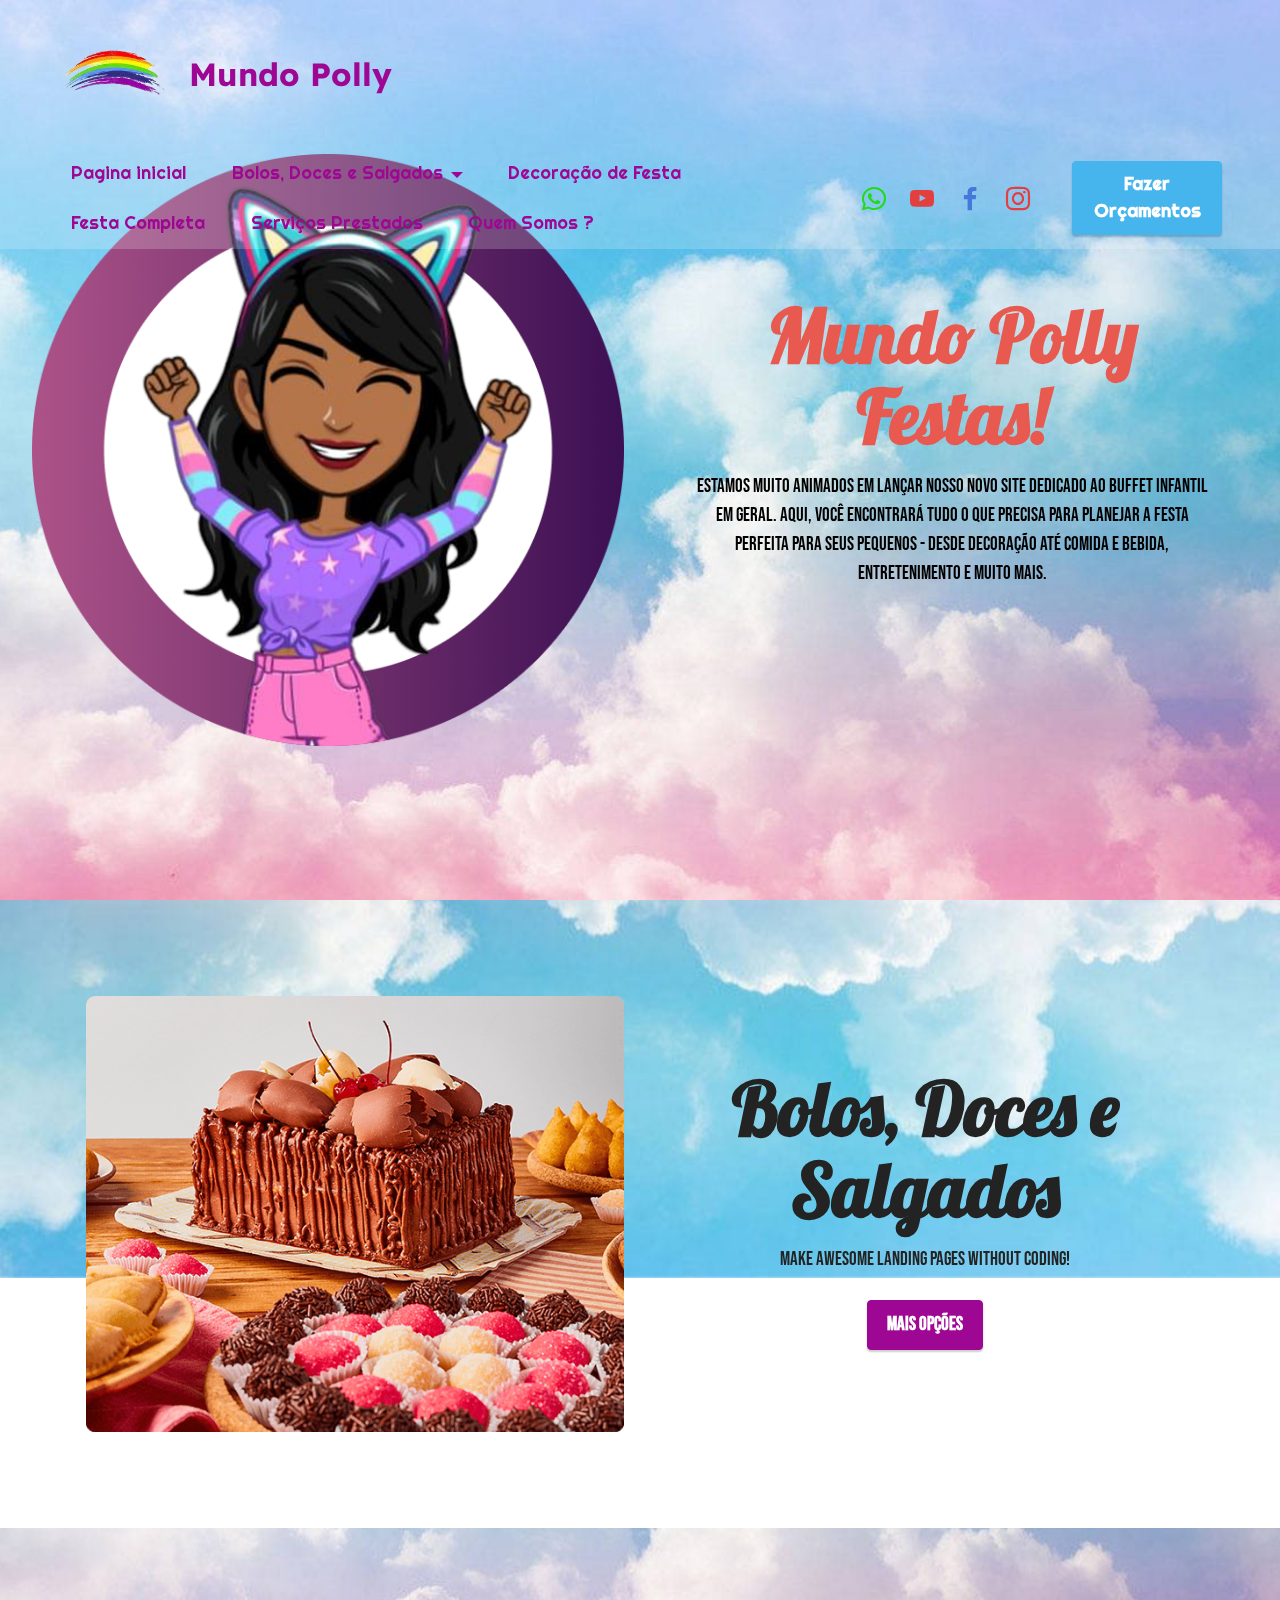
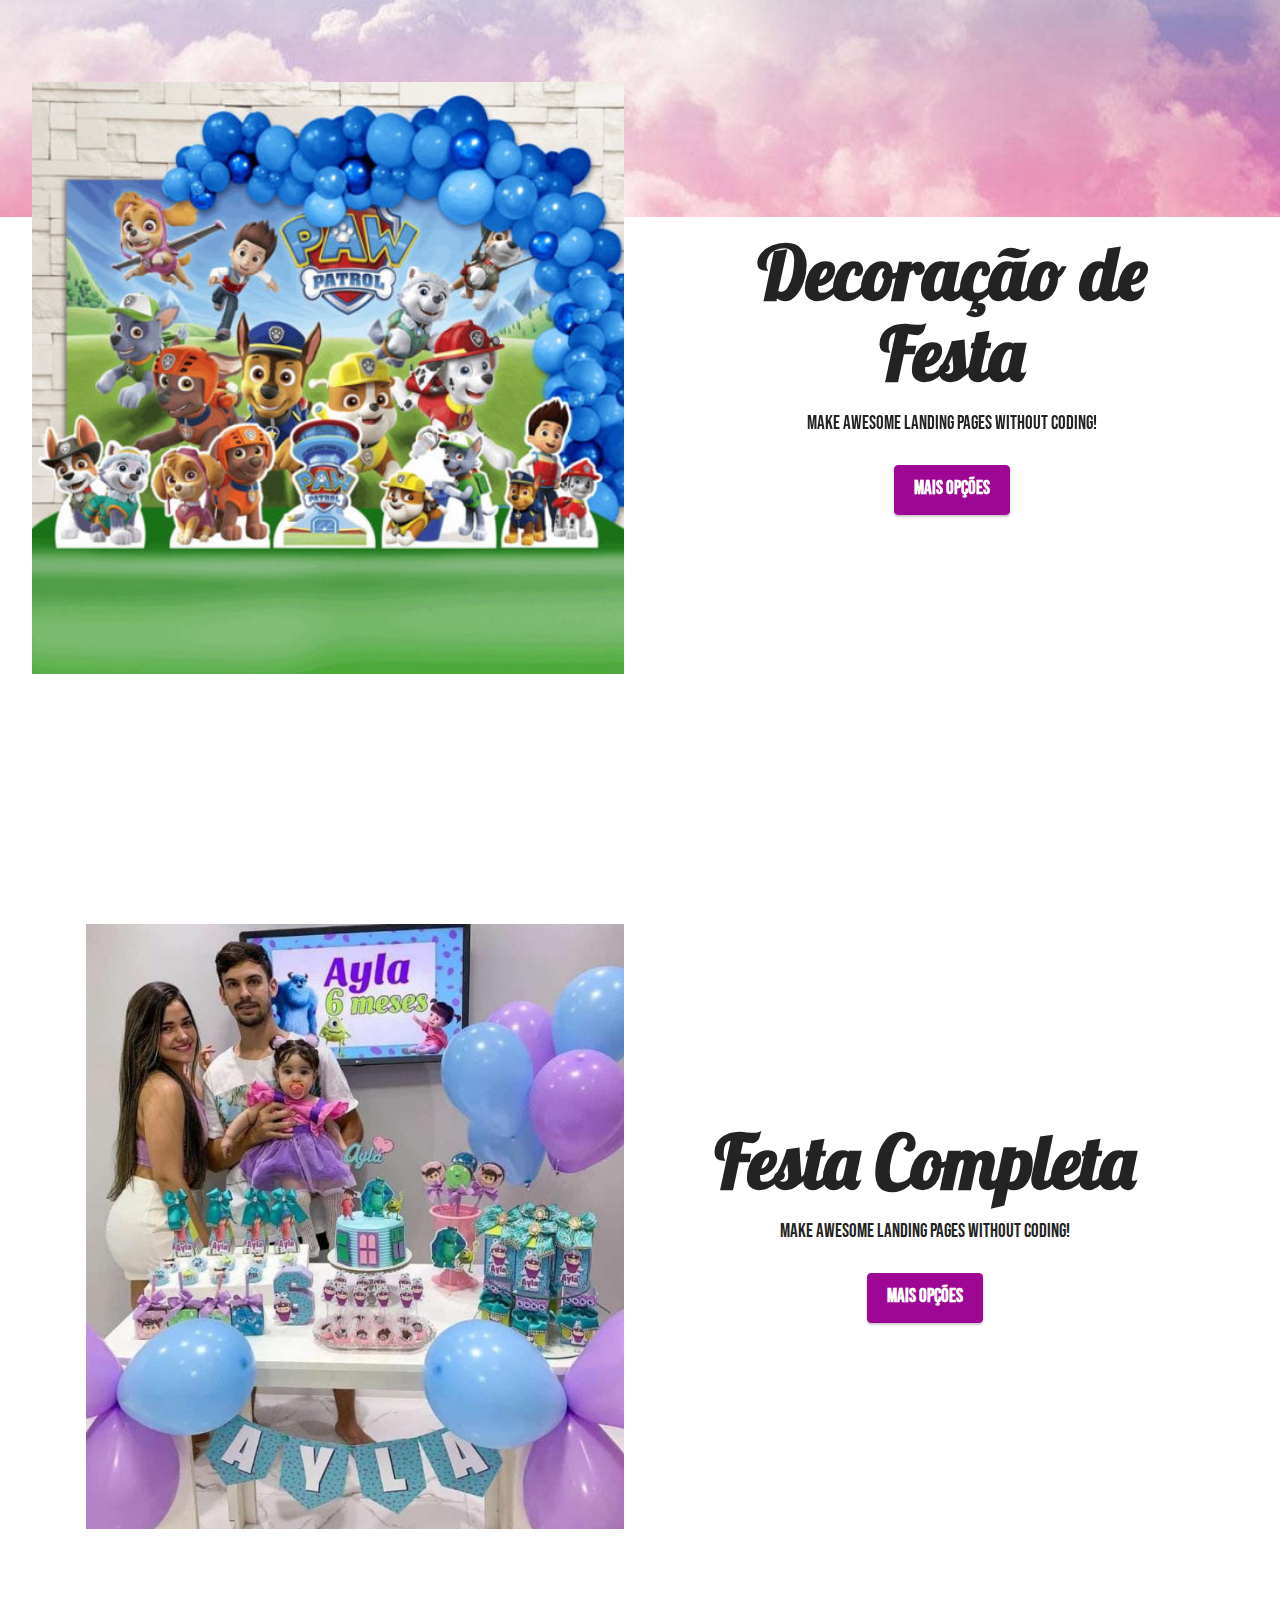
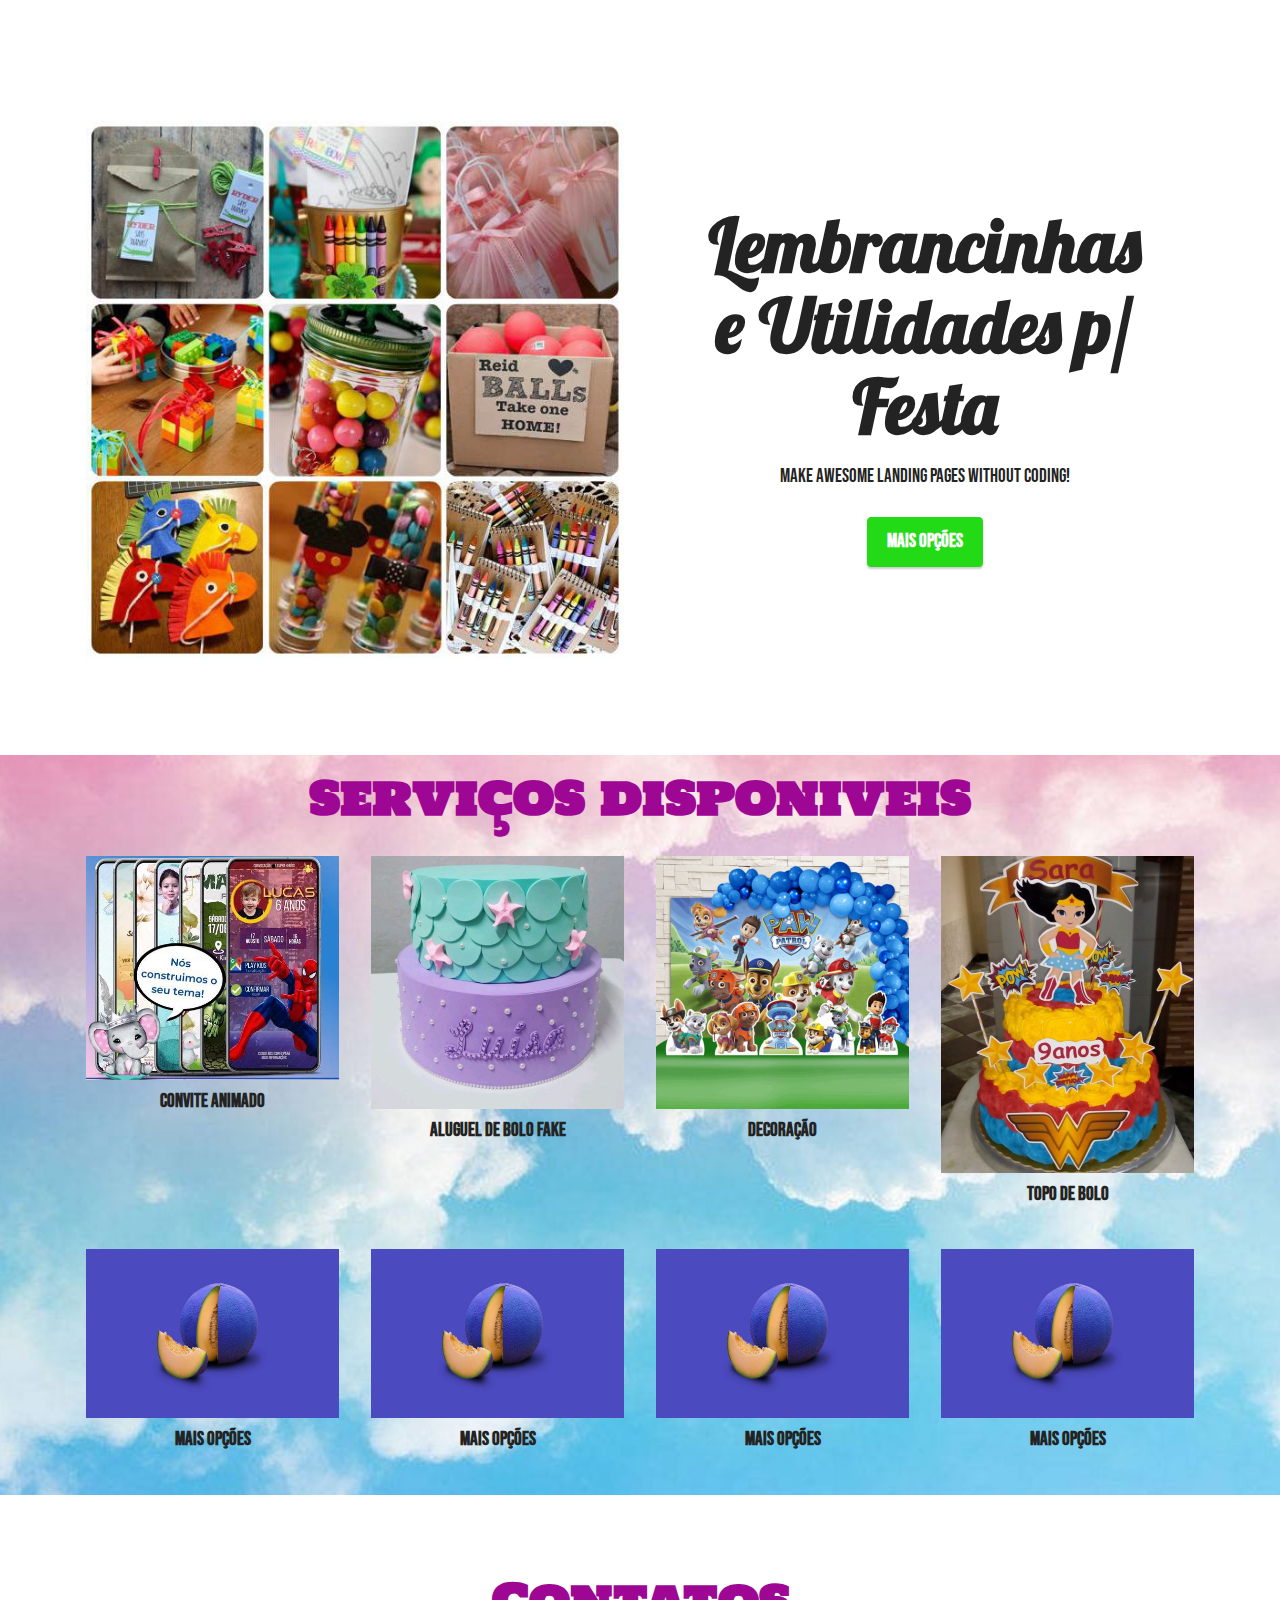
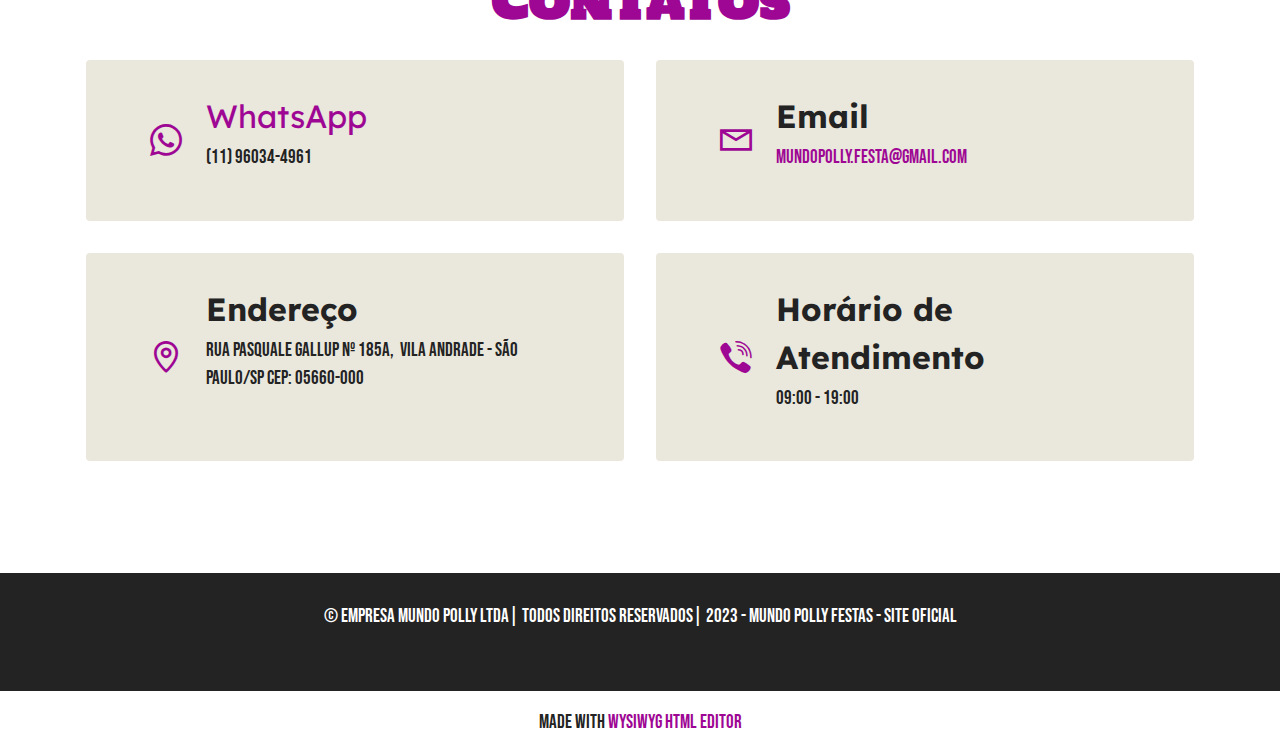
==== index.html @ c714fdc8 "Add files via upload" ====
<!DOCTYPE html>
<html  >
<head>
  <!-- Site made with Mobirise Website Builder v5.7.12, https://mobirise.com -->
  <meta charset="UTF-8">
  <meta http-equiv="X-UA-Compatible" content="IE=edge">
  <meta name="generator" content="Mobirise v5.7.12, mobirise.com">
  <meta name="viewport" content="width=device-width, initial-scale=1, minimum-scale=1">
  <link rel="shortcut icon" href="assets/images/images-1-removebg-preview.png" type="image/x-icon">
  <meta name="description" content="">
  
  
  <title>Pagina Inicial - Mundo Polly Festas</title>
  <link rel="stylesheet" href="assets/web/assets/mobirise-icons2/mobirise2.css">
  <link rel="stylesheet" href="assets/bootstrap/css/bootstrap.min.css">
  <link rel="stylesheet" href="assets/bootstrap/css/bootstrap-grid.min.css">
  <link rel="stylesheet" href="assets/bootstrap/css/bootstrap-reboot.min.css">
  <link rel="stylesheet" href="assets/parallax/jarallax.css">
  <link rel="stylesheet" href="assets/dropdown/css/style.css">
  <link rel="stylesheet" href="assets/socicon/css/styles.css">
  <link rel="stylesheet" href="assets/theme/css/style.css">
  <link rel="preload" href="https://fonts.googleapis.com/css?family=Lobster:400&display=swap" as="style" onload="this.onload=null;this.rel='stylesheet'">
  <noscript><link rel="stylesheet" href="https://fonts.googleapis.com/css?family=Lobster:400&display=swap"></noscript>
  <link rel="preload" href="https://fonts.googleapis.com/css?family=Holtwood+One+SC:400&display=swap" as="style" onload="this.onload=null;this.rel='stylesheet'">
  <noscript><link rel="stylesheet" href="https://fonts.googleapis.com/css?family=Holtwood+One+SC:400&display=swap"></noscript>
  <link rel="preload" href="https://fonts.googleapis.com/css?family=Lexend:100,200,300,400,500,600,700,800,900&display=swap" as="style" onload="this.onload=null;this.rel='stylesheet'">
  <noscript><link rel="stylesheet" href="https://fonts.googleapis.com/css?family=Lexend:100,200,300,400,500,600,700,800,900&display=swap"></noscript>
  <link rel="preload" href="https://fonts.googleapis.com/css?family=Bebas+Neue:400&display=swap" as="style" onload="this.onload=null;this.rel='stylesheet'">
  <noscript><link rel="stylesheet" href="https://fonts.googleapis.com/css?family=Bebas+Neue:400&display=swap"></noscript>
  <link rel="preload" href="https://fonts.googleapis.com/css?family=Righteous:400&display=swap" as="style" onload="this.onload=null;this.rel='stylesheet'">
  <noscript><link rel="stylesheet" href="https://fonts.googleapis.com/css?family=Righteous:400&display=swap"></noscript>
  <link rel="preload" as="style" href="assets/mobirise/css/mbr-additional.css"><link rel="stylesheet" href="assets/mobirise/css/mbr-additional.css" type="text/css">

  
  
  
</head>
<body>
  
  <section data-bs-version="5.1" class="menu menu2 cid-sFF0ciwnEL" once="menu" id="menu2-0">
    
    <nav class="navbar navbar-dropdown navbar-fixed-top navbar-expand-lg">
        <div class="container-fluid">
            <div class="navbar-brand">
                <span class="navbar-logo">
                    <a href="https://mobiri.se">
                        <img src="assets/images/images-1-removebg-preview.png" alt="Mobirise Website Builder" style="height: 8rem;">
                    </a>
                </span>
                <span class="navbar-caption-wrap"><a class="navbar-caption text-primary display-5" href="https://mobiri.se">Mundo Polly</a></span>
            </div>
            <button class="navbar-toggler" type="button" data-toggle="collapse" data-bs-toggle="collapse" data-target="#navbarSupportedContent" data-bs-target="#navbarSupportedContent" aria-controls="navbarNavAltMarkup" aria-expanded="false" aria-label="Toggle navigation">
                <div class="hamburger">
                    <span></span>
                    <span></span>
                    <span></span>
                    <span></span>
                </div>
            </button>
            <div class="collapse navbar-collapse" id="navbarSupportedContent">
                <ul class="navbar-nav nav-dropdown" data-app-modern-menu="true"><li class="nav-item"><a class="nav-link link text-primary display-4" href="#top">Pagina inicial</a></li>
                    <li class="nav-item dropdown"><a class="nav-link link text-primary dropdown-toggle display-4" href="index.html#gallery5-3" data-toggle="dropdown-submenu" data-bs-toggle="dropdown" data-bs-auto-close="outside" aria-expanded="false">Bolos, Doces e Salgados</a><div class="dropdown-menu" aria-labelledby="dropdown-542"><a class="text-primary dropdown-item display-4" href="page1.html">Bolos</a><a class="text-primary show dropdown-item display-4" href="page5.html">Doces</a><a class="text-primary show dropdown-item display-4" href="page3.html">Salgados</a></div></li><li class="nav-item"><a class="nav-link link text-primary display-4" href="page4.html">Decoração de Festa</a></li>
                    <li class="nav-item"><a class="nav-link link text-primary display-4" href="index.html#pricing2-c">Festa Completa</a>
                    </li><li class="nav-item"><a class="nav-link link text-primary show display-4" href="index.html#pricing2-c" aria-expanded="false">Serviços Prestados</a></li><li class="nav-item"><a class="nav-link link text-primary display-4" href="index.html#pricing2-c">Quem Somos ?</a></li></ul>
                <div class="icons-menu">
                    <a class="iconfont-wrapper" href="https://wa.me/55960344961">
                        <span class="p-2 mbr-iconfont socicon-whatsapp socicon" style="color: rgb(35, 218, 22); fill: rgb(35, 218, 22);"></span>
                    </a>
                    <a class="iconfont-wrapper" href="https://youtube.com/@mundopolly5183">
                        <span class="p-2 mbr-iconfont socicon-youtube socicon" style="color: rgb(228, 63, 63); fill: rgb(228, 63, 63);"></span>
                    </a>
                    <a class="iconfont-wrapper" href="https://www.facebook.com/profile.php?id=100089919217223&mibextid=ZbWKwL">
                        <span class="p-2 mbr-iconfont socicon-facebook socicon" style="color: rgb(68, 121, 217); fill: rgb(68, 121, 217);"></span>
                    </a>
                    <a class="iconfont-wrapper" href="https://instagram.com/mundopolly.festa?igshid=ZDdkNTZiNTM=">
                        <span class="p-2 mbr-iconfont socicon-instagram socicon" style="color: rgb(228, 63, 63); fill: rgb(228, 63, 63);"></span>
                    </a>
                </div>
                <div class="navbar-buttons mbr-section-btn"><a class="btn btn-info display-4" href="https://wa.me/55960344961">Fazer Orçamentos</a></div>
            </div>
        </div>
    </nav>
</section>

<section data-bs-version="5.1" class="header11 cid-sFF0SGinka mbr-fullscreen mbr-parallax-background" id="header11-1">

    

    

    <div class="container-fluid">
        <div class="row justify-content-center">
            <div class="col-12 col-md-6 image-wrapper">
                <img class="w-100" src="assets/images/profile-pic-4.png" alt="Mobirise Website Builder">
            </div>
            <div class="col-12 col-md">
                <div class="text-wrapper text-center">
                    <h1 class="mbr-section-title mbr-fonts-style mb-3 display-1">
                        <strong>
</strong><div><strong>Mundo Polly</strong></div><div><strong>Festas!</strong><br></div></h1>
                    <p class="mbr-text mbr-fonts-style display-7">Estamos muito animados em lançar nosso novo site dedicado ao buffet infantil em geral. Aqui, você encontrará tudo o que precisa para planejar a festa perfeita para seus pequenos - desde decoração até comida e bebida, entretenimento e muito mais.</p>
                    
                </div>
            </div>
        </div>
    </div>
</section>

<section data-bs-version="5.1" class="header11 cid-txSsSuQpPg mbr-parallax-background" id="header11-18">

    

    
    

    <div class="container">
        <div class="row justify-content-center">
            <div class="col-12 col-md-6 image-wrapper">
                <a href="page8.html"><img class="w-100" src="assets/images/kit-festa-sodie-divulgacao.webp" alt="Mobirise Website Builder"></a>
            </div>
            <div class="col-12 col-md">
                <div class="text-wrapper text-center">
                    <h1 class="mbr-section-title mbr-fonts-style mb-3 display-1"><strong>Bolos, Doces e Salgados</strong></h1>
                    <p class="mbr-text mbr-fonts-style display-7">
                        Make awesome landing pages without coding!</p>
                    <div class="mbr-section-btn mt-3"><a class="btn btn-primary display-7" href="page8.html">mais opções</a></div>
                </div>
            </div>
        </div>
    </div>
</section>

<section data-bs-version="5.1" class="header11 cid-txSsTbKMNt mbr-fullscreen mbr-parallax-background" id="header11-19">

    

    
    

    <div class="container-fluid">
        <div class="row justify-content-center">
            <div class="col-12 col-md-6 image-wrapper">
                <a href="page4.html"><img class="w-100" src="assets/images/kit-festa-ouro-painel-display-fita-balao-patrulha-canina-506x506.jpg" alt="Mobirise Website Builder"></a>
            </div>
            <div class="col-12 col-md">
                <div class="text-wrapper text-center">
                    <h1 class="mbr-section-title mbr-fonts-style mb-3 display-1"><strong>Decoração de Festa</strong></h1>
                    <p class="mbr-text mbr-fonts-style display-7">
                        Make awesome landing pages without coding!</p>
                    <div class="mbr-section-btn mt-3"><a class="btn btn-primary display-7" href="page4.html">mais opções</a></div>
                </div>
            </div>
        </div>
    </div>
</section>

<section data-bs-version="5.1" class="header11 cid-txSsU1cmza mbr-parallax-background" id="header11-1a">

    

    
    

    <div class="container">
        <div class="row justify-content-center">
            <div class="col-12 col-md-6 image-wrapper">
                <a href="page6.html"><img class="w-100" src="assets/images/whatsapp-image-2023-03-06-at-15.11.41-729x820.jpg" alt="Mobirise Website Builder"></a>
            </div>
            <div class="col-12 col-md">
                <div class="text-wrapper text-center">
                    <h1 class="mbr-section-title mbr-fonts-style mb-3 display-1"><strong>Festa Completa</strong></h1>
                    <p class="mbr-text mbr-fonts-style display-7">
                        Make awesome landing pages without coding!</p>
                    <div class="mbr-section-btn mt-3"><a class="btn btn-primary display-7" href="page6.html">mais opções</a></div>
                </div>
            </div>
        </div>
    </div>
</section>

<section data-bs-version="5.1" class="header11 cid-txSsUNvDUP mbr-parallax-background" id="header11-1b">

    

    
    

    <div class="container">
        <div class="row justify-content-center">
            <div class="col-12 col-md-6 image-wrapper">
                <img class="w-100" src="assets/images/lembrancinhas-de-aniversario-590x590.jpg" alt="Mobirise Website Builder">
            </div>
            <div class="col-12 col-md">
                <div class="text-wrapper text-center">
                    <h1 class="mbr-section-title mbr-fonts-style mb-3 display-1"><strong>Lembrancinhas e Utilidades p/ Festa</strong></h1>
                    <p class="mbr-text mbr-fonts-style display-7">
                        Make awesome landing pages without coding!</p>
                    <div class="mbr-section-btn mt-3"><a class="btn btn-secondary display-7" href="https://mobiri.se">mais opções</a></div>
                </div>
            </div>
        </div>
    </div>
</section>

<section data-bs-version="5.1" class="gallery5 mbr-gallery cid-sFF3kfZheU" id="gallery5-3">
    

    

    <div class="container">
        <div class="mbr-section-head">
            <h3 class="mbr-section-title mbr-fonts-style align-center m-0 display-2"><strong>serviços disponiveis</strong></h3>
            
        </div>
        <div class="row mbr-gallery mt-4">
            <div class="col-12 col-md-6 col-lg-3 item gallery-image">
                <div class="item-wrapper" data-toggle="modal" data-bs-toggle="modal" data-target="#txSCJ6Mid5-modal" data-bs-target="#txSCJ6Mid5-modal">
                    <img class="w-100" src="assets/images/d-nq-np-643334-mla51364596068-082022-o-499x441.jpg" alt="Mobirise Website Builder" data-slide-to="0" data-bs-slide-to="0" data-target="#lb-txSCJ6Mid5" data-bs-target="#lb-txSCJ6Mid5">
                    <div class="icon-wrapper">
                        <span class="mobi-mbri mobi-mbri-search mbr-iconfont mbr-iconfont-btn"></span>
                    </div>
                </div>
                <h6 class="mbr-item-subtitle mbr-fonts-style align-center mb-2 mt-2 display-7"><strong>convite animado</strong></h6>
            </div>
            <div class="col-12 col-md-6 col-lg-3 item gallery-image">
                <div class="item-wrapper" data-toggle="modal" data-bs-toggle="modal" data-target="#txSCJ6Mid5-modal" data-bs-target="#txSCJ6Mid5-modal">
                    <img class="w-100" src="assets/images/925beeaf4435e1d81c4c43969e1ee9c8-506x506.jpg" alt="Mobirise Website Builder" data-slide-to="1" data-bs-slide-to="1" data-target="#lb-txSCJ6Mid5" data-bs-target="#lb-txSCJ6Mid5">
                    <div class="icon-wrapper">
                        <span class="mobi-mbri mobi-mbri-search mbr-iconfont mbr-iconfont-btn"></span>
                    </div>
                </div>
                <h6 class="mbr-item-subtitle mbr-fonts-style align-center mb-2 mt-2 display-7"><strong>aluguel de bolo fake</strong></h6>
            </div>
            <div class="col-12 col-md-6 col-lg-3 item gallery-image">
                <div class="item-wrapper" data-toggle="modal" data-bs-toggle="modal" data-target="#txSCJ6Mid5-modal" data-bs-target="#txSCJ6Mid5-modal">
                    <img class="w-100" src="assets/images/kit-festa-ouro-painel-display-fita-balao-patrulha-canina-506x506.jpg" alt="Mobirise Website Builder" data-slide-to="2" data-bs-slide-to="2" data-target="#lb-txSCJ6Mid5" data-bs-target="#lb-txSCJ6Mid5">
                    <div class="icon-wrapper">
                        <span class="mobi-mbri mobi-mbri-search mbr-iconfont mbr-iconfont-btn"></span>
                    </div>
                </div>
                <h6 class="mbr-item-subtitle mbr-fonts-style align-center mb-2 mt-2 display-7"><strong>decoração</strong></h6>
            </div>
            <div class="col-12 col-md-6 col-lg-3 item gallery-image">
                <div class="item-wrapper" data-toggle="modal" data-bs-toggle="modal" data-target="#txSCJ6Mid5-modal" data-bs-target="#txSCJ6Mid5-modal">
                    <img class="w-100" src="assets/images/topo-bolo-personalizado-topobolotematico-topodebolopersonalizado-topodebolofestainfantil-topobolomul-506x633.jpg" alt="Mobirise Website Builder" data-slide-to="3" data-bs-slide-to="3" data-target="#lb-txSCJ6Mid5" data-bs-target="#lb-txSCJ6Mid5">
                    <div class="icon-wrapper">
                        <span class="mobi-mbri mobi-mbri-search mbr-iconfont mbr-iconfont-btn"></span>
                    </div>
                </div>
                <h6 class="mbr-item-subtitle mbr-fonts-style align-center mb-2 mt-2 display-7"><strong>topo de bolo</strong></h6>
            </div><div class="col-12 col-md-6 col-lg-3 item gallery-image">
                <div class="item-wrapper" data-toggle="modal" data-bs-toggle="modal" data-target="#txSCJ6Mid5-modal" data-bs-target="#txSCJ6Mid5-modal">
                    <img class="w-100" src="assets/images/features1.jpg" alt="Mobirise Website Builder" data-slide-to="4" data-bs-slide-to="4" data-target="#lb-txSCJ6Mid5" data-bs-target="#lb-txSCJ6Mid5">
                    <div class="icon-wrapper">
                        <span class="mobi-mbri mobi-mbri-search mbr-iconfont mbr-iconfont-btn"></span>
                    </div>
                </div>
                <h6 class="mbr-item-subtitle mbr-fonts-style align-center mb-2 mt-2 display-7"><strong>mais opções</strong></h6>
            </div><div class="col-12 col-md-6 col-lg-3 item gallery-image">
                <div class="item-wrapper" data-toggle="modal" data-bs-toggle="modal" data-target="#txSCJ6Mid5-modal" data-bs-target="#txSCJ6Mid5-modal">
                    <img class="w-100" src="assets/images/features1.jpg" alt="Mobirise Website Builder" data-slide-to="5" data-bs-slide-to="5" data-target="#lb-txSCJ6Mid5" data-bs-target="#lb-txSCJ6Mid5">
                    <div class="icon-wrapper">
                        <span class="mobi-mbri mobi-mbri-search mbr-iconfont mbr-iconfont-btn"></span>
                    </div>
                </div>
                <h6 class="mbr-item-subtitle mbr-fonts-style align-center mb-2 mt-2 display-7"><strong>mais opções</strong></h6>
            </div><div class="col-12 col-md-6 col-lg-3 item gallery-image">
                <div class="item-wrapper" data-toggle="modal" data-bs-toggle="modal" data-target="#txSCJ6Mid5-modal" data-bs-target="#txSCJ6Mid5-modal">
                    <img class="w-100" src="assets/images/features1.jpg" alt="Mobirise Website Builder" data-slide-to="6" data-bs-slide-to="6" data-target="#lb-txSCJ6Mid5" data-bs-target="#lb-txSCJ6Mid5">
                    <div class="icon-wrapper">
                        <span class="mobi-mbri mobi-mbri-search mbr-iconfont mbr-iconfont-btn"></span>
                    </div>
                </div>
                <h6 class="mbr-item-subtitle mbr-fonts-style align-center mb-2 mt-2 display-7"><strong>mais opções</strong></h6>
            </div><div class="col-12 col-md-6 col-lg-3 item gallery-image">
                <div class="item-wrapper" data-toggle="modal" data-bs-toggle="modal" data-target="#txSCJ6Mid5-modal" data-bs-target="#txSCJ6Mid5-modal">
                    <img class="w-100" src="assets/images/features1.jpg" alt="Mobirise Website Builder" data-slide-to="7" data-bs-slide-to="7" data-target="#lb-txSCJ6Mid5" data-bs-target="#lb-txSCJ6Mid5">
                    <div class="icon-wrapper">
                        <span class="mobi-mbri mobi-mbri-search mbr-iconfont mbr-iconfont-btn"></span>
                    </div>
                </div>
                <h6 class="mbr-item-subtitle mbr-fonts-style align-center mb-2 mt-2 display-7"><strong>mais opções</strong></h6>
            </div>
        </div>

        <div class="modal mbr-slider" tabindex="-1" role="dialog" aria-hidden="true" id="txSCJ6Mid5-modal">
            <div class="modal-dialog" role="document">
                <div class="modal-content">
                    <div class="modal-body">
                        <div class="carousel slide" id="lb-txSCJ6Mid5" data-interval="5000" data-bs-interval="5000">
                            <div class="carousel-inner">
                                <div class="carousel-item active">
                                    <img class="d-block w-100" src="assets/images/d-nq-np-643334-mla51364596068-082022-o-499x441.jpg" alt="Mobirise Website Builder">
                                </div>
                                <div class="carousel-item">
                                    <img class="d-block w-100" src="assets/images/925beeaf4435e1d81c4c43969e1ee9c8-506x506.jpg" alt="Mobirise Website Builder">
                                </div>
                                <div class="carousel-item">
                                    <img class="d-block w-100" src="assets/images/kit-festa-ouro-painel-display-fita-balao-patrulha-canina-506x506.jpg" alt="Mobirise Website Builder">
                                </div>
                                <div class="carousel-item">
                                    <img class="d-block w-100" src="assets/images/topo-bolo-personalizado-topobolotematico-topodebolopersonalizado-topodebolofestainfantil-topobolomul-506x633.jpg" alt="Mobirise Website Builder">
                                </div><div class="carousel-item">
                                    <img class="d-block w-100" src="assets/images/features1.jpg" alt="Mobirise Website Builder">
                                </div><div class="carousel-item">
                                    <img class="d-block w-100" src="assets/images/features1.jpg" alt="Mobirise Website Builder">
                                </div><div class="carousel-item">
                                    <img class="d-block w-100" src="assets/images/features1.jpg" alt="Mobirise Website Builder">
                                </div><div class="carousel-item">
                                    <img class="d-block w-100" src="assets/images/features1.jpg" alt="Mobirise Website Builder">
                                </div>
                            </div>
                            <ol class="carousel-indicators">
                                <li data-slide-to="0" data-bs-slide-to="0" class="active" data-target="#lb-txSCJ6Mid5" data-bs-target="#lb-txSCJ6Mid5"></li>
                                <li data-slide-to="1" data-bs-slide-to="1" data-target="#lb-txSCJ6Mid5" data-bs-target="#lb-txSCJ6Mid5"></li>
                                <li data-slide-to="2" data-bs-slide-to="2" data-target="#lb-txSCJ6Mid5" data-bs-target="#lb-txSCJ6Mid5"></li>
                                <li data-slide-to="3" data-bs-slide-to="3" data-target="#lb-txSCJ6Mid5" data-bs-target="#lb-txSCJ6Mid5"></li><li data-slide-to="4" data-bs-slide-to="4" data-target="#lb-txSCJ6Mid5" data-bs-target="#lb-txSCJ6Mid5"></li><li data-slide-to="5" data-bs-slide-to="5" data-target="#lb-txSCJ6Mid5" data-bs-target="#lb-txSCJ6Mid5"></li><li data-slide-to="6" data-bs-slide-to="6" data-target="#lb-txSCJ6Mid5" data-bs-target="#lb-txSCJ6Mid5"></li><li data-slide-to="7" data-bs-slide-to="7" data-target="#lb-txSCJ6Mid5" data-bs-target="#lb-txSCJ6Mid5"></li>
                            </ol>
                            <a role="button" href="" class="close" data-dismiss="modal" data-bs-dismiss="modal" aria-label="Close">
                            </a>
                            <a class="carousel-control-prev carousel-control" role="button" data-slide="prev" data-bs-slide="prev" href="#lb-txSCJ6Mid5">
                                <span class="mobi-mbri mobi-mbri-arrow-prev" aria-hidden="true"></span>
                                <span class="sr-only visually-hidden">Previous</span>
                            </a>
                            <a class="carousel-control-next carousel-control" role="button" data-slide="next" data-bs-slide="next" href="#lb-txSCJ6Mid5">
                                <span class="mobi-mbri mobi-mbri-arrow-next" aria-hidden="true"></span>
                                <span class="sr-only visually-hidden">Next</span>
                            </a>
                        </div>
                    </div>
                </div>
            </div>
        </div>
    </div>
</section>

<section data-bs-version="5.1" class="contacts2 cid-sFF3B84VW8 mbr-parallax-background" id="contacts2-8">
    <!---->
    
    <div class="mbr-overlay" style="opacity: 0; background-color: rgb(206, 191, 175);">
    </div>
    <div class="container">
        <div class="mbr-section-head">
            <h3 class="mbr-section-title mbr-fonts-style align-center mb-0 display-2">
                <strong>Contatos</strong></h3>
            
        </div>
        <div class="row justify-content-center mt-4">
            <div class="card col-12 col-md-6">
                <div class="card-wrapper">
                    <div class="image-wrapper">
                        <span class="mbr-iconfont socicon-whatsapp socicon"></span>
                    </div>
                    <div class="text-wrapper">
                        <h6 class="card-title mbr-fonts-style mb-1 display-5">
                            <strong><a href="https://wa.me/55960344961" class="text-primary">WhatsApp</a></strong></h6>
                        <p class="mbr-text mbr-fonts-style display-7">(11) 96034-4961</p>
                    </div>
                </div>
            </div>
            <div class="card col-12 col-md-6">
                <div class="card-wrapper">
                    <div class="image-wrapper">
                        <span class="mbr-iconfont mobi-mbri-letter mobi-mbri"></span>
                    </div>
                    <div class="text-wrapper">
                        <h6 class="card-title mbr-fonts-style mb-1 display-5">
                            <strong>Email</strong>
                        </h6>
                        <p class="mbr-text mbr-fonts-style display-7"><a href="mailto:info@site.com" class="text-primary">mundopolly.festa@gmail.com</a></p>
                    </div>
                </div>
            </div>
            <div class="card col-12 col-md-6">
                <div class="card-wrapper">
                    <div class="image-wrapper">
                        <span class="mbr-iconfont mobi-mbri-map-pin mobi-mbri"></span>
                    </div>
                    <div class="text-wrapper">
                        <h6 class="card-title mbr-fonts-style mb-1 display-5">
                            <strong>Endereço</strong></h6>
                        <p class="mbr-text mbr-fonts-style display-7">
                            Rua Pasquale Gallup Nº 185A,&nbsp; Vila Andrade - São Paulo/sp cep: 05660-000&nbsp;<br></p>
                    </div>
                </div>
            </div>
            <div class="card col-12 col-md-6">
                <div class="card-wrapper">
                    <div class="image-wrapper">
                        <span class="mbr-iconfont socicon-viber socicon"></span>
                    </div>
                    <div class="text-wrapper">
                        <h6 class="card-title mbr-fonts-style mb-1 display-5"><strong>Horário de Atendimento</strong></h6>
                        <p class="mbr-text mbr-fonts-style display-7">09:00 - 19:00
                        </p>
                    </div>
                </div>
            </div>
        </div>
    </div>
</section>

<section data-bs-version="5.1" class="footer7 cid-sFF3CYc3p7" once="footers" id="footer7-9">

    

    

    <div class="container">
        <div class="media-container-row align-center mbr-white">
            <div class="col-12">
                <p class="mbr-text mb-0 mbr-fonts-style display-7">© empresa mundo polly ltda| todos direitos reservados| 2023 - Mundo Polly festas - Site Oficial
<br>
<br></p>
            </div>
        </div>
    </div>
</section><section class="display-7" style="padding: 0;align-items: center;justify-content: center;flex-wrap: wrap;    align-content: center;display: flex;position: relative;height: 4rem;"><a href="https://mobiri.se/2946983" style="flex: 1 1;height: 4rem;position: absolute;width: 100%;z-index: 1;"><img alt="" style="height: 4rem;" src="[data-uri]"></a><p style="margin: 0;text-align: center;" class="display-7">Made with &#8204;</p><a style="z-index:1" href="https://mobirise.com/html-editor.html">WYSIWYG HTML Editor</a></section><script src="assets/bootstrap/js/bootstrap.bundle.min.js"></script>  <script src="assets/parallax/jarallax.js"></script>  <script src="assets/smoothscroll/smooth-scroll.js"></script>  <script src="assets/ytplayer/index.js"></script>  <script src="assets/dropdown/js/navbar-dropdown.js"></script>  <script src="assets/theme/js/script.js"></script>  
  
  
</body>
</html>
---- assets/web/assets/mobirise-icons2/mobirise2.css ----
@font-face {
  font-family: 'Moririse2';
  font-display: swap;
  src:  url('mobirise2.eot?f2bix4');
  src:  url('mobirise2.eot?f2bix4#iefix') format('embedded-opentype'),
    url('mobirise2.ttf?f2bix4') format('truetype'),
    url('mobirise2.woff?f2bix4') format('woff'),
    url('mobirise2.svg?f2bix4#mobirise2') format('svg');
  font-weight: normal;
  font-style: normal;
}

[class^="mobi-"], [class*=" mobi-"] {
  /* use !important to prevent issues with browser extensions that change fonts */
  font-family: 'Moririse2' !important;
  speak: none;
  font-style: normal;
  font-weight: normal;
  font-variant: normal;
  text-transform: none;
  line-height: 1;

  /* Better Font Rendering =========== */
  -webkit-font-smoothing: antialiased;
  -moz-osx-font-smoothing: grayscale;
}

.mobi-mbri-add-submenu:before {
  content: "\e900";
}
.mobi-mbri-alert:before {
  content: "\e901";
}
.mobi-mbri-align-center:before {
  content: "\e902";
}
.mobi-mbri-align-justify:before {
  content: "\e903";
}
.mobi-mbri-align-left:before {
  content: "\e904";
}
.mobi-mbri-align-right:before {
  content: "\e905";
}
.mobi-mbri-android:before {
  content: "\e906";
}
.mobi-mbri-apple:before {
  content: "\e907";
}
.mobi-mbri-arrow-down:before {
  content: "\e908";
}
.mobi-mbri-arrow-next:before {
  content: "\e909";
}
.mobi-mbri-arrow-prev:before {
  content: "\e90a";
}
.mobi-mbri-arrow-up:before {
  content: "\e90b";
}
.mobi-mbri-bold:before {
  content: "\e90c";
}
.mobi-mbri-bookmark:before {
  content: "\e90d";
}
.mobi-mbri-bootstrap:before {
  content: "\e90e";
}
.mobi-mbri-briefcase:before {
  content: "\e90f";
}
.mobi-mbri-browse:before {
  content: "\e910";
}
.mobi-mbri-bulleted-list:before {
  content: "\e911";
}
.mobi-mbri-calendar:before {
  content: "\e912";
}
.mobi-mbri-camera:before {
  content: "\e913";
}
.mobi-mbri-cart-add:before {
  content: "\e914";
}
.mobi-mbri-cart-full:before {
  content: "\e915";
}
.mobi-mbri-cash:before {
  content: "\e916";
}
.mobi-mbri-change-style:before {
  content: "\e917";
}
.mobi-mbri-chat:before {
  content: "\e918";
}
.mobi-mbri-clock:before {
  content: "\e919";
}
.mobi-mbri-close:before {
  content: "\e91a";
}
.mobi-mbri-cloud:before {
  content: "\e91b";
}
.mobi-mbri-code:before {
  content: "\e91c";
}
.mobi-mbri-contact-form:before {
  content: "\e91d";
}
.mobi-mbri-credit-card:before {
  content: "\e91e";
}
.mobi-mbri-cursor-click:before {
  content: "\e91f";
}
.mobi-mbri-cust-feedback:before {
  content: "\e920";
}
.mobi-mbri-database:before {
  content: "\e921";
}
.mobi-mbri-delivery:before {
  content: "\e922";
}
.mobi-mbri-desktop:before {
  content: "\e923";
}
.mobi-mbri-devices:before {
  content: "\e924";
}
.mobi-mbri-down:before {
  content: "\e925";
}
.mobi-mbri-download-2:before {
  content: "\e926";
}
.mobi-mbri-download:before {
  content: "\e927";
}
.mobi-mbri-drag-n-drop-2:before {
  content: "\e928";
}
.mobi-mbri-drag-n-drop:before {
  content: "\e929";
}
.mobi-mbri-edit-2:before {
  content: "\e92a";
}
.mobi-mbri-edit:before {
  content: "\e92b";
}
.mobi-mbri-error:before {
  content: "\e92c";
}
.mobi-mbri-extension:before {
  content: "\e92d";
}
.mobi-mbri-features:before {
  content: "\e92e";
}
.mobi-mbri-file:before {
  content: "\e92f";
}
.mobi-mbri-flag:before {
  content: "\e930";
}
.mobi-mbri-folder:before {
  content: "\e931";
}
.mobi-mbri-gift:before {
  content: "\e932";
}
.mobi-mbri-github:before {
  content: "\e933";
}
.mobi-mbri-globe-2:before {
  content: "\e934";
}
.mobi-mbri-globe:before {
  content: "\e935";
}
.mobi-mbri-growing-chart:before {
  content: "\e936";
}
.mobi-mbri-hearth:before {
  content: "\e937";
}
.mobi-mbri-help:before {
  content: "\e938";
}
.mobi-mbri-home:before {
  content: "\e939";
}
.mobi-mbri-hot-cup:before {
  content: "\e93a";
}
.mobi-mbri-idea:before {
  content: "\e93b";
}
.mobi-mbri-image-gallery:before {
  content: "\e93c";
}
.mobi-mbri-image-slider:before {
  content: "\e93d";
}
.mobi-mbri-info:before {
  content: "\e93e";
}
.mobi-mbri-italic:before {
  content: "\e93f";
}
.mobi-mbri-key:before {
  content: "\e940";
}
.mobi-mbri-laptop:before {
  content: "\e941";
}
.mobi-mbri-layers:before {
  content: "\e942";
}
.mobi-mbri-left-right:before {
  content: "\e943";
}
.mobi-mbri-left:before {
  content: "\e944";
}
.mobi-mbri-letter:before {
  content: "\e945";
}
.mobi-mbri-like:before {
  content: "\e946";
}
.mobi-mbri-link:before {
  content: "\e947";
}
.mobi-mbri-lock:before {
  content: "\e948";
}
.mobi-mbri-login:before {
  content: "\e949";
}
.mobi-mbri-logout:before {
  content: "\e94a";
}
.mobi-mbri-magic-stick:before {
  content: "\e94b";
}
.mobi-mbri-map-pin:before {
  content: "\e94c";
}
.mobi-mbri-menu:before {
  content: "\e94d";
}
.mobi-mbri-mobile-2:before {
  content: "\e94e";
}
.mobi-mbri-mobile-horizontal:before {
  content: "\e94f";
}
.mobi-mbri-mobile:before {
  content: "\e950";
}
.mobi-mbri-mobirise:before {
  content: "\e951";
}
.mobi-mbri-more-horizontal:before {
  content: "\e952";
}
.mobi-mbri-more-vertical:before {
  content: "\e953";
}
.mobi-mbri-music:before {
  content: "\e954";
}
.mobi-mbri-new-file:before {
  content: "\e955";
}
.mobi-mbri-numbered-list:before {
  content: "\e956";
}
.mobi-mbri-opened-folder:before {
  content: "\e957";
}
.mobi-mbri-pages:before {
  content: "\e958";
}
.mobi-mbri-paper-plane:before {
  content: "\e959";
}
.mobi-mbri-paperclip:before {
  content: "\e95a";
}
.mobi-mbri-phone:before {
  content: "\e95b";
}
.mobi-mbri-photo:before {
  content: "\e95c";
}
.mobi-mbri-photos:before {
  content: "\e95d";
}
.mobi-mbri-pin:before {
  content: "\e95e";
}
.mobi-mbri-play:before {
  content: "\e95f";
}
.mobi-mbri-plus:before {
  content: "\e960";
}
.mobi-mbri-preview:before {
  content: "\e961";
}
.mobi-mbri-print:before {
  content: "\e962";
}
.mobi-mbri-protect:before {
  content: "\e963";
}
.mobi-mbri-question:before {
  content: "\e964";
}
.mobi-mbri-quote-left:before {
  content: "\e965";
}
.mobi-mbri-quote-right:before {
  content: "\e966";
}
.mobi-mbri-redo:before {
  content: "\e967";
}
.mobi-mbri-refresh:before {
  content: "\e968";
}
.mobi-mbri-responsive-2:before {
  content: "\e969";
}
.mobi-mbri-responsive:before {
  content: "\e96a";
}
.mobi-mbri-right:before {
  content: "\e96b";
}
.mobi-mbri-rocket:before {
  content: "\e96c";
}
.mobi-mbri-sad-face:before {
  content: "\e96d";
}
.mobi-mbri-sale:before {
  content: "\e96e";
}
.mobi-mbri-save:before {
  content: "\e96f";
}
.mobi-mbri-search:before {
  content: "\e970";
}
.mobi-mbri-setting-2:before {
  content: "\e971";
}
.mobi-mbri-setting-3:before {
  content: "\e972";
}
.mobi-mbri-setting:before {
  content: "\e973";
}
.mobi-mbri-share:before {
  content: "\e974";
}
.mobi-mbri-shopping-bag:before {
  content: "\e975";
}
.mobi-mbri-shopping-basket:before {
  content: "\e976";
}
.mobi-mbri-shopping-cart:before {
  content: "\e977";
}
.mobi-mbri-sites:before {
  content: "\e978";
}
.mobi-mbri-smile-face:before {
  content: "\e979";
}
.mobi-mbri-speed:before {
  content: "\e97a";
}
.mobi-mbri-star:before {
  content: "\e97b";
}
.mobi-mbri-success:before {
  content: "\e97c";
}
.mobi-mbri-sun:before {
  content: "\e97d";
}
.mobi-mbri-sun2:before {
  content: "\e97e";
}
.mobi-mbri-tablet-vertical:before {
  content: "\e97f";
}
.mobi-mbri-tablet:before {
  content: "\e980";
}
.mobi-mbri-target:before {
  content: "\e981";
}
.mobi-mbri-timer:before {
  content: "\e982";
}
.mobi-mbri-to-ftp:before {
  content: "\e983";
}
.mobi-mbri-to-local-drive:before {
  content: "\e984";
}
.mobi-mbri-touch-swipe:before {
  content: "\e985";
}
.mobi-mbri-touch:before {
  content: "\e986";
}
.mobi-mbri-trash:before {
  content: "\e987";
}
.mobi-mbri-underline:before {
  content: "\e988";
}
.mobi-mbri-undo:before {
  content: "\e989";
}
.mobi-mbri-unlink:before {
  content: "\e98a";
}
.mobi-mbri-unlock:before {
  content: "\e98b";
}
.mobi-mbri-up-down:before {
  content: "\e98c";
}
.mobi-mbri-up:before {
  content: "\e98d";
}
.mobi-mbri-update:before {
  content: "\e98e";
}
.mobi-mbri-upload-2:before {
  content: "\e98f";
}
.mobi-mbri-upload:before {
  content: "\e990";
}
.mobi-mbri-user-2:before {
  content: "\e991";
}
.mobi-mbri-user:before {
  content: "\e992";
}
.mobi-mbri-users:before {
  content: "\e993";
}
.mobi-mbri-video-play:before {
  content: "\e994";
}
.mobi-mbri-video:before {
  content: "\e995";
}
.mobi-mbri-watch:before {
  content: "\e996";
}
.mobi-mbri-website-theme-2:before {
  content: "\e997";
}
.mobi-mbri-website-theme:before {
  content: "\e998";
}
.mobi-mbri-wifi:before {
  content: "\e999";
}
.mobi-mbri-windows:before {
  content: "\e99a";
}
.mobi-mbri-zoom-in:before {
  content: "\e99b";
}
.mobi-mbri-zoom-out:before {
  content: "\e99c";
}
---- assets/parallax/jarallax.css ----
.jarallax {
    position: relative;
    z-index: 0;
}
.jarallax > .jarallax-img {
    position: absolute;
    object-fit: cover;
    /* support for plugin https://github.com/bfred-it/object-fit-images */
    font-family: 'object-fit: cover;';
    top: 0;
    left: 0;
    width: 100%;
    height: 100%;
    z-index: -1;
}
---- assets/dropdown/css/style.css ----
.navbar-dropdown {
  left: 0;
  padding: 0;
  position: absolute;
  right: 0;
  top: 0;
  transition: all 0.45s ease;
  z-index: 1030;
  background: #282828; }
  .navbar-dropdown .navbar-logo {
    margin-right: 0.8rem;
    transition: margin 0.3s ease-in-out;
    vertical-align: middle; }
    .navbar-dropdown .navbar-logo img {
      height: 3.125rem;
      transition: all 0.3s ease-in-out; }
    .navbar-dropdown .navbar-logo.mbr-iconfont {
      font-size: 3.125rem;
      line-height: 3.125rem; }
  .navbar-dropdown .navbar-caption {
    font-weight: 700;
    white-space: normal;
    vertical-align: -4px;
    line-height: 3.125rem !important; }
    .navbar-dropdown .navbar-caption, .navbar-dropdown .navbar-caption:hover {
      color: inherit;
      text-decoration: none; }
  .navbar-dropdown .mbr-iconfont + .navbar-caption {
    vertical-align: -1px; }
  .navbar-dropdown.navbar-fixed-top {
    position: fixed; }
  .navbar-dropdown .navbar-brand span {
    vertical-align: -4px; }
  .navbar-dropdown.bg-color.transparent {
    background: none; }
  .navbar-dropdown.navbar-short .navbar-brand {
    padding: 0.625rem 0; }
    .navbar-dropdown.navbar-short .navbar-brand span {
      vertical-align: -1px; }
  .navbar-dropdown.navbar-short .navbar-caption {
    line-height: 2.375rem !important;
    vertical-align: -2px; }
  .navbar-dropdown.navbar-short .navbar-logo {
    margin-right: 0.5rem; }
    .navbar-dropdown.navbar-short .navbar-logo img {
      height: 2.375rem; }
    .navbar-dropdown.navbar-short .navbar-logo.mbr-iconfont {
      font-size: 2.375rem;
      line-height: 2.375rem; }
  .navbar-dropdown.navbar-short .mbr-table-cell {
    height: 3.625rem; }
  .navbar-dropdown .navbar-close {
    left: 0.6875rem;
    position: fixed;
    top: 0.75rem;
    z-index: 1000; }
  .navbar-dropdown .hamburger-icon {
    content: "";
    display: inline-block;
    vertical-align: middle;
    width: 16px;
    -webkit-box-shadow: 0 -6px 0 1px #282828,0 0 0 1px #282828,0 6px 0 1px #282828;
    -moz-box-shadow: 0 -6px 0 1px #282828,0 0 0 1px #282828,0 6px 0 1px #282828;
    box-shadow: 0 -6px 0 1px #282828,0 0 0 1px #282828,0 6px 0 1px #282828; }

.dropdown-menu .dropdown-toggle[data-toggle="dropdown-submenu"]::after {
  border-bottom: 0.35em solid transparent;
  border-left: 0.35em solid;
  border-right: 0;
  border-top: 0.35em solid transparent;
  margin-left: 0.3rem; }

.dropdown-menu .dropdown-item:focus {
  outline: 0; }

.nav-dropdown {
  font-size: 0.75rem;
  font-weight: 500;
  height: auto !important; }
  .nav-dropdown .nav-btn {
    padding-left: 1rem; }
  .nav-dropdown .link {
    margin: .667em 1.667em;
    font-weight: 500;
    padding: 0;
    transition: color .2s ease-in-out; }
    .nav-dropdown .link.dropdown-toggle {
      margin-right: 2.583em; }
      .nav-dropdown .link.dropdown-toggle::after {
        margin-left: .25rem;
        border-top: 0.35em solid;
        border-right: 0.35em solid transparent;
        border-left: 0.35em solid transparent;
        border-bottom: 0; }
      .nav-dropdown .link.dropdown-toggle[aria-expanded="true"] {
        margin: 0;
        padding: 0.667em 3.263em  0.667em 1.667em; }
  .nav-dropdown .link::after,
  .nav-dropdown .dropdown-item::after {
    color: inherit; }
  .nav-dropdown .btn {
    font-size: 0.75rem;
    font-weight: 700;
    letter-spacing: 0;
    margin-bottom: 0;
    padding-left: 1.25rem;
    padding-right: 1.25rem; }
  .nav-dropdown .dropdown-menu {
    border-radius: 0;
    border: 0;
    left: 0;
    margin: 0;
    padding-bottom: 1.25rem;
    padding-top: 1.25rem;
    position: relative; }
  .nav-dropdown .dropdown-submenu {
    margin-left: 0.125rem;
    top: 0; }
  .nav-dropdown .dropdown-item {
    font-weight: 500;
    line-height: 2;
    padding: 0.3846em 4.615em 0.3846em 1.5385em;
    position: relative;
    transition: color .2s ease-in-out, background-color .2s ease-in-out; }
    .nav-dropdown .dropdown-item::after {
      margin-top: -0.3077em;
      position: absolute;
      right: 1.1538em;
      top: 50%; }
    .nav-dropdown .dropdown-item:focus, .nav-dropdown .dropdown-item:hover {
      background: none; }

@media (max-width: 767px) {
  .nav-dropdown.navbar-toggleable-sm {
    bottom: 0;
    display: none;
    left: 0;
    overflow-x: hidden;
    position: fixed;
    top: 0;
    transform: translateX(-100%);
    -ms-transform: translateX(-100%);
    -webkit-transform: translateX(-100%);
    width: 18.75rem;
    z-index: 999; } }
.nav-dropdown.navbar-toggleable-xl {
  bottom: 0;
  display: none;
  left: 0;
  overflow-x: hidden;
  position: fixed;
  top: 0;
  transform: translateX(-100%);
  -ms-transform: translateX(-100%);
  -webkit-transform: translateX(-100%);
  width: 18.75rem;
  z-index: 999; }

.nav-dropdown-sm {
  display: block !important;
  overflow-x: hidden;
  overflow: auto;
  padding-top: 3.875rem; }
  .nav-dropdown-sm::after {
    content: "";
    display: block;
    height: 3rem;
    width: 100%; }
  .nav-dropdown-sm.collapse.in ~ .navbar-close {
    display: block !important; }
  .nav-dropdown-sm.collapsing, .nav-dropdown-sm.collapse.in {
    transform: translateX(0);
    -ms-transform: translateX(0);
    -webkit-transform: translateX(0);
    transition: all 0.25s ease-out;
    -webkit-transition: all 0.25s ease-out;
    background: #282828; }
  .nav-dropdown-sm.collapsing[aria-expanded="false"] {
    transform: translateX(-100%);
    -ms-transform: translateX(-100%);
    -webkit-transform: translateX(-100%); }
  .nav-dropdown-sm .nav-item {
    display: block;
    margin-left: 0 !important;
    padding-left: 0; }
  .nav-dropdown-sm .link,
  .nav-dropdown-sm .dropdown-item {
    border-top: 1px dotted rgba(255, 255, 255, 0.1);
    font-size: 0.8125rem;
    line-height: 1.6;
    margin: 0 !important;
    padding: 0.875rem 2.4rem 0.875rem 1.5625rem !important;
    position: relative;
    white-space: normal; }
    .nav-dropdown-sm .link:focus, .nav-dropdown-sm .link:hover,
    .nav-dropdown-sm .dropdown-item:focus,
    .nav-dropdown-sm .dropdown-item:hover {
      background: rgba(0, 0, 0, 0.2) !important;
      color: #c0a375; }
  .nav-dropdown-sm .nav-btn {
    position: relative;
    padding: 1.5625rem 1.5625rem 0 1.5625rem; }
    .nav-dropdown-sm .nav-btn::before {
      border-top: 1px dotted rgba(255, 255, 255, 0.1);
      content: "";
      left: 0;
      position: absolute;
      top: 0;
      width: 100%; }
    .nav-dropdown-sm .nav-btn + .nav-btn {
      padding-top: 0.625rem; }
      .nav-dropdown-sm .nav-btn + .nav-btn::before {
        display: none; }
  .nav-dropdown-sm .btn {
    padding: 0.625rem 0; }
  .nav-dropdown-sm .dropdown-toggle[data-toggle="dropdown-submenu"]::after {
    margin-left: .25rem;
    border-top: 0.35em solid;
    border-right: 0.35em solid transparent;
    border-left: 0.35em solid transparent;
    border-bottom: 0; }
  .nav-dropdown-sm .dropdown-toggle[data-toggle="dropdown-submenu"][aria-expanded="true"]::after {
    border-top: 0;
    border-right: 0.35em solid transparent;
    border-left: 0.35em solid transparent;
    border-bottom: 0.35em solid; }
  .nav-dropdown-sm .dropdown-menu {
    margin: 0;
    padding: 0;
    position: relative;
    top: 0;
    left: 0;
    width: 100%;
    border: 0;
    float: none;
    border-radius: 0;
    background: none; }
  .nav-dropdown-sm .dropdown-submenu {
    left: 100%;
    margin-left: 0.125rem;
    margin-top: -1.25rem;
    top: 0; }

.navbar-toggleable-sm .nav-dropdown .dropdown-menu {
  position: absolute; }

.navbar-toggleable-sm .nav-dropdown .dropdown-submenu {
  left: 100%;
  margin-left: 0.125rem;
  margin-top: -1.25rem;
  top: 0; }

.navbar-toggleable-sm.opened .nav-dropdown .dropdown-menu {
  position: relative; }

.navbar-toggleable-sm.opened .nav-dropdown .dropdown-submenu {
  left: 0;
  margin-left: 00rem;
  margin-top: 0rem;
  top: 0; }

.is-builder .nav-dropdown.collapsing {
  transition: none !important; }
---- assets/socicon/css/styles.css ----
@charset "UTF-8";

@font-face {
  font-family: 'Socicon';
  src:  url('../fonts/socicon.eot');
  src:  url('../fonts/socicon.eot?#iefix') format('embedded-opentype'),
    url('../fonts/socicon.woff2') format('woff2'),
    url('../fonts/socicon.ttf') format('truetype'),
    url('../fonts/socicon.woff') format('woff'),
    url('../fonts/socicon.svg#socicon') format('svg');
  font-weight: normal;
  font-style: normal;
  font-display: swap;
}

[data-icon]:before {
  font-family: "socicon" !important;
  content: attr(data-icon);
  font-style: normal !important;
  font-weight: normal !important;
  font-variant: normal !important;
  text-transform: none !important;
  speak: none;
  line-height: 1;
  -webkit-font-smoothing: antialiased;
  -moz-osx-font-smoothing: grayscale;
}

[class^="socicon-"], [class*=" socicon-"] {
  /* use !important to prevent issues with browser extensions that change fonts */
  font-family: 'Socicon' !important;
  speak: none;
  font-style: normal;
  font-weight: normal;
  font-variant: normal;
  text-transform: none;
  line-height: 1;

  /* Better Font Rendering =========== */
  -webkit-font-smoothing: antialiased;
  -moz-osx-font-smoothing: grayscale;
}

.socicon-eitaa:before {
  content: "\e97c";
}
.socicon-soroush:before {
  content: "\e97d";
}
.socicon-bale:before {
  content: "\e97e";
}
.socicon-zazzle:before {
  content: "\e97b";
}
.socicon-society6:before {
  content: "\e97a";
}
.socicon-redbubble:before {
  content: "\e979";
}
.socicon-avvo:before {
  content: "\e978";
}
.socicon-stitcher:before {
  content: "\e977";
}
.socicon-googlehangouts:before {
  content: "\e974";
}
.socicon-dlive:before {
  content: "\e975";
}
.socicon-vsco:before {
  content: "\e976";
}
.socicon-flipboard:before {
  content: "\e973";
}
.socicon-ubuntu:before {
  content: "\e958";
}
.socicon-artstation:before {
  content: "\e959";
}
.socicon-invision:before {
  content: "\e95a";
}
.socicon-torial:before {
  content: "\e95b";
}
.socicon-collectorz:before {
  content: "\e95c";
}
.socicon-seenthis:before {
  content: "\e95d";
}
.socicon-googleplaymusic:before {
  content: "\e95e";
}
.socicon-debian:before {
  content: "\e95f";
}
.socicon-filmfreeway:before {
  content: "\e960";
}
.socicon-gnome:before {
  content: "\e961";
}
.socicon-itchio:before {
  content: "\e962";
}
.socicon-jamendo:before {
  content: "\e963";
}
.socicon-mix:before {
  content: "\e964";
}
.socicon-sharepoint:before {
  content: "\e965";
}
.socicon-tinder:before {
  content: "\e966";
}
.socicon-windguru:before {
  content: "\e967";
}
.socicon-cdbaby:before {
  content: "\e968";
}
.socicon-elementaryos:before {
  content: "\e969";
}
.socicon-stage32:before {
  content: "\e96a";
}
.socicon-tiktok:before {
  content: "\e96b";
}
.socicon-gitter:before {
  content: "\e96c";
}
.socicon-letterboxd:before {
  content: "\e96d";
}
.socicon-threema:before {
  content: "\e96e";
}
.socicon-splice:before {
  content: "\e96f";
}
.socicon-metapop:before {
  content: "\e970";
}
.socicon-naver:before {
  content: "\e971";
}
.socicon-remote:before {
  content: "\e972";
}
.socicon-internet:before {
  content: "\e957";
}
.socicon-moddb:before {
  content: "\e94b";
}
.socicon-indiedb:before {
  content: "\e94c";
}
.socicon-traxsource:before {
  content: "\e94d";
}
.socicon-gamefor:before {
  content: "\e94e";
}
.socicon-pixiv:before {
  content: "\e94f";
}
.socicon-myanimelist:before {
  content: "\e950";
}
.socicon-blackberry:before {
  content: "\e951";
}
.socicon-wickr:before {
  content: "\e952";
}
.socicon-spip:before {
  content: "\e953";
}
.socicon-napster:before {
  content: "\e954";
}
.socicon-beatport:before {
  content: "\e955";
}
.socicon-hackerone:before {
  content: "\e956";
}
.socicon-hackernews:before {
  content: "\e946";
}
.socicon-smashwords:before {
  content: "\e947";
}
.socicon-kobo:before {
  content: "\e948";
}
.socicon-bookbub:before {
  content: "\e949";
}
.socicon-mailru:before {
  content: "\e94a";
}
.socicon-gitlab:before {
  content: "\e945";
}
.socicon-instructables:before {
  content: "\e944";
}
.socicon-portfolio:before {
  content: "\e943";
}
.socicon-codered:before {
  content: "\e940";
}
.socicon-origin:before {
  content: "\e941";
}
.socicon-nextdoor:before {
  content: "\e942";
}
.socicon-udemy:before {
  content: "\e93f";
}
.socicon-livemaster:before {
  content: "\e93e";
}
.socicon-crunchbase:before {
  content: "\e93b";
}
.socicon-homefy:before {
  content: "\e93c";
}
.socicon-calendly:before {
  content: "\e93d";
}
.socicon-realtor:before {
  content: "\e90f";
}
.socicon-tidal:before {
  content: "\e910";
}
.socicon-qobuz:before {
  content: "\e911";
}
.socicon-natgeo:before {
  content: "\e912";
}
.socicon-mastodon:before {
  content: "\e913";
}
.socicon-unsplash:before {
  content: "\e914";
}
.socicon-homeadvisor:before {
  content: "\e915";
}
.socicon-angieslist:before {
  content: "\e916";
}
.socicon-codepen:before {
  content: "\e917";
}
.socicon-slack:before {
  content: "\e918";
}
.socicon-openaigym:before {
  content: "\e919";
}
.socicon-logmein:before {
  content: "\e91a";
}
.socicon-fiverr:before {
  content: "\e91b";
}
.socicon-gotomeeting:before {
  content: "\e91c";
}
.socicon-aliexpress:before {
  content: "\e91d";
}
.socicon-guru:before {
  content: "\e91e";
}
.socicon-appstore:before {
  content: "\e91f";
}
.socicon-homes:before {
  content: "\e920";
}
.socicon-zoom:before {
  content: "\e921";
}
.socicon-alibaba:before {
  content: "\e922";
}
.socicon-craigslist:before {
  content: "\e923";
}
.socicon-wix:before {
  content: "\e924";
}
.socicon-redfin:before {
  content: "\e925";
}
.socicon-googlecalendar:before {
  content: "\e926";
}
.socicon-shopify:before {
  content: "\e927";
}
.socicon-freelancer:before {
  content: "\e928";
}
.socicon-seedrs:before {
  content: "\e929";
}
.socicon-bing:before {
  content: "\e92a";
}
.socicon-doodle:before {
  content: "\e92b";
}
.socicon-bonanza:before {
  content: "\e92c";
}
.socicon-squarespace:before {
  content: "\e92d";
}
.socicon-toptal:before {
  content: "\e92e";
}
.socicon-gust:before {
  content: "\e92f";
}
.socicon-ask:before {
  content: "\e930";
}
.socicon-trulia:before {
  content: "\e931";
}
.socicon-loomly:before {
  content: "\e932";
}
.socicon-ghost:before {
  content: "\e933";
}
.socicon-upwork:before {
  content: "\e934";
}
.socicon-fundable:before {
  content: "\e935";
}
.socicon-booking:before {
  content: "\e936";
}
.socicon-googlemaps:before {
  content: "\e937";
}
.socicon-zillow:before {
  content: "\e938";
}
.socicon-niconico:before {
  content: "\e939";
}
.socicon-toneden:before {
  content: "\e93a";
}
.socicon-augment:before {
  content: "\e908";
}
.socicon-bitbucket:before {
  content: "\e909";
}
.socicon-fyuse:before {
  content: "\e90a";
}
.socicon-yt-gaming:before {
  content: "\e90b";
}
.socicon-sketchfab:before {
  content: "\e90c";
}
.socicon-mobcrush:before {
  content: "\e90d";
}
.socicon-microsoft:before {
  content: "\e90e";
}
.socicon-pandora:before {
  content: "\e907";
}
.socicon-messenger:before {
  content: "\e906";
}
.socicon-gamewisp:before {
  content: "\e905";
}
.socicon-bloglovin:before {
  content: "\e904";
}
.socicon-tunein:before {
  content: "\e903";
}
.socicon-gamejolt:before {
  content: "\e901";
}
.socicon-trello:before {
  content: "\e902";
}
.socicon-spreadshirt:before {
  content: "\e900";
}
.socicon-500px:before {
  content: "\e000";
}
.socicon-8tracks:before {
  content: "\e001";
}
.socicon-airbnb:before {
  content: "\e002";
}
.socicon-alliance:before {
  content: "\e003";
}
.socicon-amazon:before {
  content: "\e004";
}
.socicon-amplement:before {
  content: "\e005";
}
.socicon-android:before {
  content: "\e006";
}
.socicon-angellist:before {
  content: "\e007";
}
.socicon-apple:before {
  content: "\e008";
}
.socicon-appnet:before {
  content: "\e009";
}
.socicon-baidu:before {
  content: "\e00a";
}
.socicon-bandcamp:before {
  content: "\e00b";
}
.socicon-battlenet:before {
  content: "\e00c";
}
.socicon-mixer:before {
  content: "\e00d";
}
.socicon-bebee:before {
  content: "\e00e";
}
.socicon-bebo:before {
  content: "\e00f";
}
.socicon-behance:before {
  content: "\e010";
}
.socicon-blizzard:before {
  content: "\e011";
}
.socicon-blogger:before {
  content: "\e012";
}
.socicon-buffer:before {
  content: "\e013";
}
.socicon-chrome:before {
  content: "\e014";
}
.socicon-coderwall:before {
  content: "\e015";
}
.socicon-curse:before {
  content: "\e016";
}
.socicon-dailymotion:before {
  content: "\e017";
}
.socicon-deezer:before {
  content: "\e018";
}
.socicon-delicious:before {
  content: "\e019";
}
.socicon-deviantart:before {
  content: "\e01a";
}
.socicon-diablo:before {
  content: "\e01b";
}
.socicon-digg:before {
  content: "\e01c";
}
.socicon-discord:before {
  content: "\e01d";
}
.socicon-disqus:before {
  content: "\e01e";
}
.socicon-douban:before {
  content: "\e01f";
}
.socicon-draugiem:before {
  content: "\e020";
}
.socicon-dribbble:before {
  content: "\e021";
}
.socicon-drupal:before {
  content: "\e022";
}
.socicon-ebay:before {
  content: "\e023";
}
.socicon-ello:before {
  content: "\e024";
}
.socicon-endomodo:before {
  content: "\e025";
}
.socicon-envato:before {
  content: "\e026";
}
.socicon-etsy:before {
  content: "\e027";
}
.socicon-facebook:before {
  content: "\e028";
}
.socicon-feedburner:before {
  content: "\e029";
}
.socicon-filmweb:before {
  content: "\e02a";
}
.socicon-firefox:before {
  content: "\e02b";
}
.socicon-flattr:before {
  content: "\e02c";
}
.socicon-flickr:before {
  content: "\e02d";
}
.socicon-formulr:before {
  content: "\e02e";
}
.socicon-forrst:before {
  content: "\e02f";
}
.socicon-foursquare:before {
  content: "\e030";
}
.socicon-friendfeed:before {
  content: "\e031";
}
.socicon-github:before {
  content: "\e032";
}
.socicon-goodreads:before {
  content: "\e033";
}
.socicon-google:before {
  content: "\e034";
}
.socicon-googlescholar:before {
  content: "\e035";
}
.socicon-googlegroups:before {
  content: "\e036";
}
.socicon-googlephotos:before {
  content: "\e037";
}
.socicon-googleplus:before {
  content: "\e038";
}
.socicon-grooveshark:before {
  content: "\e039";
}
.socicon-hackerrank:before {
  content: "\e03a";
}
.socicon-hearthstone:before {
  content: "\e03b";
}
.socicon-hellocoton:before {
  content: "\e03c";
}
.socicon-heroes:before {
  content: "\e03d";
}
.socicon-smashcast:before {
  content: "\e03e";
}
.socicon-horde:before {
  content: "\e03f";
}
.socicon-houzz:before {
  content: "\e040";
}
.socicon-icq:before {
  content: "\e041";
}
.socicon-identica:before {
  content: "\e042";
}
.socicon-imdb:before {
  content: "\e043";
}
.socicon-instagram:before {
  content: "\e044";
}
.socicon-issuu:before {
  content: "\e045";
}
.socicon-istock:before {
  content: "\e046";
}
.socicon-itunes:before {
  content: "\e047";
}
.socicon-keybase:before {
  content: "\e048";
}
.socicon-lanyrd:before {
  content: "\e049";
}
.socicon-lastfm:before {
  content: "\e04a";
}
.socicon-line:before {
  content: "\e04b";
}
.socicon-linkedin:before {
  content: "\e04c";
}
.socicon-livejournal:before {
  content: "\e04d";
}
.socicon-lyft:before {
  content: "\e04e";
}
.socicon-macos:before {
  content: "\e04f";
}
.socicon-mail:before {
  content: "\e050";
}
.socicon-medium:before {
  content: "\e051";
}
.socicon-meetup:before {
  content: "\e052";
}
.socicon-mixcloud:before {
  content: "\e053";
}
.socicon-modelmayhem:before {
  content: "\e054";
}
.socicon-mumble:before {
  content: "\e055";
}
.socicon-myspace:before {
  content: "\e056";
}
.socicon-newsvine:before {
  content: "\e057";
}
.socicon-nintendo:before {
  content: "\e058";
}
.socicon-npm:before {
  content: "\e059";
}
.socicon-odnoklassniki:before {
  content: "\e05a";
}
.socicon-openid:before {
  content: "\e05b";
}
.socicon-opera:before {
  content: "\e05c";
}
.socicon-outlook:before {
  content: "\e05d";
}
.socicon-overwatch:before {
  content: "\e05e";
}
.socicon-patreon:before {
  content: "\e05f";
}
.socicon-paypal:before {
  content: "\e060";
}
.socicon-periscope:before {
  content: "\e061";
}
.socicon-persona:before {
  content: "\e062";
}
.socicon-pinterest:before {
  content: "\e063";
}
.socicon-play:before {
  content: "\e064";
}
.socicon-player:before {
  content: "\e065";
}
.socicon-playstation:before {
  content: "\e066";
}
.socicon-pocket:before {
  content: "\e067";
}
.socicon-qq:before {
  content: "\e068";
}
.socicon-quora:before {
  content: "\e069";
}
.socicon-raidcall:before {
  content: "\e06a";
}
.socicon-ravelry:before {
  content: "\e06b";
}
.socicon-reddit:before {
  content: "\e06c";
}
.socicon-renren:before {
  content: "\e06d";
}
.socicon-researchgate:before {
  content: "\e06e";
}
.socicon-residentadvisor:before {
  content: "\e06f";
}
.socicon-reverbnation:before {
  content: "\e070";
}
.socicon-rss:before {
  content: "\e071";
}
.socicon-sharethis:before {
  content: "\e072";
}
.socicon-skype:before {
  content: "\e073";
}
.socicon-slideshare:before {
  content: "\e074";
}
.socicon-smugmug:before {
  content: "\e075";
}
.socicon-snapchat:before {
  content: "\e076";
}
.socicon-songkick:before {
  content: "\e077";
}
.socicon-soundcloud:before {
  content: "\e078";
}
.socicon-spotify:before {
  content: "\e079";
}
.socicon-stackexchange:before {
  content: "\e07a";
}
.socicon-stackoverflow:before {
  content: "\e07b";
}
.socicon-starcraft:before {
  content: "\e07c";
}
.socicon-stayfriends:before {
  content: "\e07d";
}
.socicon-steam:before {
  content: "\e07e";
}
.socicon-storehouse:before {
  content: "\e07f";
}
.socicon-strava:before {
  content: "\e080";
}
.socicon-streamjar:before {
  content: "\e081";
}
.socicon-stumbleupon:before {
  content: "\e082";
}
.socicon-swarm:before {
  content: "\e083";
}
.socicon-teamspeak:before {
  content: "\e084";
}
.socicon-teamviewer:before {
  content: "\e085";
}
.socicon-technorati:before {
  content: "\e086";
}
.socicon-telegram:before {
  content: "\e087";
}
.socicon-tripadvisor:before {
  content: "\e088";
}
.socicon-tripit:before {
  content: "\e089";
}
.socicon-triplej:before {
  content: "\e08a";
}
.socicon-tumblr:before {
  content: "\e08b";
}
.socicon-twitch:before {
  content: "\e08c";
}
.socicon-twitter:before {
  content: "\e08d";
}
.socicon-uber:before {
  content: "\e08e";
}
.socicon-ventrilo:before {
  content: "\e08f";
}
.socicon-viadeo:before {
  content: "\e090";
}
.socicon-viber:before {
  content: "\e091";
}
.socicon-viewbug:before {
  content: "\e092";
}
.socicon-vimeo:before {
  content: "\e093";
}
.socicon-vine:before {
  content: "\e094";
}
.socicon-vkontakte:before {
  content: "\e095";
}
.socicon-warcraft:before {
  content: "\e096";
}
.socicon-wechat:before {
  content: "\e097";
}
.socicon-weibo:before {
  content: "\e098";
}
.socicon-whatsapp:before {
  content: "\e099";
}
.socicon-wikipedia:before {
  content: "\e09a";
}
.socicon-windows:before {
  content: "\e09b";
}
.socicon-wordpress:before {
  content: "\e09c";
}
.socicon-wykop:before {
  content: "\e09d";
}
.socicon-xbox:before {
  content: "\e09e";
}
.socicon-xing:before {
  content: "\e09f";
}
.socicon-yahoo:before {
  content: "\e0a0";
}
.socicon-yammer:before {
  content: "\e0a1";
}
.socicon-yandex:before {
  content: "\e0a2";
}
.socicon-yelp:before {
  content: "\e0a3";
}
.socicon-younow:before {
  content: "\e0a4";
}
.socicon-youtube:before {
  content: "\e0a5";
}
.socicon-zapier:before {
  content: "\e0a6";
}
.socicon-zerply:before {
  content: "\e0a7";
}
.socicon-zomato:before {
  content: "\e0a8";
}
.socicon-zynga:before {
  content: "\e0a9";
}
---- assets/theme/css/style.css ----
@charset "UTF-8";
section {
  background-color: #ffffff;
}

body {
  font-style: normal;
  line-height: 1.5;
  font-weight: 400;
  color: #232323;
  position: relative;
}

button {
  background-color: transparent;
  border-color: transparent;
}

section,
.container,
.container-fluid {
  position: relative;
  word-wrap: break-word;
}

a.mbr-iconfont:hover {
  text-decoration: none;
}

.article .lead p,
.article .lead ul,
.article .lead ol,
.article .lead pre,
.article .lead blockquote {
  margin-bottom: 0;
}

a {
  font-style: normal;
  font-weight: 400;
  cursor: pointer;
}
a, a:hover {
  text-decoration: none;
}

.mbr-section-title {
  font-style: normal;
  line-height: 1.3;
}

.mbr-section-subtitle {
  line-height: 1.3;
}

.mbr-text {
  font-style: normal;
  line-height: 1.7;
}

h1,
h2,
h3,
h4,
h5,
h6,
.display-1,
.display-2,
.display-4,
.display-5,
.display-7,
span,
p,
a {
  line-height: 1;
  word-break: break-word;
  word-wrap: break-word;
  font-weight: 400;
}

b,
strong {
  font-weight: bold;
}

input:-webkit-autofill, input:-webkit-autofill:hover, input:-webkit-autofill:focus, input:-webkit-autofill:active {
  transition-delay: 9999s;
  -webkit-transition-property: background-color, color;
  transition-property: background-color, color;
}

textarea[type=hidden] {
  display: none;
}

section {
  background-position: 50% 50%;
  background-repeat: no-repeat;
  background-size: cover;
}
section .mbr-background-video,
section .mbr-background-video-preview {
  position: absolute;
  bottom: 0;
  left: 0;
  right: 0;
  top: 0;
}

.hidden {
  visibility: hidden;
}

.mbr-z-index20 {
  z-index: 20;
}

/*! Base colors */
.mbr-white {
  color: #ffffff;
}

.mbr-black {
  color: #111111;
}

.mbr-bg-white {
  background-color: #ffffff;
}

.mbr-bg-black {
  background-color: #000000;
}

/*! Text-aligns */
.align-left {
  text-align: left;
}

.align-center {
  text-align: center;
}

.align-right {
  text-align: right;
}

/*! Font-weight  */
.mbr-light {
  font-weight: 300;
}

.mbr-regular {
  font-weight: 400;
}

.mbr-semibold {
  font-weight: 500;
}

.mbr-bold {
  font-weight: 700;
}

/*! Media  */
.media-content {
  flex-basis: 100%;
}

.media-container-row {
  display: flex;
  flex-direction: row;
  flex-wrap: wrap;
  justify-content: center;
  align-content: center;
  align-items: start;
}
.media-container-row .media-size-item {
  width: 400px;
}

.media-container-column {
  display: flex;
  flex-direction: column;
  flex-wrap: wrap;
  justify-content: center;
  align-content: center;
  align-items: stretch;
}
.media-container-column > * {
  width: 100%;
}

@media (min-width: 992px) {
  .media-container-row {
    flex-wrap: nowrap;
  }
}
figure {
  margin-bottom: 0;
  overflow: hidden;
}

figure[mbr-media-size] {
  transition: width 0.1s;
}

img,
iframe {
  display: block;
  width: 100%;
}

.card {
  background-color: transparent;
  border: none;
}

.card-box {
  width: 100%;
}

.card-img {
  text-align: center;
  flex-shrink: 0;
  -webkit-flex-shrink: 0;
}

.media {
  max-width: 100%;
  margin: 0 auto;
}

.mbr-figure {
  align-self: center;
}

.media-container > div {
  max-width: 100%;
}

.mbr-figure img,
.card-img img {
  width: 100%;
}

@media (max-width: 991px) {
  .media-size-item {
    width: auto !important;
  }

  .media {
    width: auto;
  }

  .mbr-figure {
    width: 100% !important;
  }
}
/*! Buttons */
.mbr-section-btn {
  margin-left: -0.6rem;
  margin-right: -0.6rem;
  font-size: 0;
}

.btn {
  font-weight: 600;
  border-width: 1px;
  font-style: normal;
  margin: 0.6rem 0.6rem;
  white-space: normal;
  transition: all 0.2s ease-in-out;
  display: inline-flex;
  align-items: center;
  justify-content: center;
  word-break: break-word;
}

.btn-sm {
  font-weight: 600;
  letter-spacing: 0px;
  transition: all 0.3s ease-in-out;
}

.btn-md {
  font-weight: 600;
  letter-spacing: 0px;
  transition: all 0.3s ease-in-out;
}

.btn-lg {
  font-weight: 600;
  letter-spacing: 0px;
  transition: all 0.3s ease-in-out;
}

.btn-form {
  margin: 0;
}
.btn-form:hover {
  cursor: pointer;
}

nav .mbr-section-btn {
  margin-left: 0rem;
  margin-right: 0rem;
}

/*! Btn icon margin */
.btn .mbr-iconfont,
.btn.btn-sm .mbr-iconfont {
  order: 1;
  cursor: pointer;
  margin-left: 0.5rem;
  vertical-align: sub;
}

.btn.btn-md .mbr-iconfont,
.btn.btn-md .mbr-iconfont {
  margin-left: 0.8rem;
}

.mbr-regular {
  font-weight: 400;
}

.mbr-semibold {
  font-weight: 500;
}

.mbr-bold {
  font-weight: 700;
}

[type=submit] {
  -webkit-appearance: none;
}

/*! Full-screen */
.mbr-fullscreen .mbr-overlay {
  min-height: 100vh;
}

.mbr-fullscreen {
  display: flex;
  display: -moz-flex;
  display: -ms-flex;
  display: -o-flex;
  align-items: center;
  min-height: 100vh;
  padding-top: 3rem;
  padding-bottom: 3rem;
}

/*! Map */
.map {
  height: 25rem;
  position: relative;
}
.map iframe {
  width: 100%;
  height: 100%;
}

/*! Scroll to top arrow */
.mbr-arrow-up {
  bottom: 25px;
  right: 90px;
  position: fixed;
  text-align: right;
  z-index: 5000;
  color: #ffffff;
  font-size: 22px;
}

.mbr-arrow-up a {
  background: rgba(0, 0, 0, 0.2);
  border-radius: 50%;
  color: #fff;
  display: inline-block;
  height: 60px;
  width: 60px;
  border: 2px solid #fff;
  outline-style: none !important;
  position: relative;
  text-decoration: none;
  transition: all 0.3s ease-in-out;
  cursor: pointer;
  text-align: center;
}
.mbr-arrow-up a:hover {
  background-color: rgba(0, 0, 0, 0.4);
}
.mbr-arrow-up a i {
  line-height: 60px;
}

.mbr-arrow-up-icon {
  display: block;
  color: #fff;
}

.mbr-arrow-up-icon::before {
  content: "›";
  display: inline-block;
  font-family: serif;
  font-size: 22px;
  line-height: 1;
  font-style: normal;
  position: relative;
  top: 6px;
  left: -4px;
  transform: rotate(-90deg);
}

/*! Arrow Down */
.mbr-arrow {
  position: absolute;
  bottom: 45px;
  left: 50%;
  width: 60px;
  height: 60px;
  cursor: pointer;
  background-color: rgba(80, 80, 80, 0.5);
  border-radius: 50%;
  transform: translateX(-50%);
}
@media (max-width: 767px) {
  .mbr-arrow {
    display: none;
  }
}
.mbr-arrow > a {
  display: inline-block;
  text-decoration: none;
  outline-style: none;
  -webkit-animation: arrowdown 1.7s ease-in-out infinite;
          animation: arrowdown 1.7s ease-in-out infinite;
  color: #ffffff;
}
.mbr-arrow > a > i {
  position: absolute;
  top: -2px;
  left: 15px;
  font-size: 2rem;
}

#scrollToTop a i::before {
  content: "";
  position: absolute;
  display: block;
  border-bottom: 2.5px solid #fff;
  border-left: 2.5px solid #fff;
  width: 27.8%;
  height: 27.8%;
  left: 50%;
  top: 51%;
  transform: translateY(-30%) translateX(-50%) rotate(135deg);
}

@keyframes arrowdown {
  0% {
    transform: translateY(0px);
  }
  50% {
    transform: translateY(-5px);
  }
  100% {
    transform: translateY(0px);
  }
}
@-webkit-keyframes arrowdown {
  0% {
    transform: translateY(0px);
  }
  50% {
    transform: translateY(-5px);
  }
  100% {
    transform: translateY(0px);
  }
}
@media (max-width: 500px) {
  .mbr-arrow-up {
    left: 0;
    right: 0;
    text-align: center;
  }
}
/*Gradients animation*/
@keyframes gradient-animation {
  from {
    background-position: 0% 100%;
    -webkit-animation-timing-function: ease-in-out;
            animation-timing-function: ease-in-out;
  }
  to {
    background-position: 100% 0%;
    -webkit-animation-timing-function: ease-in-out;
            animation-timing-function: ease-in-out;
  }
}
@-webkit-keyframes gradient-animation {
  from {
    background-position: 0% 100%;
    -webkit-animation-timing-function: ease-in-out;
            animation-timing-function: ease-in-out;
  }
  to {
    background-position: 100% 0%;
    -webkit-animation-timing-function: ease-in-out;
            animation-timing-function: ease-in-out;
  }
}
.bg-gradient {
  background-size: 200% 200%;
  animation: gradient-animation 5s infinite alternate;
  -webkit-animation: gradient-animation 5s infinite alternate;
}

.menu .navbar-brand {
  display: -webkit-flex;
}
.menu .navbar-brand span {
  display: flex;
  display: -webkit-flex;
}
.menu .navbar-brand .navbar-caption-wrap {
  display: -webkit-flex;
}
.menu .navbar-brand .navbar-logo img {
  display: -webkit-flex;
  width: auto;
}
@media (min-width: 768px) and (max-width: 991px) {
  .menu .navbar-toggleable-sm .navbar-nav {
    display: -ms-flexbox;
  }
}
@media (max-width: 991px) {
  .menu .navbar-collapse {
    max-height: 93.5vh;
  }
  .menu .navbar-collapse.show {
    overflow: auto;
  }
}
@media (min-width: 992px) {
  .menu .navbar-nav.nav-dropdown {
    display: -webkit-flex;
  }
  .menu .navbar-toggleable-sm .navbar-collapse {
    display: -webkit-flex !important;
  }
  .menu .collapsed .navbar-collapse {
    max-height: 93.5vh;
  }
  .menu .collapsed .navbar-collapse.show {
    overflow: auto;
  }
}
@media (max-width: 767px) {
  .menu .navbar-collapse {
    max-height: 80vh;
  }
}

.nav-link .mbr-iconfont {
  margin-right: 0.5rem;
}

.navbar {
  display: -webkit-flex;
  -webkit-flex-wrap: wrap;
  -webkit-align-items: center;
  -webkit-justify-content: space-between;
}

.navbar-collapse {
  -webkit-flex-basis: 100%;
  -webkit-flex-grow: 1;
  -webkit-align-items: center;
}

.nav-dropdown .link {
  padding: 0.667em 1.667em !important;
  margin: 0 !important;
}

.nav {
  display: -webkit-flex;
  -webkit-flex-wrap: wrap;
}

.row {
  display: -webkit-flex;
  -webkit-flex-wrap: wrap;
}

.justify-content-center {
  -webkit-justify-content: center;
}

.form-inline {
  display: -webkit-flex;
}

.card-wrapper {
  -webkit-flex: 1;
}

.carousel-control {
  z-index: 10;
  display: -webkit-flex;
}

.carousel-controls {
  display: -webkit-flex;
}

.media {
  display: -webkit-flex;
}

.form-group:focus {
  outline: none;
}

.jq-selectbox__select {
  padding: 7px 0;
  position: relative;
}

.jq-selectbox__dropdown {
  overflow: hidden;
  border-radius: 10px;
  position: absolute;
  top: 100%;
  left: 0 !important;
  width: 100% !important;
}

.jq-selectbox__trigger-arrow {
  right: 0;
  transform: translateY(-50%);
}

.jq-selectbox li {
  padding: 1.07em 0.5em;
}

input[type=range] {
  padding-left: 0 !important;
  padding-right: 0 !important;
}

.modal-dialog,
.modal-content {
  height: 100%;
}

.modal-dialog .carousel-inner {
  height: calc(100vh - 1.75rem);
}
@media (max-width: 575px) {
  .modal-dialog .carousel-inner {
    height: calc(100vh - 1rem);
  }
}

.carousel-item {
  text-align: center;
}

.carousel-item img {
  margin: auto;
}

.navbar-toggler {
  align-self: flex-start;
  padding: 0.25rem 0.75rem;
  font-size: 1.25rem;
  line-height: 1;
  background: transparent;
  border: 1px solid transparent;
  border-radius: 0.25rem;
}

.navbar-toggler:focus,
.navbar-toggler:hover {
  text-decoration: none;
  box-shadow: none;
}

.navbar-toggler-icon {
  display: inline-block;
  width: 1.5em;
  height: 1.5em;
  vertical-align: middle;
  content: "";
  background: no-repeat center center;
  background-size: 100% 100%;
}

.navbar-toggler-left {
  position: absolute;
  left: 1rem;
}

.navbar-toggler-right {
  position: absolute;
  right: 1rem;
}

.card-img {
  width: auto;
}

.menu .navbar.collapsed:not(.beta-menu) {
  flex-direction: column;
}

.carousel-item.active,
.carousel-item-next,
.carousel-item-prev {
  display: flex;
}

.note-air-layout .dropup .dropdown-menu,
.note-air-layout .navbar-fixed-bottom .dropdown .dropdown-menu {
  bottom: initial !important;
}

html,
body {
  height: auto;
  min-height: 100vh;
}

.dropup .dropdown-toggle::after {
  display: none;
}

.form-asterisk {
  font-family: initial;
  position: absolute;
  top: -2px;
  font-weight: normal;
}

.form-control-label {
  position: relative;
  cursor: pointer;
  margin-bottom: 0.357em;
  padding: 0;
}

.alert {
  color: #ffffff;
  border-radius: 0;
  border: 0;
  font-size: 1.1rem;
  line-height: 1.5;
  margin-bottom: 1.875rem;
  padding: 1.25rem;
  position: relative;
  text-align: center;
}
.alert.alert-form::after {
  background-color: inherit;
  bottom: -7px;
  content: "";
  display: block;
  height: 14px;
  left: 50%;
  margin-left: -7px;
  position: absolute;
  transform: rotate(45deg);
  width: 14px;
}

.form-control {
  background-color: #ffffff;
  background-clip: border-box;
  color: #232323;
  line-height: 1rem !important;
  height: auto;
  padding: 0.6rem 1.2rem;
  transition: border-color 0.25s ease 0s;
  border: 1px solid transparent !important;
  border-radius: 4px;
  box-shadow: rgba(0, 0, 0, 0.07) 0px 1px 1px 0px, rgba(0, 0, 0, 0.07) 0px 1px 3px 0px, rgba(0, 0, 0, 0.03) 0px 0px 0px 1px;
}
.form-active .form-control:invalid {
  border-color: red;
}

form .row {
  margin-left: -0.6rem;
  margin-right: -0.6rem;
}
form .row [class*=col] {
  padding-left: 0.6rem;
  padding-right: 0.6rem;
}

form .mbr-section-btn {
  margin: 0;
  padding-left: 0.6rem;
  padding-right: 0.6rem;
}

form .btn {
  display: flex;
  padding: 0.6rem 1.2rem;
  margin: 0;
}

form .form-check-input {
  margin-top: 0.5;
}

textarea.form-control {
  line-height: 1.5rem !important;
}

.form-group {
  margin-bottom: 1.2rem;
}

.form-control,
form .btn {
  min-height: 48px;
}

.gdpr-block label span.textGDPR input[name=gdpr] {
  top: 7px;
}

.form-control:focus {
  box-shadow: none;
}

:focus {
  outline: none;
}

.mbr-overlay {
  background-color: #000;
  bottom: 0;
  left: 0;
  opacity: 0.5;
  position: absolute;
  right: 0;
  top: 0;
  z-index: 0;
  pointer-events: none;
}

blockquote {
  font-style: italic;
  padding: 3rem;
  font-size: 1.09rem;
  position: relative;
  border-left: 3px solid;
}

ul,
ol,
pre,
blockquote {
  margin-bottom: 2.3125rem;
}

.mt-4 {
  margin-top: 2rem !important;
}

.mb-4 {
  margin-bottom: 2rem !important;
}

@media (min-width: 992px) {
  .container {
    padding-left: 16px;
    padding-right: 16px;
  }

  .row {
    margin-left: -16px;
    margin-right: -16px;
  }
  .row > [class*=col] {
    padding-left: 16px;
    padding-right: 16px;
  }
}
@media (min-width: 768px) {
  .container-fluid {
    padding-left: 32px;
    padding-right: 32px;
  }
}
@media (min-width: 768px) and (max-width: 991px) {
  .mbr-container {
    padding-left: 32px;
    padding-right: 32px;
  }
}
@media (max-width: 767px) {
  .mbr-container {
    padding-left: 16px;
    padding-right: 16px;
  }
}
.card-wrapper,
.item-wrapper {
  overflow: hidden;
}

.app-video-wrapper > img {
  opacity: 1;
}

.item {
  position: relative;
}

.dropdown-menu .dropdown-menu {
  left: 100%;
}

.dropdown-item + .dropdown-menu {
  display: none;
}

.dropdown-item:hover + .dropdown-menu,
.dropdown-menu:hover {
  display: block;
}

@media (min-aspect-ratio: 16/9) {
  .mbr-video-foreground {
    height: 300% !important;
    top: -100% !important;
  }
}
@media (max-aspect-ratio: 16/9) {
  .mbr-video-foreground {
    width: 300% !important;
    left: -100% !important;
  }
}.engine {
	position: absolute;
	text-indent: -2400px;
	text-align: center;
	padding: 0;
	top: 0;
	left: -2400px;
}
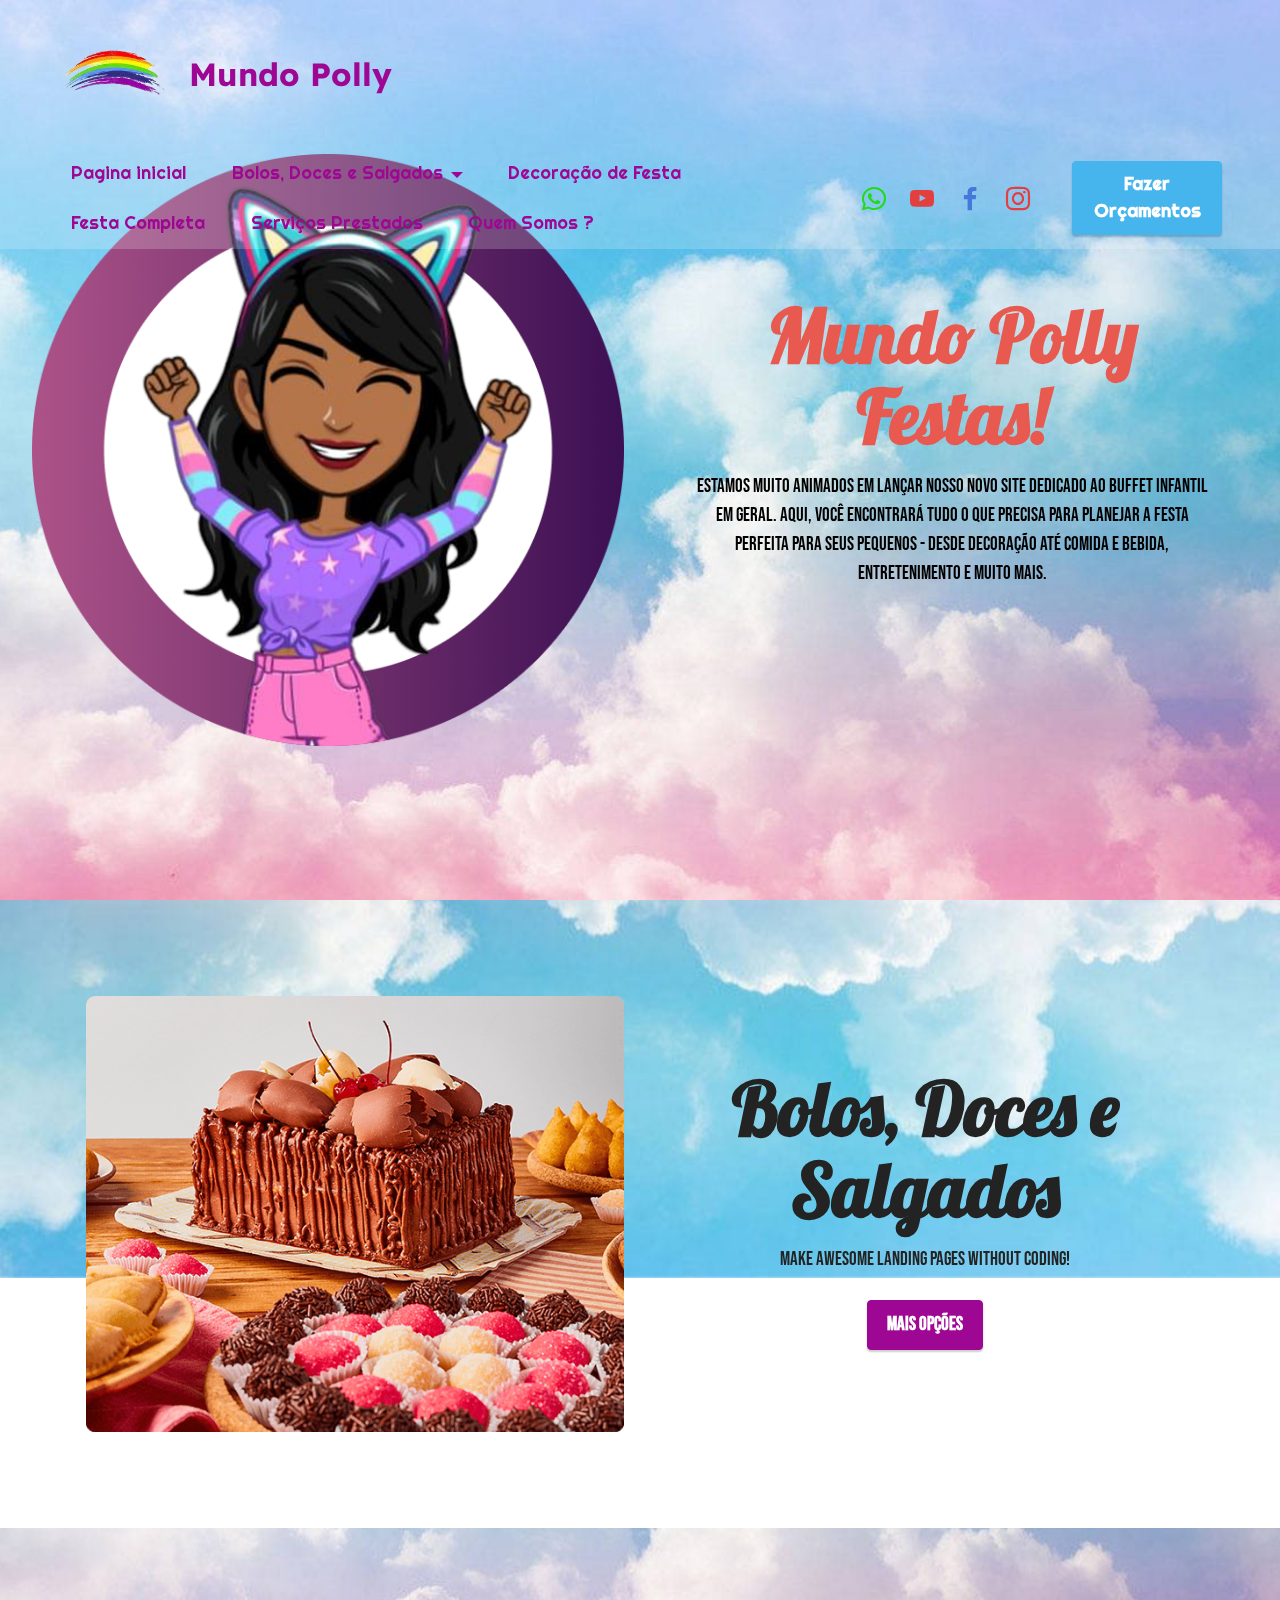
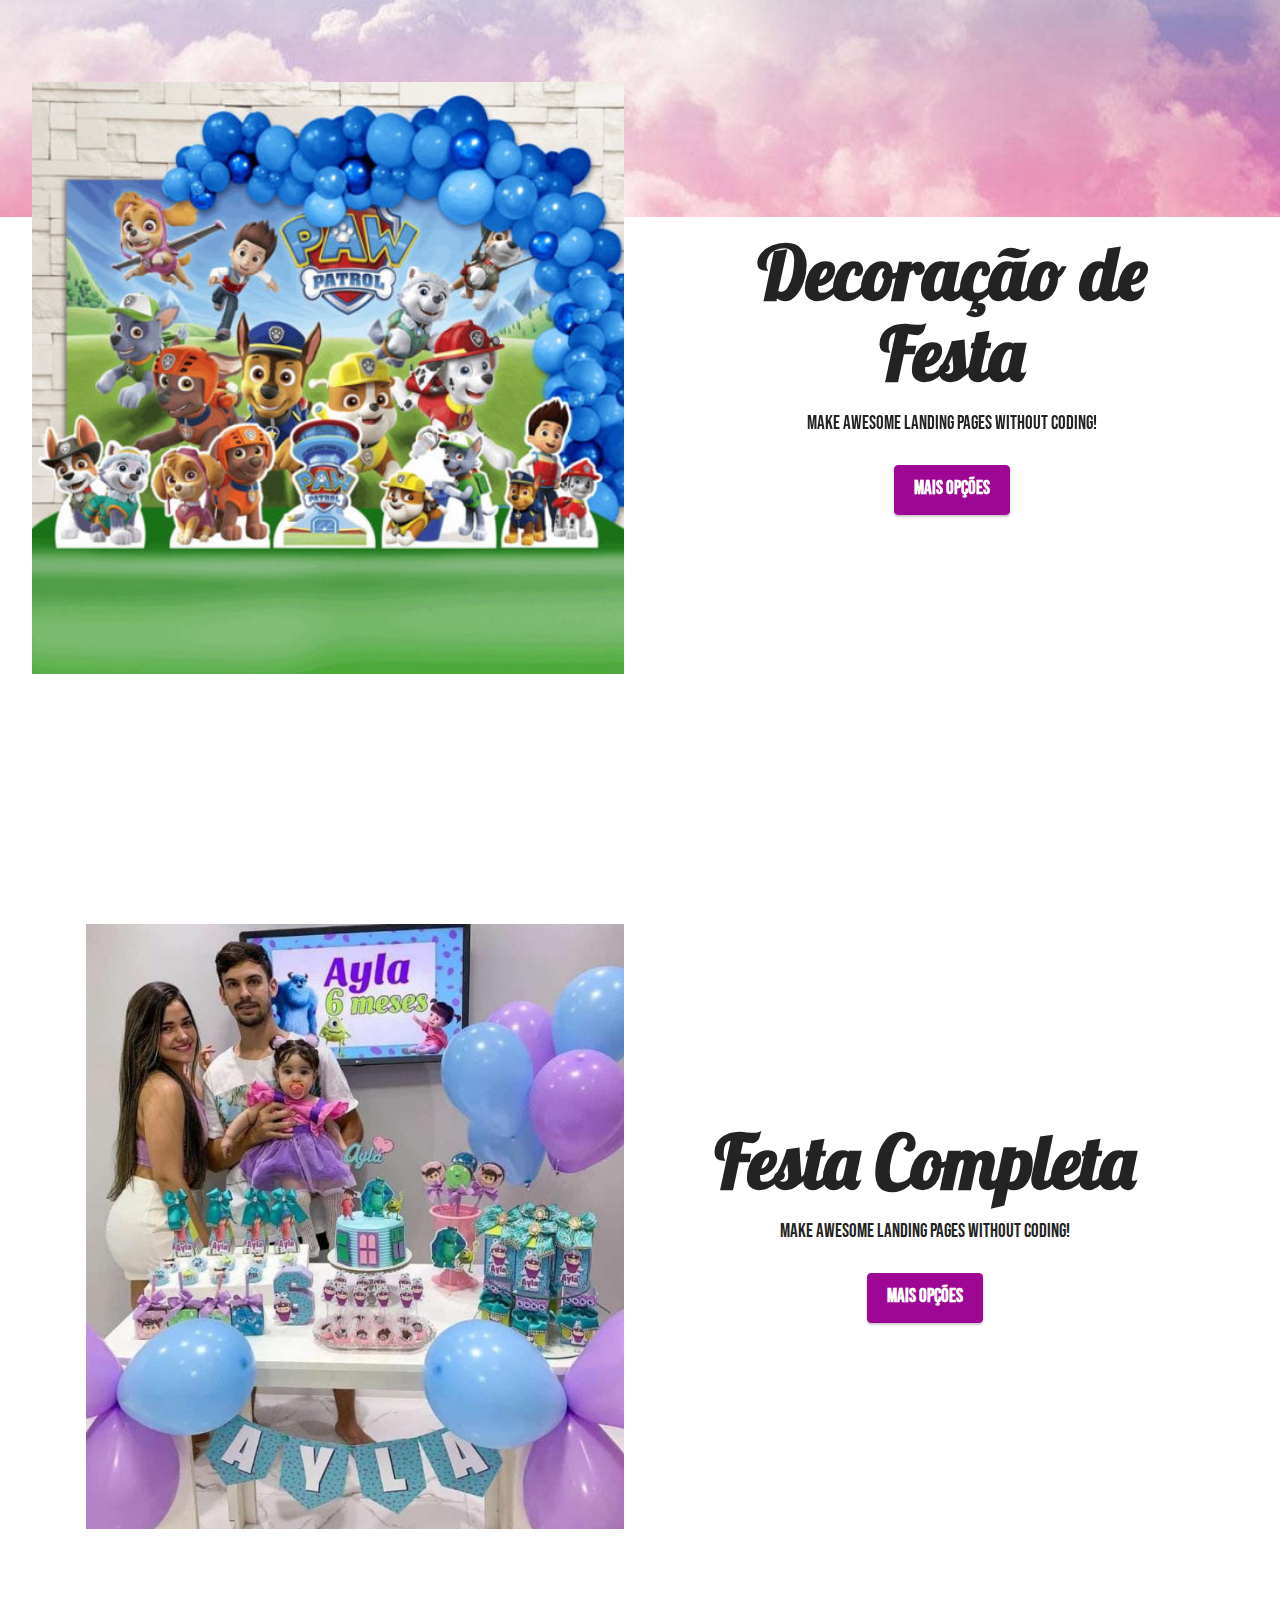
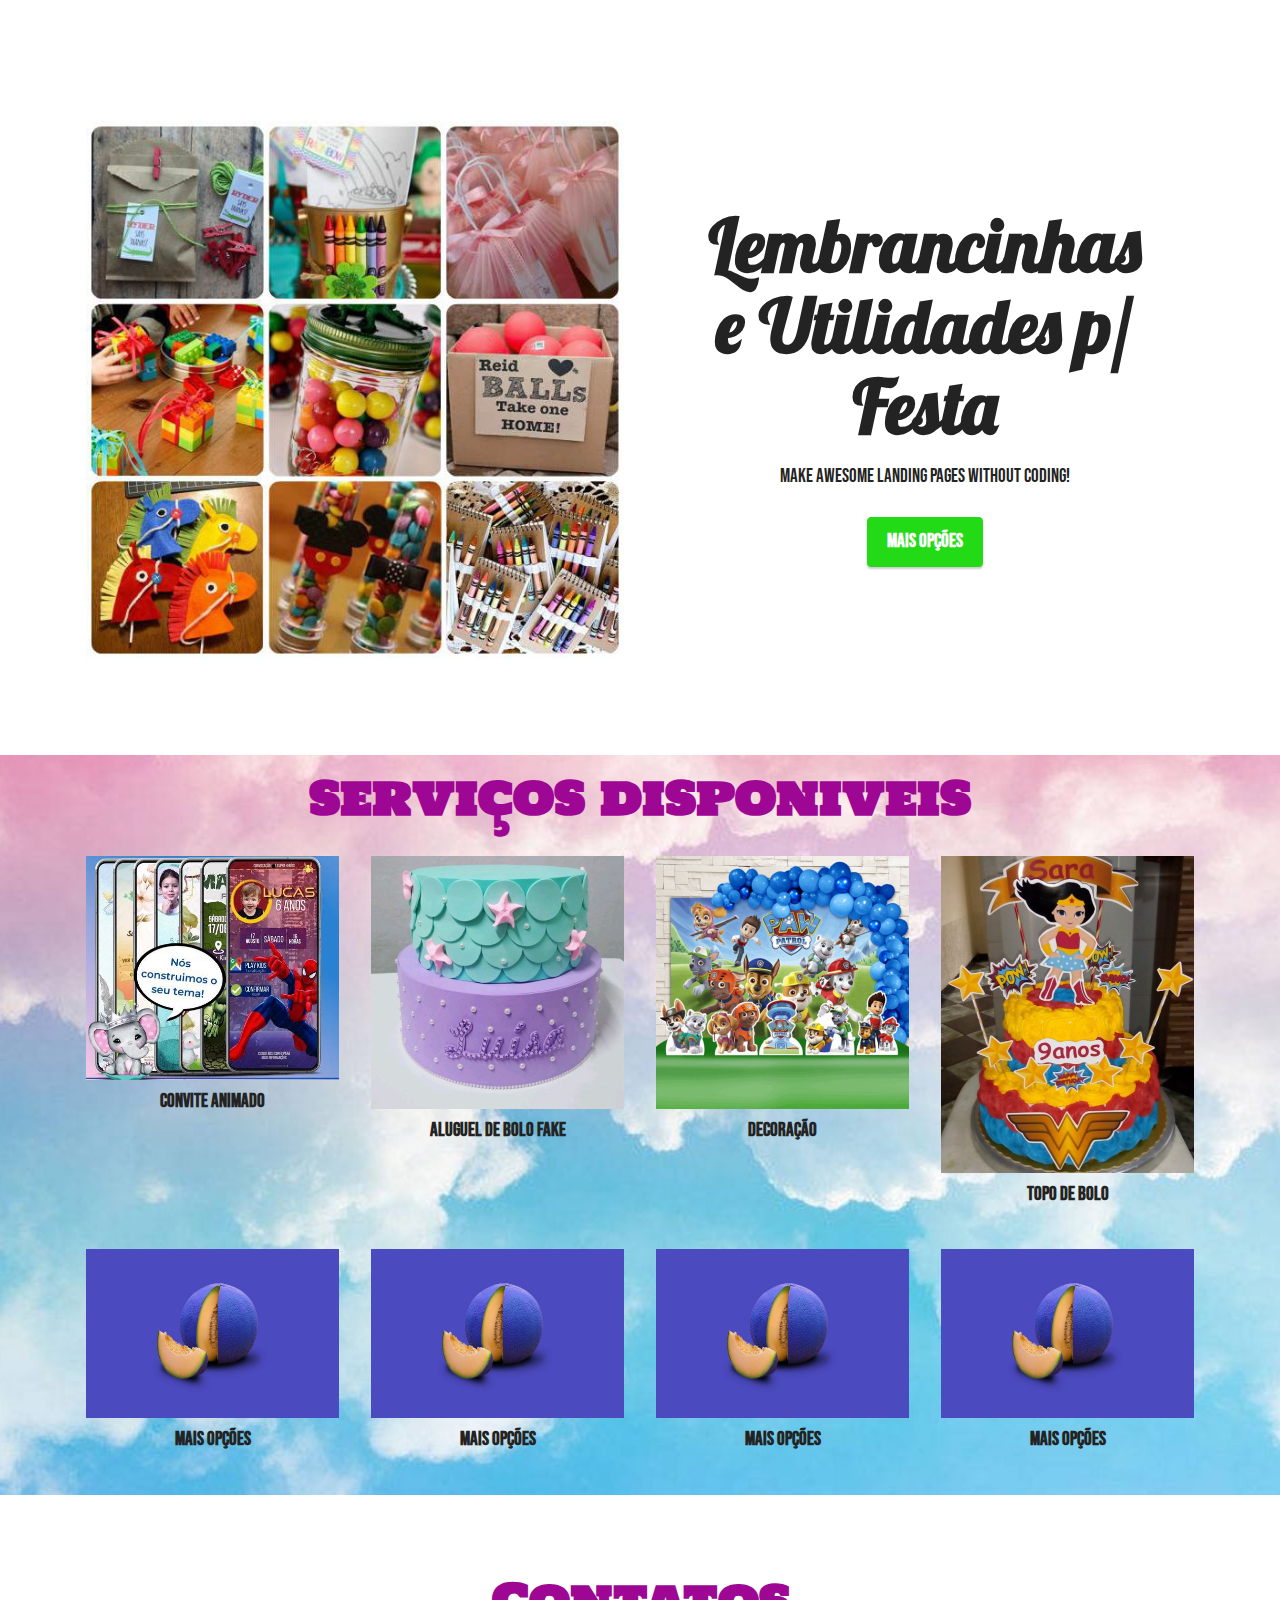
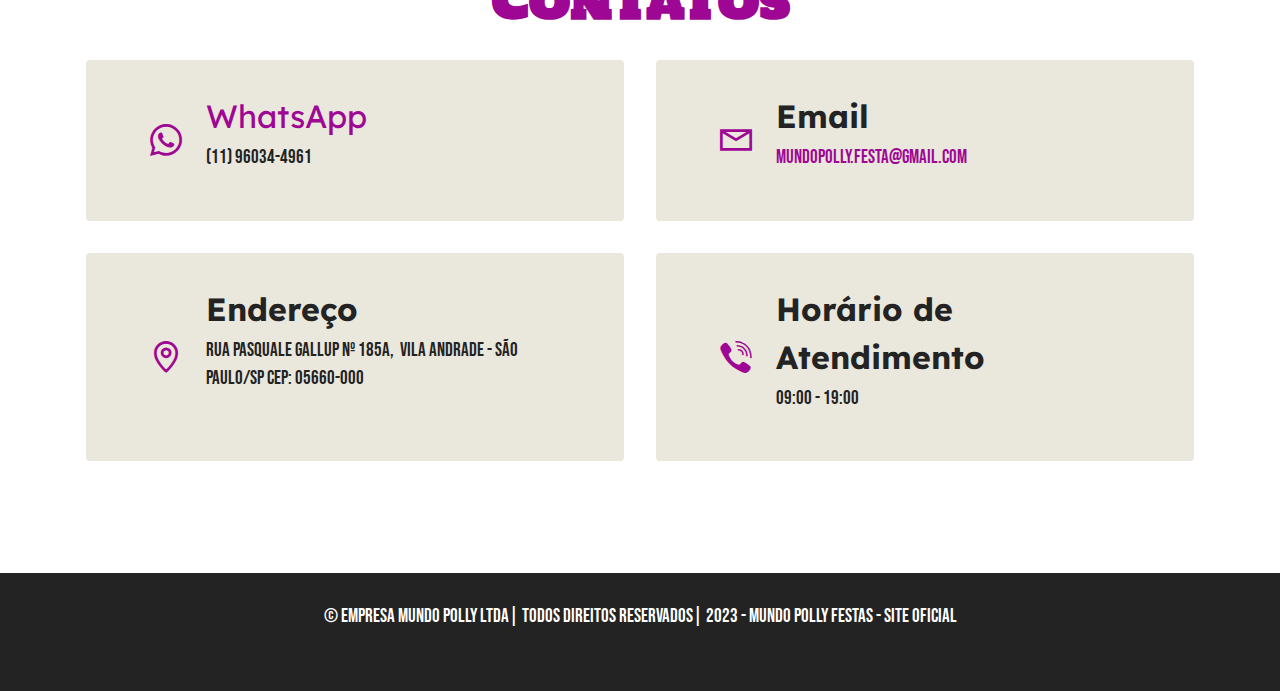
==== commit 21781bdf: "Update index.html" ====
--- a/index.html
+++ b/index.html
@@ -413,10 +413,16 @@
 <br>
 <br></p>
             </div>
-        </div>
-    </div>
-</section><section class="display-7" style="padding: 0;align-items: center;justify-content: center;flex-wrap: wrap;    align-content: center;display: flex;position: relative;height: 4rem;"><a href="https://mobiri.se/2946983" style="flex: 1 1;height: 4rem;position: absolute;width: 100%;z-index: 1;"><img alt="" style="height: 4rem;" src="[data-uri]"></a><p style="margin: 0;text-align: center;" class="display-7">Made with &#8204;</p><a style="z-index:1" href="https://mobirise.com/html-editor.html">WYSIWYG HTML Editor</a></section><script src="assets/bootstrap/js/bootstrap.bundle.min.js"></script>  <script src="assets/parallax/jarallax.js"></script>  <script src="assets/smoothscroll/smooth-scroll.js"></script>  <script src="assets/ytplayer/index.js"></script>  <script src="assets/dropdown/js/navbar-dropdown.js"></script>  <script src="assets/theme/js/script.js"></script>  
-  
-  
+     </div>
+</div>
+</section>
+<!-- <section class="display-7" style="padding: 0;align-items: center;justify-content: center;flex-wrap: wrap;align-content: center;display: flex;position: relative;height: 4rem;"><a href="https://mobiri.se/2946983" style="flex: 1 1;height: 4rem;position: absolute;width: 100%;z-index: 1;"><img alt="" style="height: 4rem;" src="[data-uri]"></a><p style="margin: 0;text-align: center;" class="display-7">Made with &#8204;</p><a style="z-index:1" href="https://mobirise.com/html-editor.html">WYSIWYG HTML Editor</a></section> -->
+<script src="assets/bootstrap/js/bootstrap.bundle.min.js"></script>
+<script src="assets/parallax/jarallax.js"></script>
+<script src="assets/smoothscroll/smooth-scroll.js"></script>
+<script src="assets/ytplayer/index.js"></script>
+<script src="assets/dropdown/js/navbar-dropdown.js"></script>
+<script src="assets/theme/js/script.js"></script>
+
 </body>
-</html>+</html>
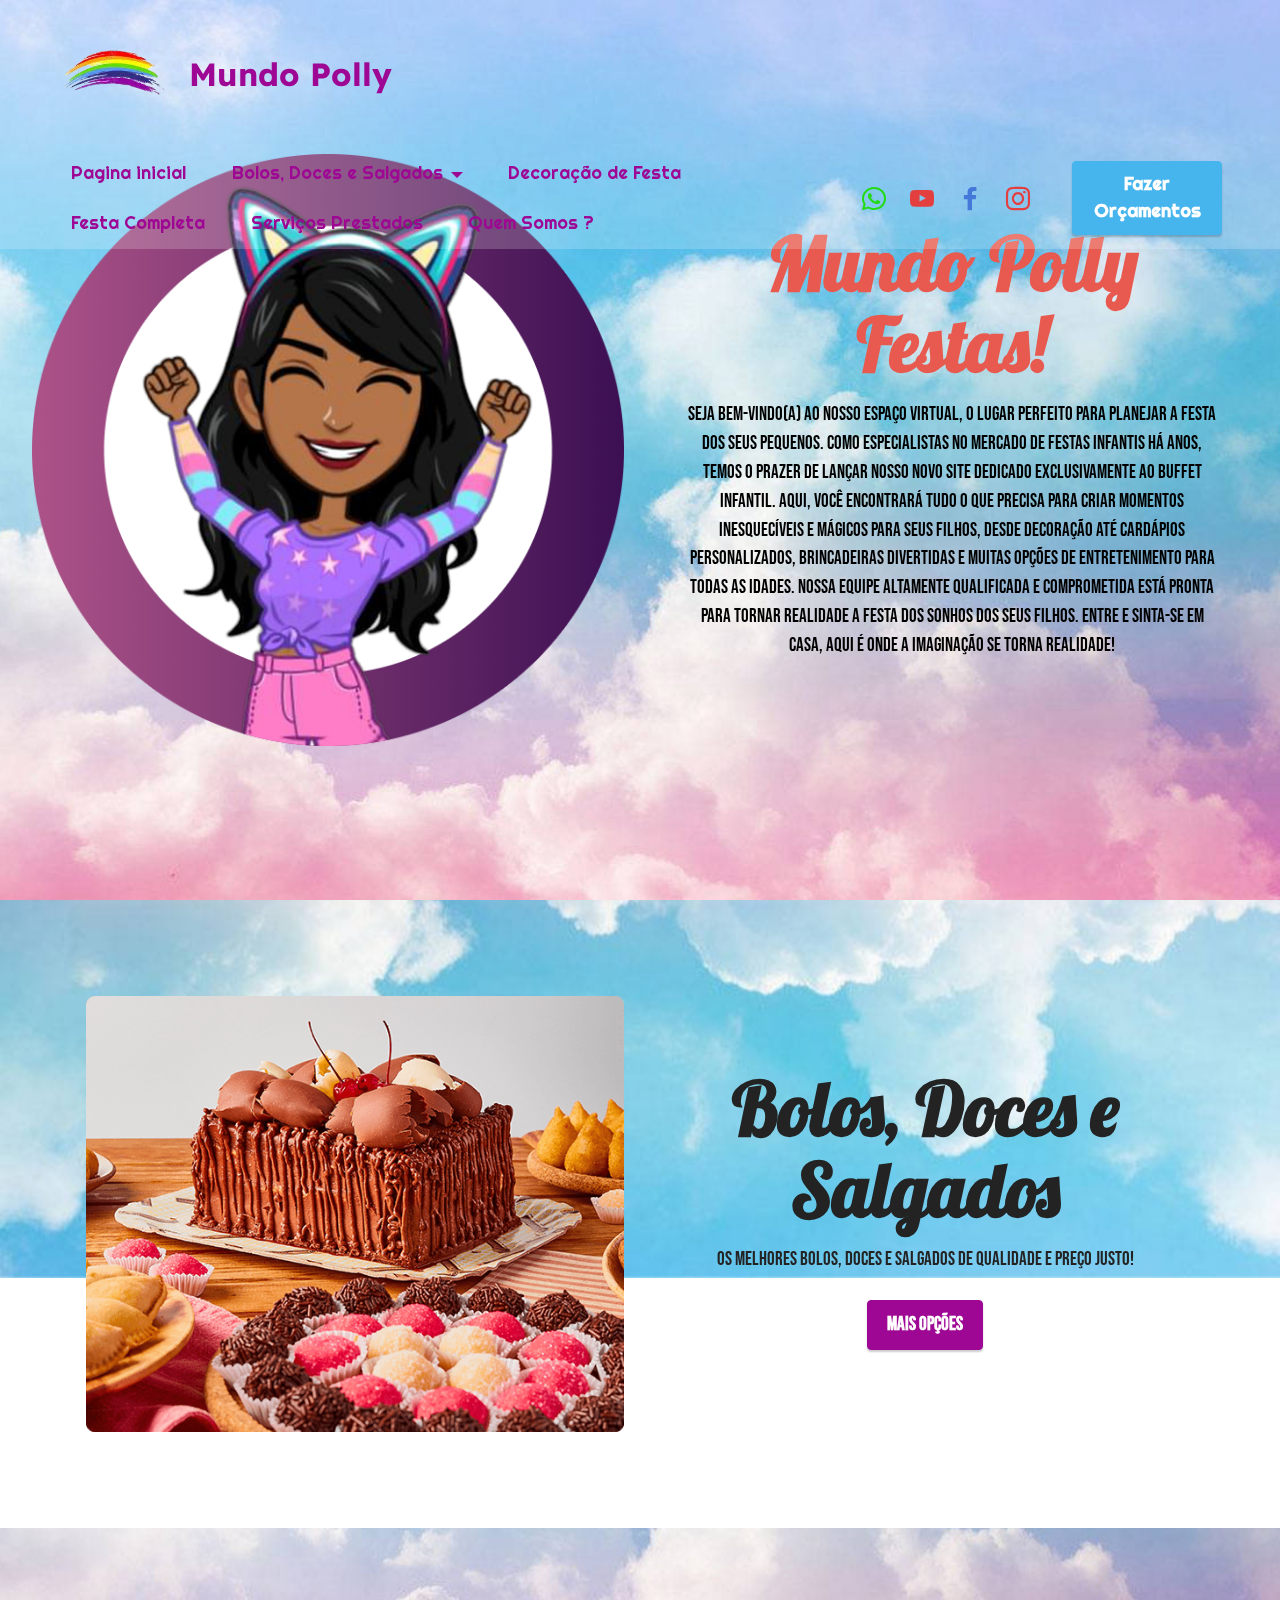
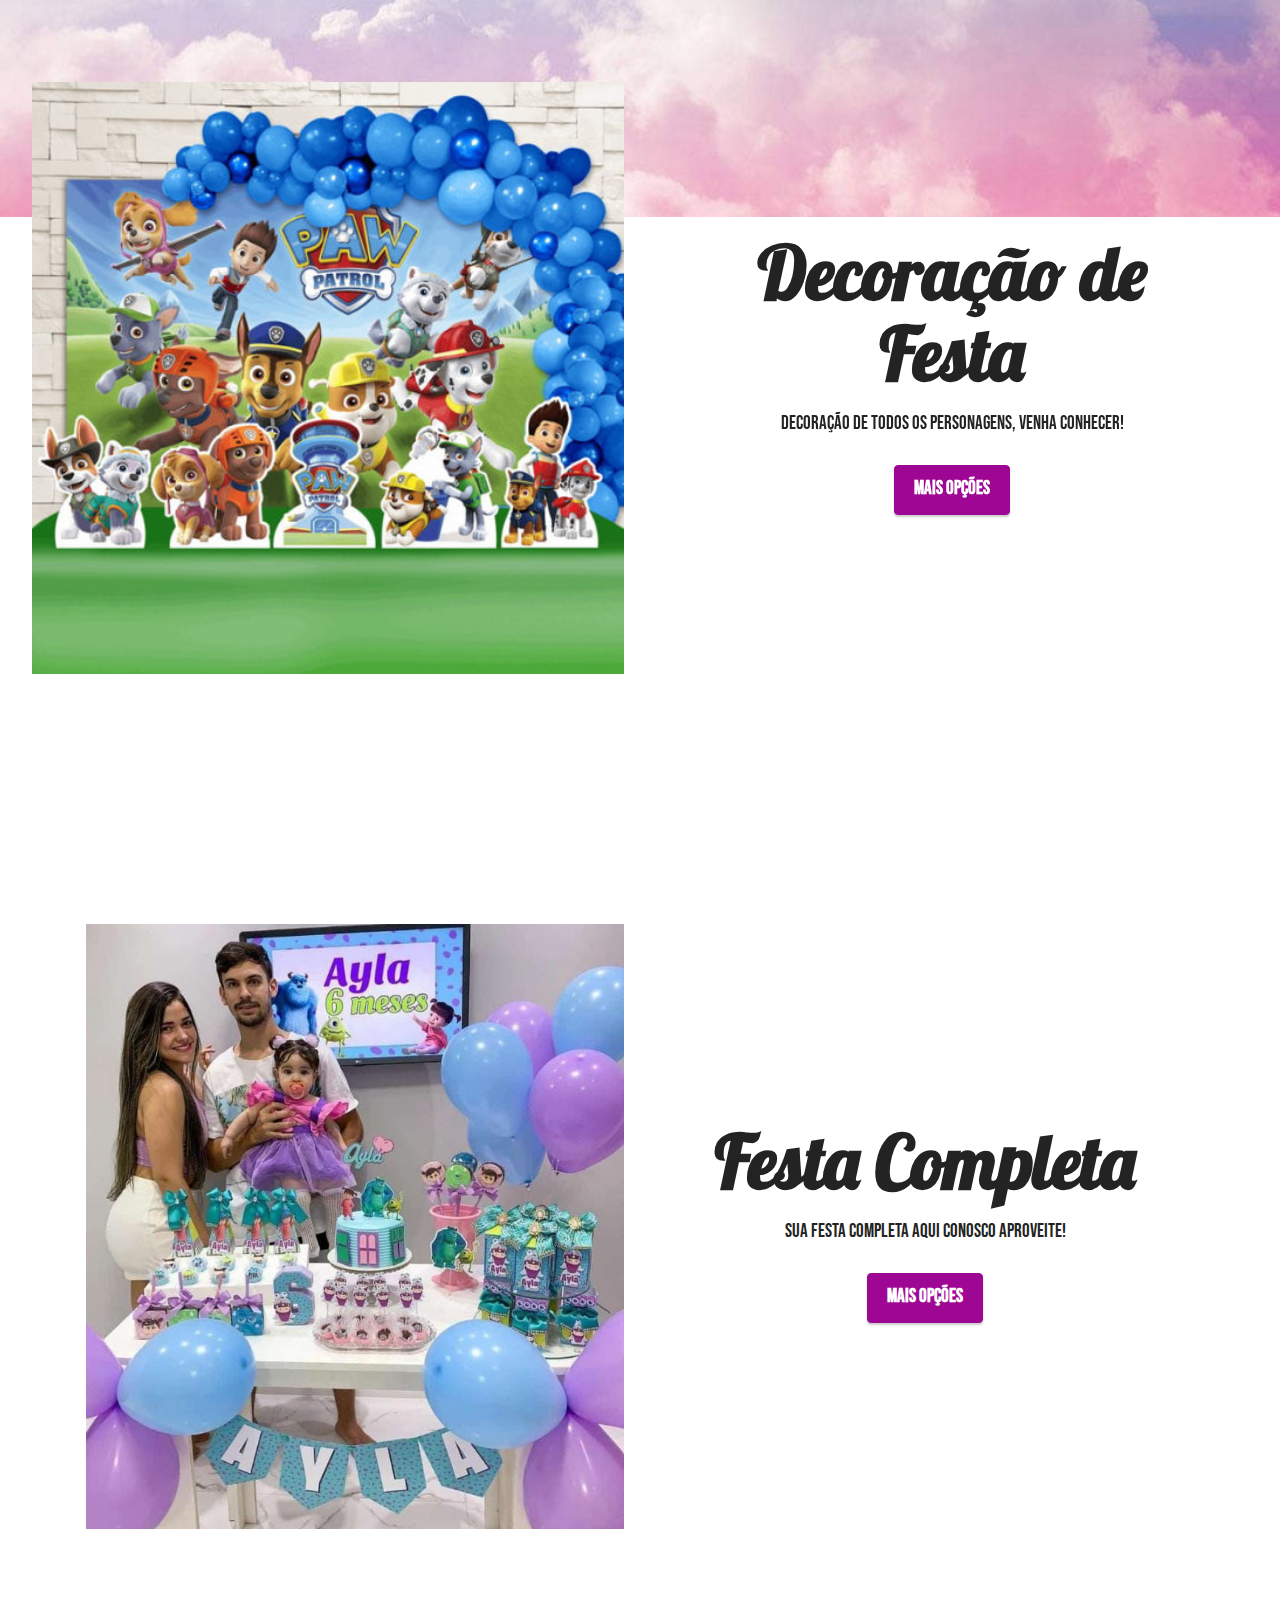
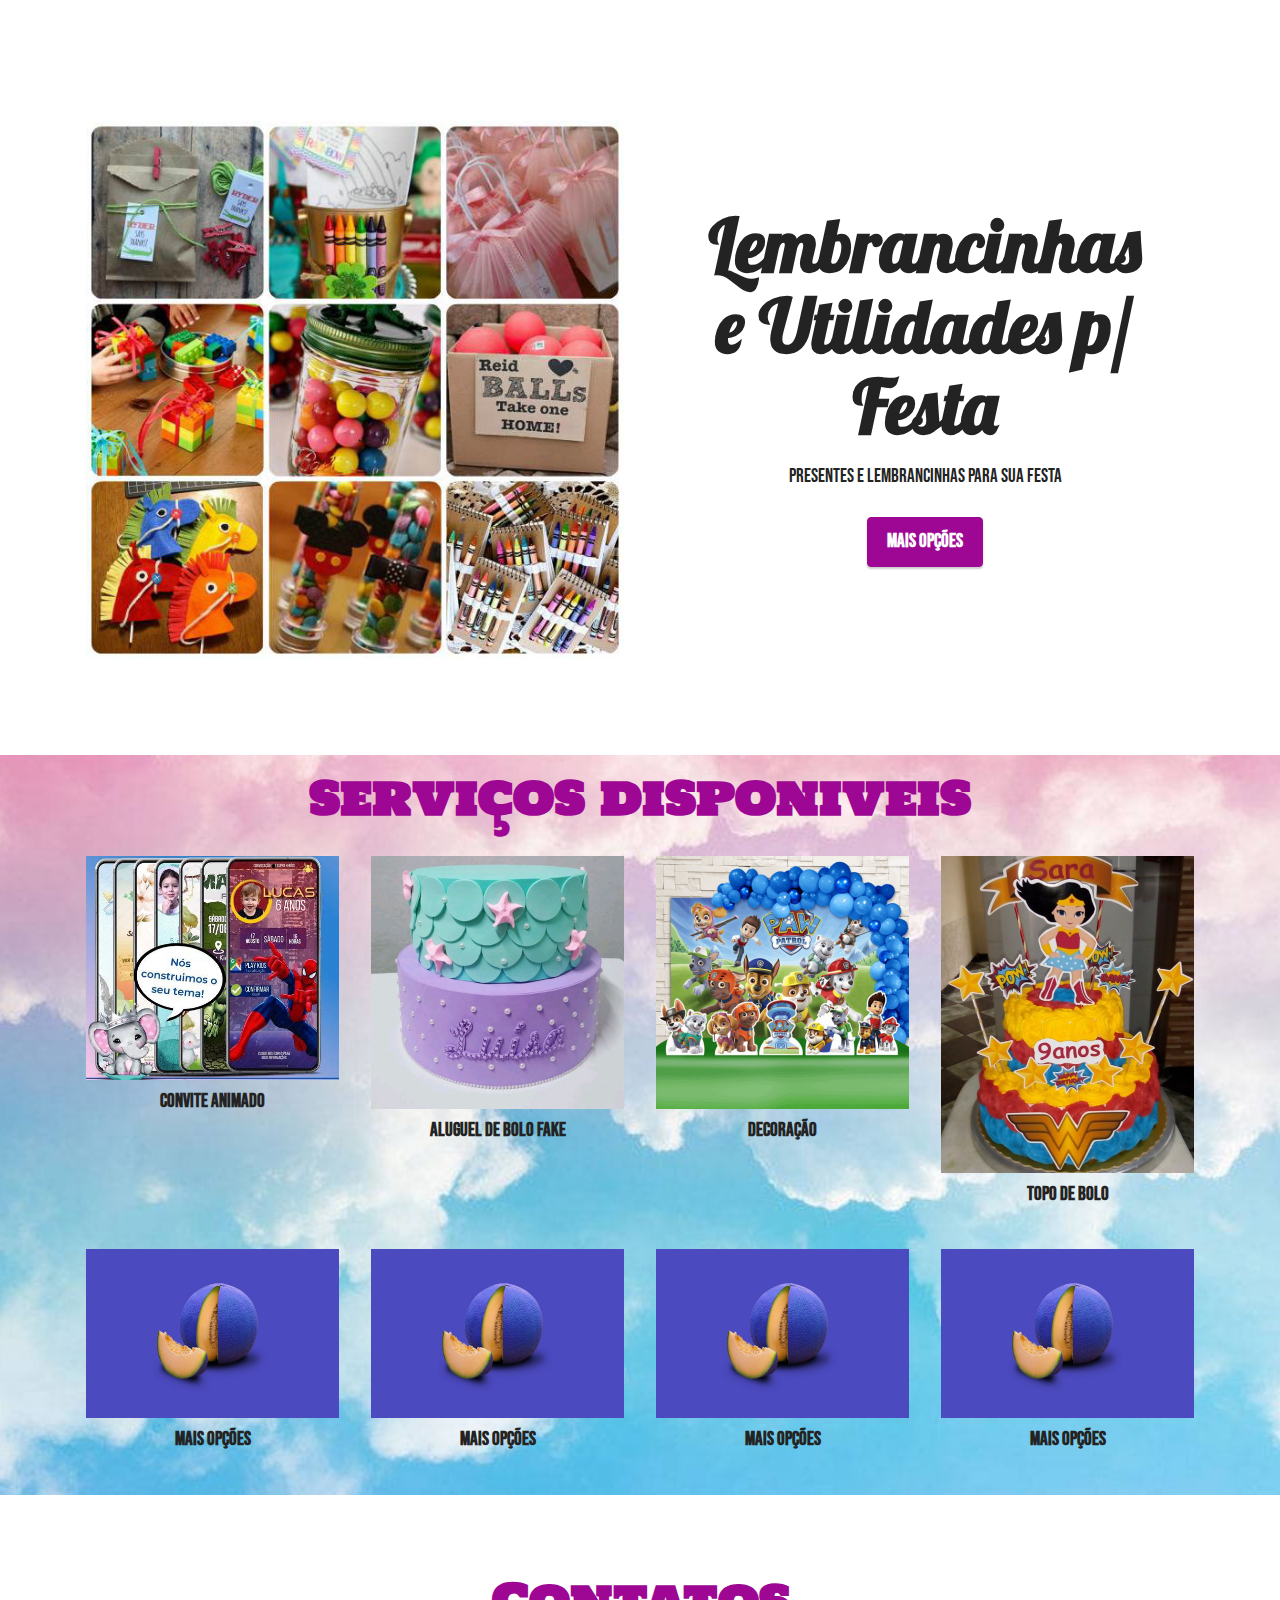
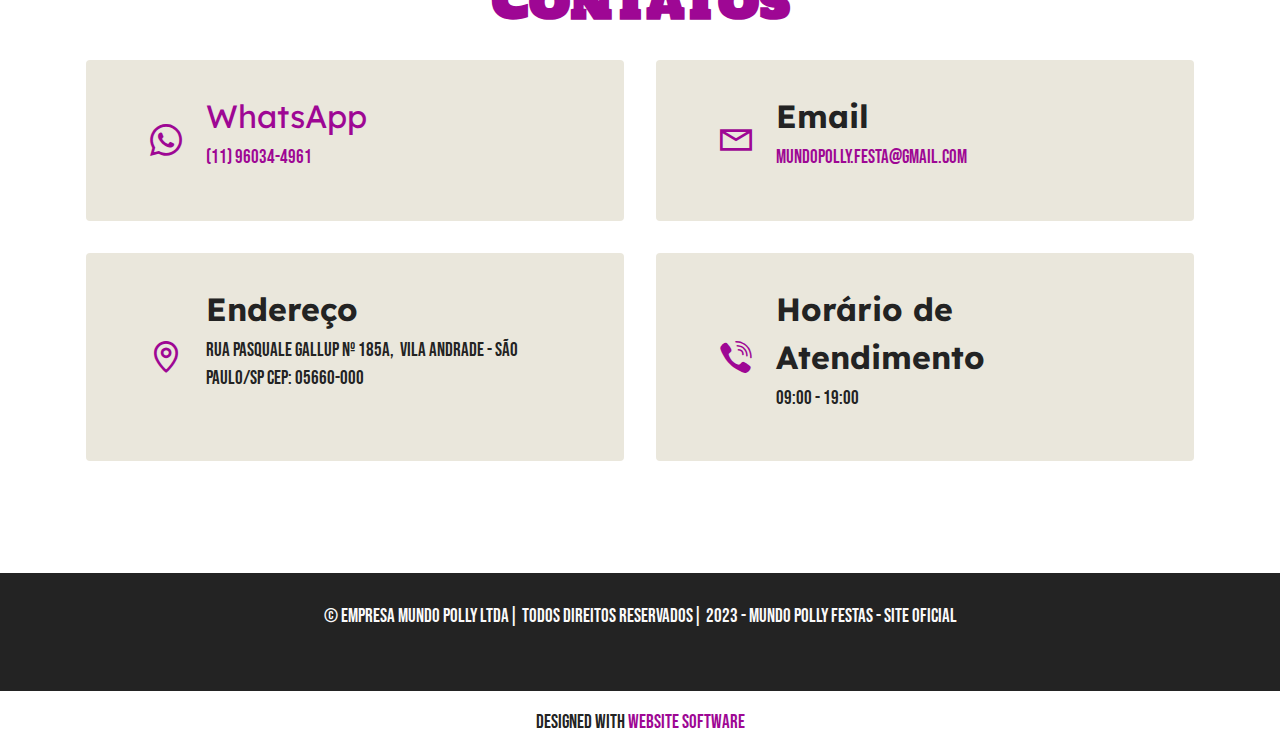
==== commit 8052b46c: "Add files via upload" ====
--- a/index.html
+++ b/index.html
@@ -43,11 +43,11 @@
         <div class="container-fluid">
             <div class="navbar-brand">
                 <span class="navbar-logo">
-                    <a href="https://mobiri.se">
+                    <a href="index.html">
                         <img src="assets/images/images-1-removebg-preview.png" alt="Mobirise Website Builder" style="height: 8rem;">
                     </a>
                 </span>
-                <span class="navbar-caption-wrap"><a class="navbar-caption text-primary display-5" href="https://mobiri.se">Mundo Polly</a></span>
+                <span class="navbar-caption-wrap"><a class="navbar-caption text-primary display-5" href="index.html">Mundo Polly</a></span>
             </div>
             <button class="navbar-toggler" type="button" data-toggle="collapse" data-bs-toggle="collapse" data-target="#navbarSupportedContent" data-bs-target="#navbarSupportedContent" aria-controls="navbarNavAltMarkup" aria-expanded="false" aria-label="Toggle navigation">
                 <div class="hamburger">
@@ -58,12 +58,12 @@
                 </div>
             </button>
             <div class="collapse navbar-collapse" id="navbarSupportedContent">
-                <ul class="navbar-nav nav-dropdown" data-app-modern-menu="true"><li class="nav-item"><a class="nav-link link text-primary display-4" href="#top">Pagina inicial</a></li>
+                <ul class="navbar-nav nav-dropdown" data-app-modern-menu="true"><li class="nav-item"><a class="nav-link link text-primary display-4" href="index.html">Pagina inicial</a></li>
                     <li class="nav-item dropdown"><a class="nav-link link text-primary dropdown-toggle display-4" href="index.html#gallery5-3" data-toggle="dropdown-submenu" data-bs-toggle="dropdown" data-bs-auto-close="outside" aria-expanded="false">Bolos, Doces e Salgados</a><div class="dropdown-menu" aria-labelledby="dropdown-542"><a class="text-primary dropdown-item display-4" href="page1.html">Bolos</a><a class="text-primary show dropdown-item display-4" href="page5.html">Doces</a><a class="text-primary show dropdown-item display-4" href="page3.html">Salgados</a></div></li><li class="nav-item"><a class="nav-link link text-primary display-4" href="page4.html">Decoração de Festa</a></li>
-                    <li class="nav-item"><a class="nav-link link text-primary display-4" href="index.html#pricing2-c">Festa Completa</a>
-                    </li><li class="nav-item"><a class="nav-link link text-primary show display-4" href="index.html#pricing2-c" aria-expanded="false">Serviços Prestados</a></li><li class="nav-item"><a class="nav-link link text-primary display-4" href="index.html#pricing2-c">Quem Somos ?</a></li></ul>
+                    <li class="nav-item"><a class="nav-link link text-primary display-4" href="page6.html">Festa Completa</a>
+                    </li><li class="nav-item"><a class="nav-link link text-primary show display-4" href="index.html" aria-expanded="false">Serviços Prestados</a></li><li class="nav-item"><a class="nav-link link text-primary display-4" href="page7.html">Quem Somos ?</a></li></ul>
                 <div class="icons-menu">
-                    <a class="iconfont-wrapper" href="https://wa.me/55960344961">
+                    <a class="iconfont-wrapper" href="https://api.whatsapp.com/send?phone=5511960344961">
                         <span class="p-2 mbr-iconfont socicon-whatsapp socicon" style="color: rgb(35, 218, 22); fill: rgb(35, 218, 22);"></span>
                     </a>
                     <a class="iconfont-wrapper" href="https://youtube.com/@mundopolly5183">
@@ -76,7 +76,7 @@
                         <span class="p-2 mbr-iconfont socicon-instagram socicon" style="color: rgb(228, 63, 63); fill: rgb(228, 63, 63);"></span>
                     </a>
                 </div>
-                <div class="navbar-buttons mbr-section-btn"><a class="btn btn-info display-4" href="https://wa.me/55960344961">Fazer Orçamentos</a></div>
+                <div class="navbar-buttons mbr-section-btn"><a class="btn btn-info display-4" href="https://api.whatsapp.com/send?phone=5511960344961">Fazer Orçamentos</a></div>
             </div>
         </div>
     </nav>
@@ -98,7 +98,7 @@
                     <h1 class="mbr-section-title mbr-fonts-style mb-3 display-1">
                         <strong>
 </strong><div><strong>Mundo Polly</strong></div><div><strong>Festas!</strong><br></div></h1>
-                    <p class="mbr-text mbr-fonts-style display-7">Estamos muito animados em lançar nosso novo site dedicado ao buffet infantil em geral. Aqui, você encontrará tudo o que precisa para planejar a festa perfeita para seus pequenos - desde decoração até comida e bebida, entretenimento e muito mais.</p>
+                    <p class="mbr-text mbr-fonts-style display-7">Seja bem-vindo(a) ao nosso espaço virtual, o lugar perfeito para planejar a festa dos seus pequenos. Como especialistas no mercado de festas infantis há anos, temos o prazer de lançar nosso novo site dedicado exclusivamente ao buffet infantil. Aqui, você encontrará tudo o que precisa para criar momentos inesquecíveis e mágicos para seus filhos, desde decoração até cardápios personalizados, brincadeiras divertidas e muitas opções de entretenimento para todas as idades. Nossa equipe altamente qualificada e comprometida está pronta para tornar realidade a festa dos sonhos dos seus filhos. Entre e sinta-se em casa, aqui é onde a imaginação se torna realidade!</p>
                     
                 </div>
             </div>
@@ -122,7 +122,7 @@
                 <div class="text-wrapper text-center">
                     <h1 class="mbr-section-title mbr-fonts-style mb-3 display-1"><strong>Bolos, Doces e Salgados</strong></h1>
                     <p class="mbr-text mbr-fonts-style display-7">
-                        Make awesome landing pages without coding!</p>
+                        os melhores bolos, doces e salgados de qualidade e preço justo!</p>
                     <div class="mbr-section-btn mt-3"><a class="btn btn-primary display-7" href="page8.html">mais opções</a></div>
                 </div>
             </div>
@@ -146,7 +146,7 @@
                 <div class="text-wrapper text-center">
                     <h1 class="mbr-section-title mbr-fonts-style mb-3 display-1"><strong>Decoração de Festa</strong></h1>
                     <p class="mbr-text mbr-fonts-style display-7">
-                        Make awesome landing pages without coding!</p>
+                        decoração de todos os personagens, venha conhecer!</p>
                     <div class="mbr-section-btn mt-3"><a class="btn btn-primary display-7" href="page4.html">mais opções</a></div>
                 </div>
             </div>
@@ -170,7 +170,7 @@
                 <div class="text-wrapper text-center">
                     <h1 class="mbr-section-title mbr-fonts-style mb-3 display-1"><strong>Festa Completa</strong></h1>
                     <p class="mbr-text mbr-fonts-style display-7">
-                        Make awesome landing pages without coding!</p>
+                        sua festa completa aqui conosco aproveite!</p>
                     <div class="mbr-section-btn mt-3"><a class="btn btn-primary display-7" href="page6.html">mais opções</a></div>
                 </div>
             </div>
@@ -194,8 +194,8 @@
                 <div class="text-wrapper text-center">
                     <h1 class="mbr-section-title mbr-fonts-style mb-3 display-1"><strong>Lembrancinhas e Utilidades p/ Festa</strong></h1>
                     <p class="mbr-text mbr-fonts-style display-7">
-                        Make awesome landing pages without coding!</p>
-                    <div class="mbr-section-btn mt-3"><a class="btn btn-secondary display-7" href="https://mobiri.se">mais opções</a></div>
+                        Presentes e lembrancinhas para sua festa</p>
+                    <div class="mbr-section-btn mt-3"><a class="btn btn-primary display-7" href="page9.html">mais opções</a></div>
                 </div>
             </div>
         </div>
@@ -214,8 +214,8 @@
         </div>
         <div class="row mbr-gallery mt-4">
             <div class="col-12 col-md-6 col-lg-3 item gallery-image">
-                <div class="item-wrapper" data-toggle="modal" data-bs-toggle="modal" data-target="#txSCJ6Mid5-modal" data-bs-target="#txSCJ6Mid5-modal">
-                    <img class="w-100" src="assets/images/d-nq-np-643334-mla51364596068-082022-o-499x441.jpg" alt="Mobirise Website Builder" data-slide-to="0" data-bs-slide-to="0" data-target="#lb-txSCJ6Mid5" data-bs-target="#lb-txSCJ6Mid5">
+                <div class="item-wrapper" data-toggle="modal" data-bs-toggle="modal" data-target="#txTCTJDntp-modal" data-bs-target="#txTCTJDntp-modal">
+                    <img class="w-100" src="assets/images/d-nq-np-643334-mla51364596068-082022-o-499x441.jpg" alt="Mobirise Website Builder" data-slide-to="0" data-bs-slide-to="0" data-target="#lb-txTCTJDntp" data-bs-target="#lb-txTCTJDntp">
                     <div class="icon-wrapper">
                         <span class="mobi-mbri mobi-mbri-search mbr-iconfont mbr-iconfont-btn"></span>
                     </div>
@@ -223,8 +223,8 @@
                 <h6 class="mbr-item-subtitle mbr-fonts-style align-center mb-2 mt-2 display-7"><strong>convite animado</strong></h6>
             </div>
             <div class="col-12 col-md-6 col-lg-3 item gallery-image">
-                <div class="item-wrapper" data-toggle="modal" data-bs-toggle="modal" data-target="#txSCJ6Mid5-modal" data-bs-target="#txSCJ6Mid5-modal">
-                    <img class="w-100" src="assets/images/925beeaf4435e1d81c4c43969e1ee9c8-506x506.jpg" alt="Mobirise Website Builder" data-slide-to="1" data-bs-slide-to="1" data-target="#lb-txSCJ6Mid5" data-bs-target="#lb-txSCJ6Mid5">
+                <div class="item-wrapper" data-toggle="modal" data-bs-toggle="modal" data-target="#txTCTJDntp-modal" data-bs-target="#txTCTJDntp-modal">
+                    <img class="w-100" src="assets/images/925beeaf4435e1d81c4c43969e1ee9c8-506x506.jpg" alt="Mobirise Website Builder" data-slide-to="1" data-bs-slide-to="1" data-target="#lb-txTCTJDntp" data-bs-target="#lb-txTCTJDntp">
                     <div class="icon-wrapper">
                         <span class="mobi-mbri mobi-mbri-search mbr-iconfont mbr-iconfont-btn"></span>
                     </div>
@@ -232,8 +232,8 @@
                 <h6 class="mbr-item-subtitle mbr-fonts-style align-center mb-2 mt-2 display-7"><strong>aluguel de bolo fake</strong></h6>
             </div>
             <div class="col-12 col-md-6 col-lg-3 item gallery-image">
-                <div class="item-wrapper" data-toggle="modal" data-bs-toggle="modal" data-target="#txSCJ6Mid5-modal" data-bs-target="#txSCJ6Mid5-modal">
-                    <img class="w-100" src="assets/images/kit-festa-ouro-painel-display-fita-balao-patrulha-canina-506x506.jpg" alt="Mobirise Website Builder" data-slide-to="2" data-bs-slide-to="2" data-target="#lb-txSCJ6Mid5" data-bs-target="#lb-txSCJ6Mid5">
+                <div class="item-wrapper" data-toggle="modal" data-bs-toggle="modal" data-target="#txTCTJDntp-modal" data-bs-target="#txTCTJDntp-modal">
+                    <img class="w-100" src="assets/images/kit-festa-ouro-painel-display-fita-balao-patrulha-canina-506x506.jpg" alt="Mobirise Website Builder" data-slide-to="2" data-bs-slide-to="2" data-target="#lb-txTCTJDntp" data-bs-target="#lb-txTCTJDntp">
                     <div class="icon-wrapper">
                         <span class="mobi-mbri mobi-mbri-search mbr-iconfont mbr-iconfont-btn"></span>
                     </div>
@@ -241,40 +241,40 @@
                 <h6 class="mbr-item-subtitle mbr-fonts-style align-center mb-2 mt-2 display-7"><strong>decoração</strong></h6>
             </div>
             <div class="col-12 col-md-6 col-lg-3 item gallery-image">
-                <div class="item-wrapper" data-toggle="modal" data-bs-toggle="modal" data-target="#txSCJ6Mid5-modal" data-bs-target="#txSCJ6Mid5-modal">
-                    <img class="w-100" src="assets/images/topo-bolo-personalizado-topobolotematico-topodebolopersonalizado-topodebolofestainfantil-topobolomul-506x633.jpg" alt="Mobirise Website Builder" data-slide-to="3" data-bs-slide-to="3" data-target="#lb-txSCJ6Mid5" data-bs-target="#lb-txSCJ6Mid5">
+                <div class="item-wrapper" data-toggle="modal" data-bs-toggle="modal" data-target="#txTCTJDntp-modal" data-bs-target="#txTCTJDntp-modal">
+                    <img class="w-100" src="assets/images/topo-bolo-personalizado-topobolotematico-topodebolopersonalizado-topodebolofestainfantil-topobolomul-506x633.jpg" alt="Mobirise Website Builder" data-slide-to="3" data-bs-slide-to="3" data-target="#lb-txTCTJDntp" data-bs-target="#lb-txTCTJDntp">
                     <div class="icon-wrapper">
                         <span class="mobi-mbri mobi-mbri-search mbr-iconfont mbr-iconfont-btn"></span>
                     </div>
                 </div>
                 <h6 class="mbr-item-subtitle mbr-fonts-style align-center mb-2 mt-2 display-7"><strong>topo de bolo</strong></h6>
             </div><div class="col-12 col-md-6 col-lg-3 item gallery-image">
-                <div class="item-wrapper" data-toggle="modal" data-bs-toggle="modal" data-target="#txSCJ6Mid5-modal" data-bs-target="#txSCJ6Mid5-modal">
-                    <img class="w-100" src="assets/images/features1.jpg" alt="Mobirise Website Builder" data-slide-to="4" data-bs-slide-to="4" data-target="#lb-txSCJ6Mid5" data-bs-target="#lb-txSCJ6Mid5">
+                <div class="item-wrapper" data-toggle="modal" data-bs-toggle="modal" data-target="#txTCTJDntp-modal" data-bs-target="#txTCTJDntp-modal">
+                    <img class="w-100" src="assets/images/features1.jpg" alt="Mobirise Website Builder" data-slide-to="4" data-bs-slide-to="4" data-target="#lb-txTCTJDntp" data-bs-target="#lb-txTCTJDntp">
                     <div class="icon-wrapper">
                         <span class="mobi-mbri mobi-mbri-search mbr-iconfont mbr-iconfont-btn"></span>
                     </div>
                 </div>
                 <h6 class="mbr-item-subtitle mbr-fonts-style align-center mb-2 mt-2 display-7"><strong>mais opções</strong></h6>
             </div><div class="col-12 col-md-6 col-lg-3 item gallery-image">
-                <div class="item-wrapper" data-toggle="modal" data-bs-toggle="modal" data-target="#txSCJ6Mid5-modal" data-bs-target="#txSCJ6Mid5-modal">
-                    <img class="w-100" src="assets/images/features1.jpg" alt="Mobirise Website Builder" data-slide-to="5" data-bs-slide-to="5" data-target="#lb-txSCJ6Mid5" data-bs-target="#lb-txSCJ6Mid5">
+                <div class="item-wrapper" data-toggle="modal" data-bs-toggle="modal" data-target="#txTCTJDntp-modal" data-bs-target="#txTCTJDntp-modal">
+                    <img class="w-100" src="assets/images/features1.jpg" alt="Mobirise Website Builder" data-slide-to="5" data-bs-slide-to="5" data-target="#lb-txTCTJDntp" data-bs-target="#lb-txTCTJDntp">
                     <div class="icon-wrapper">
                         <span class="mobi-mbri mobi-mbri-search mbr-iconfont mbr-iconfont-btn"></span>
                     </div>
                 </div>
                 <h6 class="mbr-item-subtitle mbr-fonts-style align-center mb-2 mt-2 display-7"><strong>mais opções</strong></h6>
             </div><div class="col-12 col-md-6 col-lg-3 item gallery-image">
-                <div class="item-wrapper" data-toggle="modal" data-bs-toggle="modal" data-target="#txSCJ6Mid5-modal" data-bs-target="#txSCJ6Mid5-modal">
-                    <img class="w-100" src="assets/images/features1.jpg" alt="Mobirise Website Builder" data-slide-to="6" data-bs-slide-to="6" data-target="#lb-txSCJ6Mid5" data-bs-target="#lb-txSCJ6Mid5">
+                <div class="item-wrapper" data-toggle="modal" data-bs-toggle="modal" data-target="#txTCTJDntp-modal" data-bs-target="#txTCTJDntp-modal">
+                    <img class="w-100" src="assets/images/features1.jpg" alt="Mobirise Website Builder" data-slide-to="6" data-bs-slide-to="6" data-target="#lb-txTCTJDntp" data-bs-target="#lb-txTCTJDntp">
                     <div class="icon-wrapper">
                         <span class="mobi-mbri mobi-mbri-search mbr-iconfont mbr-iconfont-btn"></span>
                     </div>
                 </div>
                 <h6 class="mbr-item-subtitle mbr-fonts-style align-center mb-2 mt-2 display-7"><strong>mais opções</strong></h6>
             </div><div class="col-12 col-md-6 col-lg-3 item gallery-image">
-                <div class="item-wrapper" data-toggle="modal" data-bs-toggle="modal" data-target="#txSCJ6Mid5-modal" data-bs-target="#txSCJ6Mid5-modal">
-                    <img class="w-100" src="assets/images/features1.jpg" alt="Mobirise Website Builder" data-slide-to="7" data-bs-slide-to="7" data-target="#lb-txSCJ6Mid5" data-bs-target="#lb-txSCJ6Mid5">
+                <div class="item-wrapper" data-toggle="modal" data-bs-toggle="modal" data-target="#txTCTJDntp-modal" data-bs-target="#txTCTJDntp-modal">
+                    <img class="w-100" src="assets/images/features1.jpg" alt="Mobirise Website Builder" data-slide-to="7" data-bs-slide-to="7" data-target="#lb-txTCTJDntp" data-bs-target="#lb-txTCTJDntp">
                     <div class="icon-wrapper">
                         <span class="mobi-mbri mobi-mbri-search mbr-iconfont mbr-iconfont-btn"></span>
                     </div>
@@ -283,11 +283,11 @@
             </div>
         </div>
 
-        <div class="modal mbr-slider" tabindex="-1" role="dialog" aria-hidden="true" id="txSCJ6Mid5-modal">
+        <div class="modal mbr-slider" tabindex="-1" role="dialog" aria-hidden="true" id="txTCTJDntp-modal">
             <div class="modal-dialog" role="document">
                 <div class="modal-content">
                     <div class="modal-body">
-                        <div class="carousel slide" id="lb-txSCJ6Mid5" data-interval="5000" data-bs-interval="5000">
+                        <div class="carousel slide" id="lb-txTCTJDntp" data-interval="5000" data-bs-interval="5000">
                             <div class="carousel-inner">
                                 <div class="carousel-item active">
                                     <img class="d-block w-100" src="assets/images/d-nq-np-643334-mla51364596068-082022-o-499x441.jpg" alt="Mobirise Website Builder">
@@ -311,18 +311,18 @@
                                 </div>
                             </div>
                             <ol class="carousel-indicators">
-                                <li data-slide-to="0" data-bs-slide-to="0" class="active" data-target="#lb-txSCJ6Mid5" data-bs-target="#lb-txSCJ6Mid5"></li>
-                                <li data-slide-to="1" data-bs-slide-to="1" data-target="#lb-txSCJ6Mid5" data-bs-target="#lb-txSCJ6Mid5"></li>
-                                <li data-slide-to="2" data-bs-slide-to="2" data-target="#lb-txSCJ6Mid5" data-bs-target="#lb-txSCJ6Mid5"></li>
-                                <li data-slide-to="3" data-bs-slide-to="3" data-target="#lb-txSCJ6Mid5" data-bs-target="#lb-txSCJ6Mid5"></li><li data-slide-to="4" data-bs-slide-to="4" data-target="#lb-txSCJ6Mid5" data-bs-target="#lb-txSCJ6Mid5"></li><li data-slide-to="5" data-bs-slide-to="5" data-target="#lb-txSCJ6Mid5" data-bs-target="#lb-txSCJ6Mid5"></li><li data-slide-to="6" data-bs-slide-to="6" data-target="#lb-txSCJ6Mid5" data-bs-target="#lb-txSCJ6Mid5"></li><li data-slide-to="7" data-bs-slide-to="7" data-target="#lb-txSCJ6Mid5" data-bs-target="#lb-txSCJ6Mid5"></li>
+                                <li data-slide-to="0" data-bs-slide-to="0" class="active" data-target="#lb-txTCTJDntp" data-bs-target="#lb-txTCTJDntp"></li>
+                                <li data-slide-to="1" data-bs-slide-to="1" data-target="#lb-txTCTJDntp" data-bs-target="#lb-txTCTJDntp"></li>
+                                <li data-slide-to="2" data-bs-slide-to="2" data-target="#lb-txTCTJDntp" data-bs-target="#lb-txTCTJDntp"></li>
+                                <li data-slide-to="3" data-bs-slide-to="3" data-target="#lb-txTCTJDntp" data-bs-target="#lb-txTCTJDntp"></li><li data-slide-to="4" data-bs-slide-to="4" data-target="#lb-txTCTJDntp" data-bs-target="#lb-txTCTJDntp"></li><li data-slide-to="5" data-bs-slide-to="5" data-target="#lb-txTCTJDntp" data-bs-target="#lb-txTCTJDntp"></li><li data-slide-to="6" data-bs-slide-to="6" data-target="#lb-txTCTJDntp" data-bs-target="#lb-txTCTJDntp"></li><li data-slide-to="7" data-bs-slide-to="7" data-target="#lb-txTCTJDntp" data-bs-target="#lb-txTCTJDntp"></li>
                             </ol>
                             <a role="button" href="" class="close" data-dismiss="modal" data-bs-dismiss="modal" aria-label="Close">
                             </a>
-                            <a class="carousel-control-prev carousel-control" role="button" data-slide="prev" data-bs-slide="prev" href="#lb-txSCJ6Mid5">
+                            <a class="carousel-control-prev carousel-control" role="button" data-slide="prev" data-bs-slide="prev" href="#lb-txTCTJDntp">
                                 <span class="mobi-mbri mobi-mbri-arrow-prev" aria-hidden="true"></span>
                                 <span class="sr-only visually-hidden">Previous</span>
                             </a>
-                            <a class="carousel-control-next carousel-control" role="button" data-slide="next" data-bs-slide="next" href="#lb-txSCJ6Mid5">
+                            <a class="carousel-control-next carousel-control" role="button" data-slide="next" data-bs-slide="next" href="#lb-txTCTJDntp">
                                 <span class="mobi-mbri mobi-mbri-arrow-next" aria-hidden="true"></span>
                                 <span class="sr-only visually-hidden">Next</span>
                             </a>
@@ -349,12 +349,12 @@
             <div class="card col-12 col-md-6">
                 <div class="card-wrapper">
                     <div class="image-wrapper">
-                        <span class="mbr-iconfont socicon-whatsapp socicon"></span>
+                        <a href="https://api.whatsapp.com/send?phone=5511960344961"><span class="mbr-iconfont socicon-whatsapp socicon"></span></a>
                     </div>
                     <div class="text-wrapper">
                         <h6 class="card-title mbr-fonts-style mb-1 display-5">
-                            <strong><a href="https://wa.me/55960344961" class="text-primary">WhatsApp</a></strong></h6>
-                        <p class="mbr-text mbr-fonts-style display-7">(11) 96034-4961</p>
+                            <strong><a href="https://api.whatsapp.com/send?phone=5511960344961" class="text-primary">WhatsApp</a></strong></h6>
+                        <p class="mbr-text mbr-fonts-style display-7"><a href="https://api.whatsapp.com/send?phone=5511960344961" class="text-primary">(11) 96034-4961</a></p>
                     </div>
                 </div>
             </div>
@@ -409,20 +409,14 @@
     <div class="container">
         <div class="media-container-row align-center mbr-white">
             <div class="col-12">
-                <p class="mbr-text mb-0 mbr-fonts-style display-7">© empresa mundo polly ltda| todos direitos reservados| 2023 - Mundo Polly festas - Site Oficial
-<br>
+                <p class="mbr-text mb-0 mbr-fonts-style display-7"><a href="page7.html" class="text-white">© empresa mundo polly ltda| todos direitos reservados| 2023 - Mundo Polly festas - Site Oficial
+</a><br>
 <br></p>
             </div>
-     </div>
-</div>
-</section>
-<!-- <section class="display-7" style="padding: 0;align-items: center;justify-content: center;flex-wrap: wrap;align-content: center;display: flex;position: relative;height: 4rem;"><a href="https://mobiri.se/2946983" style="flex: 1 1;height: 4rem;position: absolute;width: 100%;z-index: 1;"><img alt="" style="height: 4rem;" src="[data-uri]"></a><p style="margin: 0;text-align: center;" class="display-7">Made with &#8204;</p><a style="z-index:1" href="https://mobirise.com/html-editor.html">WYSIWYG HTML Editor</a></section> -->
-<script src="assets/bootstrap/js/bootstrap.bundle.min.js"></script>
-<script src="assets/parallax/jarallax.js"></script>
-<script src="assets/smoothscroll/smooth-scroll.js"></script>
-<script src="assets/ytplayer/index.js"></script>
-<script src="assets/dropdown/js/navbar-dropdown.js"></script>
-<script src="assets/theme/js/script.js"></script>
-
+        </div>
+    </div>
+</section><section class="display-7" style="padding: 0;align-items: center;justify-content: center;flex-wrap: wrap;    align-content: center;display: flex;position: relative;height: 4rem;"><a href="https://mobiri.se/2946983" style="flex: 1 1;height: 4rem;position: absolute;width: 100%;z-index: 1;"><img alt="" style="height: 4rem;" src="[data-uri]"></a><p style="margin: 0;text-align: center;" class="display-7">Designed with &#8204;</p><a style="z-index:1" href="https://mobirise.com"> Website Software</a></section><script src="assets/bootstrap/js/bootstrap.bundle.min.js"></script>  <script src="assets/parallax/jarallax.js"></script>  <script src="assets/smoothscroll/smooth-scroll.js"></script>  <script src="assets/ytplayer/index.js"></script>  <script src="assets/dropdown/js/navbar-dropdown.js"></script>  <script src="assets/theme/js/script.js"></script>  
+  
+  
 </body>
-</html>
+</html>--- a/assets/mobirise/css/mbr-additional.css
+++ b/assets/mobirise/css/mbr-additional.css
@@ -1589,7 +1589,7 @@
   margin: auto;
 }
 .cid-sFF0ciwnEL .iconfont-wrapper {
-  color: #ffffff !important;
+  color: #000000 !important;
   font-size: 1.5rem;
   padding-right: 0.5rem;
 }
@@ -1806,7 +1806,7 @@
   width: 30px;
   height: 2px;
   border-right: 5px;
-  background-color: #ffffff;
+  background-color: #000000;
 }
 .cid-sFF0ciwnEL button.navbar-toggler .hamburger span:nth-child(1) {
   top: 0;
@@ -2003,7 +2003,7 @@
   margin: auto;
 }
 .cid-txRSrpz0U0 .iconfont-wrapper {
-  color: #ffffff !important;
+  color: #000000 !important;
   font-size: 1.5rem;
   padding-right: 0.5rem;
 }
@@ -2220,7 +2220,7 @@
   width: 30px;
   height: 2px;
   border-right: 5px;
-  background-color: #ffffff;
+  background-color: #000000;
 }
 .cid-txRSrpz0U0 button.navbar-toggler .hamburger span:nth-child(1) {
   top: 0;
@@ -2417,7 +2417,7 @@
   margin: auto;
 }
 .cid-txRV8eaJKn .iconfont-wrapper {
-  color: #ffffff !important;
+  color: #000000 !important;
   font-size: 1.5rem;
   padding-right: 0.5rem;
 }
@@ -2634,7 +2634,7 @@
   width: 30px;
   height: 2px;
   border-right: 5px;
-  background-color: #ffffff;
+  background-color: #000000;
 }
 .cid-txRV8eaJKn button.navbar-toggler .hamburger span:nth-child(1) {
   top: 0;
@@ -2831,7 +2831,7 @@
   margin: auto;
 }
 .cid-txRVmEHACK .iconfont-wrapper {
-  color: #ffffff !important;
+  color: #000000 !important;
   font-size: 1.5rem;
   padding-right: 0.5rem;
 }
@@ -3048,7 +3048,7 @@
   width: 30px;
   height: 2px;
   border-right: 5px;
-  background-color: #ffffff;
+  background-color: #000000;
 }
 .cid-txRVmEHACK button.navbar-toggler .hamburger span:nth-child(1) {
   top: 0;
@@ -3245,7 +3245,7 @@
   margin: auto;
 }
 .cid-txRVqnxtfq .iconfont-wrapper {
-  color: #ffffff !important;
+  color: #000000 !important;
   font-size: 1.5rem;
   padding-right: 0.5rem;
 }
@@ -3462,7 +3462,7 @@
   width: 30px;
   height: 2px;
   border-right: 5px;
-  background-color: #ffffff;
+  background-color: #000000;
 }
 .cid-txRVqnxtfq button.navbar-toggler .hamburger span:nth-child(1) {
   top: 0;
@@ -3628,7 +3628,7 @@
   margin: auto;
 }
 .cid-txS2sqDS81 .iconfont-wrapper {
-  color: #ffffff !important;
+  color: #000000 !important;
   font-size: 1.5rem;
   padding-right: 0.5rem;
 }
@@ -3845,7 +3845,7 @@
   width: 30px;
   height: 2px;
   border-right: 5px;
-  background-color: #ffffff;
+  background-color: #000000;
 }
 .cid-txS2sqDS81 button.navbar-toggler .hamburger span:nth-child(1) {
   top: 0;
@@ -3984,7 +3984,7 @@
   margin: auto;
 }
 .cid-sFF0ciwnEL .iconfont-wrapper {
-  color: #ffffff !important;
+  color: #000000 !important;
   font-size: 1.5rem;
   padding-right: 0.5rem;
 }
@@ -4201,7 +4201,7 @@
   width: 30px;
   height: 2px;
   border-right: 5px;
-  background-color: #ffffff;
+  background-color: #000000;
 }
 .cid-sFF0ciwnEL button.navbar-toggler .hamburger span:nth-child(1) {
   top: 0;
@@ -4456,7 +4456,7 @@
   margin: auto;
 }
 .cid-sFF0ciwnEL .iconfont-wrapper {
-  color: #ffffff !important;
+  color: #000000 !important;
   font-size: 1.5rem;
   padding-right: 0.5rem;
 }
@@ -4673,7 +4673,7 @@
   width: 30px;
   height: 2px;
   border-right: 5px;
-  background-color: #ffffff;
+  background-color: #000000;
 }
 .cid-sFF0ciwnEL button.navbar-toggler .hamburger span:nth-child(1) {
   top: 0;
@@ -4750,3 +4750,409 @@
   background-color: #232323;
   overflow: hidden;
 }
+.cid-txRVmEHACK {
+  z-index: 1000;
+  width: 100%;
+}
+.cid-txRVmEHACK nav.navbar {
+  position: fixed;
+}
+.cid-txRVmEHACK .dropdown-item:before {
+  font-family: Moririse2 !important;
+  content: "\e966";
+  display: inline-block;
+  width: 0;
+  position: absolute;
+  left: 1rem;
+  top: 0.5rem;
+  margin-right: 0.5rem;
+  line-height: 1;
+  font-size: inherit;
+  vertical-align: middle;
+  text-align: center;
+  overflow: hidden;
+  transform: scale(0, 1);
+  transition: all 0.25s ease-in-out;
+}
+.cid-txRVmEHACK .dropdown-menu {
+  padding: 0;
+  border-radius: 4px;
+  box-shadow: 0 1px 3px 0 rgba(0, 0, 0, 0.1);
+}
+.cid-txRVmEHACK .dropdown-item {
+  border-bottom: 1px solid #e6e6e6;
+}
+.cid-txRVmEHACK .dropdown-item:hover,
+.cid-txRVmEHACK .dropdown-item:focus {
+  background: #9e0794 !important;
+  color: white !important;
+}
+.cid-txRVmEHACK .dropdown-item:first-child {
+  border-top-left-radius: 4px;
+  border-top-right-radius: 4px;
+}
+.cid-txRVmEHACK .dropdown-item:last-child {
+  border-bottom: none;
+  border-bottom-left-radius: 4px;
+  border-bottom-right-radius: 4px;
+}
+.cid-txRVmEHACK .nav-dropdown .link {
+  padding: 0 0.3em !important;
+  margin: 0.667em 1em !important;
+}
+.cid-txRVmEHACK .nav-dropdown .link.dropdown-toggle::after {
+  margin-left: 0.5rem;
+  margin-top: 0.2rem;
+}
+.cid-txRVmEHACK .nav-link {
+  position: relative;
+}
+.cid-txRVmEHACK .container {
+  display: flex;
+  margin: auto;
+}
+.cid-txRVmEHACK .iconfont-wrapper {
+  color: #000000 !important;
+  font-size: 1.5rem;
+  padding-right: 0.5rem;
+}
+.cid-txRVmEHACK .dropdown-menu,
+.cid-txRVmEHACK .navbar.opened {
+  background: #ffffff !important;
+}
+.cid-txRVmEHACK .nav-item:focus,
+.cid-txRVmEHACK .nav-link:focus {
+  outline: none;
+}
+.cid-txRVmEHACK .dropdown .dropdown-menu .dropdown-item {
+  width: auto;
+  transition: all 0.25s ease-in-out;
+}
+.cid-txRVmEHACK .dropdown .dropdown-menu .dropdown-item::after {
+  right: 0.5rem;
+}
+.cid-txRVmEHACK .dropdown .dropdown-menu .dropdown-item .mbr-iconfont {
+  margin-right: 0.5rem;
+  vertical-align: sub;
+}
+.cid-txRVmEHACK .dropdown .dropdown-menu .dropdown-item .mbr-iconfont:before {
+  display: inline-block;
+  transform: scale(1, 1);
+  transition: all 0.25s ease-in-out;
+}
+.cid-txRVmEHACK .collapsed .dropdown-menu .dropdown-item:before {
+  display: none;
+}
+.cid-txRVmEHACK .collapsed .dropdown .dropdown-menu .dropdown-item {
+  padding: 0.235em 1.5em 0.235em 1.5em !important;
+  transition: none;
+  margin: 0 !important;
+}
+.cid-txRVmEHACK .navbar {
+  min-height: 70px;
+  transition: all 0.3s;
+  border-bottom: 1px solid transparent;
+  position: absolute;
+  background: rgba(255, 255, 255, 0.2);
+}
+.cid-txRVmEHACK .navbar.opened {
+  transition: all 0.3s;
+}
+.cid-txRVmEHACK .navbar .dropdown-item {
+  padding: 0.5rem 1.8rem;
+}
+.cid-txRVmEHACK .navbar .navbar-logo img {
+  width: auto;
+}
+.cid-txRVmEHACK .navbar .navbar-collapse {
+  justify-content: flex-end;
+  z-index: 1;
+}
+.cid-txRVmEHACK .navbar.collapsed {
+  justify-content: center;
+}
+.cid-txRVmEHACK .navbar.collapsed .nav-item .nav-link::before {
+  display: none;
+}
+.cid-txRVmEHACK .navbar.collapsed.opened .dropdown-menu {
+  top: 0;
+}
+@media (min-width: 992px) {
+  .cid-txRVmEHACK .navbar.collapsed.opened:not(.navbar-short) .navbar-collapse {
+    max-height: calc(98.5vh - 8rem);
+  }
+}
+.cid-txRVmEHACK .navbar.collapsed .dropdown-menu .dropdown-submenu {
+  left: 0 !important;
+}
+.cid-txRVmEHACK .navbar.collapsed .dropdown-menu .dropdown-item:after {
+  right: auto;
+}
+.cid-txRVmEHACK .navbar.collapsed .dropdown-menu .dropdown-toggle[data-toggle="dropdown-submenu"]:after {
+  margin-left: 0.5rem;
+  margin-top: 0.2rem;
+  border-top: 0.35em solid;
+  border-right: 0.35em solid transparent;
+  border-left: 0.35em solid transparent;
+  border-bottom: 0;
+  top: 41%;
+}
+.cid-txRVmEHACK .navbar.collapsed ul.navbar-nav li {
+  margin: auto;
+}
+.cid-txRVmEHACK .navbar.collapsed .dropdown-menu .dropdown-item {
+  padding: 0.25rem 1.5rem;
+  text-align: center;
+}
+.cid-txRVmEHACK .navbar.collapsed .icons-menu {
+  padding-left: 0;
+  padding-right: 0;
+  padding-top: 0.5rem;
+  padding-bottom: 0.5rem;
+}
+@media (max-width: 991px) {
+  .cid-txRVmEHACK .navbar .nav-item .nav-link::before {
+    display: none;
+  }
+  .cid-txRVmEHACK .navbar.opened .dropdown-menu {
+    top: 0;
+  }
+  .cid-txRVmEHACK .navbar .dropdown-menu .dropdown-submenu {
+    left: 0 !important;
+  }
+  .cid-txRVmEHACK .navbar .dropdown-menu .dropdown-item:after {
+    right: auto;
+  }
+  .cid-txRVmEHACK .navbar .dropdown-menu .dropdown-toggle[data-toggle="dropdown-submenu"]:after {
+    margin-left: 0.5rem;
+    margin-top: 0.2rem;
+    border-top: 0.35em solid;
+    border-right: 0.35em solid transparent;
+    border-left: 0.35em solid transparent;
+    border-bottom: 0;
+    top: 40%;
+  }
+  .cid-txRVmEHACK .navbar .navbar-logo img {
+    height: 3rem !important;
+  }
+  .cid-txRVmEHACK .navbar ul.navbar-nav li {
+    margin: auto;
+  }
+  .cid-txRVmEHACK .navbar .dropdown-menu .dropdown-item {
+    padding: 0.25rem 1.5rem !important;
+    text-align: center;
+  }
+  .cid-txRVmEHACK .navbar .navbar-brand {
+    flex-shrink: initial;
+    flex-basis: auto;
+    word-break: break-word;
+    padding-right: 2rem;
+  }
+  .cid-txRVmEHACK .navbar .navbar-toggler {
+    flex-basis: auto;
+  }
+  .cid-txRVmEHACK .navbar .icons-menu {
+    padding-left: 0;
+    padding-top: 0.5rem;
+    padding-bottom: 0.5rem;
+  }
+}
+.cid-txRVmEHACK .navbar.navbar-short {
+  min-height: 60px;
+}
+.cid-txRVmEHACK .navbar.navbar-short .navbar-logo img {
+  height: 2.5rem !important;
+}
+.cid-txRVmEHACK .navbar.navbar-short .navbar-brand {
+  min-height: 60px;
+  padding: 0;
+}
+.cid-txRVmEHACK .navbar-brand {
+  min-height: 70px;
+  flex-shrink: 0;
+  align-items: center;
+  margin-right: 0;
+  padding: 10px 0;
+  transition: all 0.3s;
+  word-break: break-word;
+  z-index: 1;
+}
+.cid-txRVmEHACK .navbar-brand .navbar-caption {
+  line-height: inherit !important;
+}
+.cid-txRVmEHACK .navbar-brand .navbar-logo a {
+  outline: none;
+}
+.cid-txRVmEHACK .dropdown-item.active,
+.cid-txRVmEHACK .dropdown-item:active {
+  background-color: transparent;
+}
+.cid-txRVmEHACK .navbar-expand-lg .navbar-nav .nav-link {
+  padding: 0;
+}
+.cid-txRVmEHACK .nav-dropdown .link.dropdown-toggle {
+  margin-right: 1.667em;
+}
+.cid-txRVmEHACK .nav-dropdown .link.dropdown-toggle[aria-expanded="true"] {
+  margin-right: 0;
+  padding: 0.667em 1.667em;
+}
+.cid-txRVmEHACK .navbar.navbar-expand-lg .dropdown .dropdown-menu {
+  background: #ffffff;
+}
+.cid-txRVmEHACK .navbar.navbar-expand-lg .dropdown .dropdown-menu .dropdown-submenu {
+  margin: 0;
+  left: 100%;
+}
+.cid-txRVmEHACK .navbar .dropdown.open > .dropdown-menu {
+  display: block;
+}
+.cid-txRVmEHACK ul.navbar-nav {
+  flex-wrap: wrap;
+}
+.cid-txRVmEHACK .navbar-buttons {
+  text-align: center;
+  min-width: 170px;
+}
+.cid-txRVmEHACK button.navbar-toggler {
+  outline: none;
+  width: 31px;
+  height: 20px;
+  cursor: pointer;
+  transition: all 0.2s;
+  position: relative;
+  align-self: center;
+}
+.cid-txRVmEHACK button.navbar-toggler .hamburger span {
+  position: absolute;
+  right: 0;
+  width: 30px;
+  height: 2px;
+  border-right: 5px;
+  background-color: #000000;
+}
+.cid-txRVmEHACK button.navbar-toggler .hamburger span:nth-child(1) {
+  top: 0;
+  transition: all 0.2s;
+}
+.cid-txRVmEHACK button.navbar-toggler .hamburger span:nth-child(2) {
+  top: 8px;
+  transition: all 0.15s;
+}
+.cid-txRVmEHACK button.navbar-toggler .hamburger span:nth-child(3) {
+  top: 8px;
+  transition: all 0.15s;
+}
+.cid-txRVmEHACK button.navbar-toggler .hamburger span:nth-child(4) {
+  top: 16px;
+  transition: all 0.2s;
+}
+.cid-txRVmEHACK nav.opened .hamburger span:nth-child(1) {
+  top: 8px;
+  width: 0;
+  opacity: 0;
+  right: 50%;
+  transition: all 0.2s;
+}
+.cid-txRVmEHACK nav.opened .hamburger span:nth-child(2) {
+  transform: rotate(45deg);
+  transition: all 0.25s;
+}
+.cid-txRVmEHACK nav.opened .hamburger span:nth-child(3) {
+  transform: rotate(-45deg);
+  transition: all 0.25s;
+}
+.cid-txRVmEHACK nav.opened .hamburger span:nth-child(4) {
+  top: 8px;
+  width: 0;
+  opacity: 0;
+  right: 50%;
+  transition: all 0.2s;
+}
+.cid-txRVmEHACK .navbar-dropdown {
+  padding: 0 1rem;
+  position: fixed;
+}
+.cid-txRVmEHACK a.nav-link {
+  display: flex;
+  align-items: center;
+  justify-content: center;
+}
+.cid-txRVmEHACK .icons-menu {
+  flex-wrap: nowrap;
+  display: flex;
+  justify-content: center;
+  padding-left: 1rem;
+  padding-right: 1rem;
+  padding-top: 0.3rem;
+  text-align: center;
+}
+@media screen and (-ms-high-contrast: active), (-ms-high-contrast: none) {
+  .cid-txRVmEHACK .navbar {
+    height: 70px;
+  }
+  .cid-txRVmEHACK .navbar.opened {
+    height: auto;
+  }
+  .cid-txRVmEHACK .nav-item .nav-link:hover::before {
+    width: 175%;
+    max-width: calc(100% + 2rem);
+    left: -1rem;
+  }
+}
+.cid-txTzBToODM {
+  padding-top: 6rem;
+  padding-bottom: 6rem;
+  background-image: url("../../../assets/images/4801982-1-1200x800.jpg");
+}
+.cid-txTzBToODM .mbr-fallback-image.disabled {
+  display: none;
+}
+.cid-txTzBToODM .mbr-fallback-image {
+  display: block;
+  background-size: cover;
+  background-position: center center;
+  width: 100%;
+  height: 100%;
+  position: absolute;
+  top: 0;
+}
+.cid-txTzBToODM .content-wrapper {
+  background: #fafafa;
+}
+@media (max-width: 991px) {
+  .cid-txTzBToODM .content-wrapper .row {
+    flex-direction: column-reverse;
+  }
+  .cid-txTzBToODM .content-wrapper .image-wrapper {
+    margin-bottom: 2rem;
+  }
+}
+@media (max-width: 767px) {
+  .cid-txTzBToODM .content-wrapper {
+    padding: 1rem;
+  }
+}
+@media (min-width: 768px) and (max-width: 991px) {
+  .cid-txTzBToODM .content-wrapper {
+    padding: 2rem;
+  }
+}
+@media (min-width: 992px) {
+  .cid-txTzBToODM .content-wrapper {
+    padding: 5rem 3rem;
+  }
+  .cid-txTzBToODM .content-wrapper .text-wrapper {
+    padding-right: 2rem;
+  }
+}
+.cid-txTzBToODM .image-wrapper img {
+  width: 100%;
+  object-fit: cover;
+}
+.cid-txRVmFPxNf {
+  padding-top: 30px;
+  padding-bottom: 30px;
+  background-color: #232323;
+  overflow: hidden;
+}
--- a/assets/mobirise/css/mbr-additional.css
+++ b/assets/mobirise/css/mbr-additional.css
@@ -1589,7 +1589,7 @@
   margin: auto;
 }
 .cid-sFF0ciwnEL .iconfont-wrapper {
-  color: #ffffff !important;
+  color: #000000 !important;
   font-size: 1.5rem;
   padding-right: 0.5rem;
 }
@@ -1806,7 +1806,7 @@
   width: 30px;
   height: 2px;
   border-right: 5px;
-  background-color: #ffffff;
+  background-color: #000000;
 }
 .cid-sFF0ciwnEL button.navbar-toggler .hamburger span:nth-child(1) {
   top: 0;
@@ -2003,7 +2003,7 @@
   margin: auto;
 }
 .cid-txRSrpz0U0 .iconfont-wrapper {
-  color: #ffffff !important;
+  color: #000000 !important;
   font-size: 1.5rem;
   padding-right: 0.5rem;
 }
@@ -2220,7 +2220,7 @@
   width: 30px;
   height: 2px;
   border-right: 5px;
-  background-color: #ffffff;
+  background-color: #000000;
 }
 .cid-txRSrpz0U0 button.navbar-toggler .hamburger span:nth-child(1) {
   top: 0;
@@ -2417,7 +2417,7 @@
   margin: auto;
 }
 .cid-txRV8eaJKn .iconfont-wrapper {
-  color: #ffffff !important;
+  color: #000000 !important;
   font-size: 1.5rem;
   padding-right: 0.5rem;
 }
@@ -2634,7 +2634,7 @@
   width: 30px;
   height: 2px;
   border-right: 5px;
-  background-color: #ffffff;
+  background-color: #000000;
 }
 .cid-txRV8eaJKn button.navbar-toggler .hamburger span:nth-child(1) {
   top: 0;
@@ -2831,7 +2831,7 @@
   margin: auto;
 }
 .cid-txRVmEHACK .iconfont-wrapper {
-  color: #ffffff !important;
+  color: #000000 !important;
   font-size: 1.5rem;
   padding-right: 0.5rem;
 }
@@ -3048,7 +3048,7 @@
   width: 30px;
   height: 2px;
   border-right: 5px;
-  background-color: #ffffff;
+  background-color: #000000;
 }
 .cid-txRVmEHACK button.navbar-toggler .hamburger span:nth-child(1) {
   top: 0;
@@ -3245,7 +3245,7 @@
   margin: auto;
 }
 .cid-txRVqnxtfq .iconfont-wrapper {
-  color: #ffffff !important;
+  color: #000000 !important;
   font-size: 1.5rem;
   padding-right: 0.5rem;
 }
@@ -3462,7 +3462,7 @@
   width: 30px;
   height: 2px;
   border-right: 5px;
-  background-color: #ffffff;
+  background-color: #000000;
 }
 .cid-txRVqnxtfq button.navbar-toggler .hamburger span:nth-child(1) {
   top: 0;
@@ -3628,7 +3628,7 @@
   margin: auto;
 }
 .cid-txS2sqDS81 .iconfont-wrapper {
-  color: #ffffff !important;
+  color: #000000 !important;
   font-size: 1.5rem;
   padding-right: 0.5rem;
 }
@@ -3845,7 +3845,7 @@
   width: 30px;
   height: 2px;
   border-right: 5px;
-  background-color: #ffffff;
+  background-color: #000000;
 }
 .cid-txS2sqDS81 button.navbar-toggler .hamburger span:nth-child(1) {
   top: 0;
@@ -3984,7 +3984,7 @@
   margin: auto;
 }
 .cid-sFF0ciwnEL .iconfont-wrapper {
-  color: #ffffff !important;
+  color: #000000 !important;
   font-size: 1.5rem;
   padding-right: 0.5rem;
 }
@@ -4201,7 +4201,7 @@
   width: 30px;
   height: 2px;
   border-right: 5px;
-  background-color: #ffffff;
+  background-color: #000000;
 }
 .cid-sFF0ciwnEL button.navbar-toggler .hamburger span:nth-child(1) {
   top: 0;
@@ -4456,7 +4456,7 @@
   margin: auto;
 }
 .cid-sFF0ciwnEL .iconfont-wrapper {
-  color: #ffffff !important;
+  color: #000000 !important;
   font-size: 1.5rem;
   padding-right: 0.5rem;
 }
@@ -4673,7 +4673,7 @@
   width: 30px;
   height: 2px;
   border-right: 5px;
-  background-color: #ffffff;
+  background-color: #000000;
 }
 .cid-sFF0ciwnEL button.navbar-toggler .hamburger span:nth-child(1) {
   top: 0;
@@ -4750,3 +4750,409 @@
   background-color: #232323;
   overflow: hidden;
 }
+.cid-txRVmEHACK {
+  z-index: 1000;
+  width: 100%;
+}
+.cid-txRVmEHACK nav.navbar {
+  position: fixed;
+}
+.cid-txRVmEHACK .dropdown-item:before {
+  font-family: Moririse2 !important;
+  content: "\e966";
+  display: inline-block;
+  width: 0;
+  position: absolute;
+  left: 1rem;
+  top: 0.5rem;
+  margin-right: 0.5rem;
+  line-height: 1;
+  font-size: inherit;
+  vertical-align: middle;
+  text-align: center;
+  overflow: hidden;
+  transform: scale(0, 1);
+  transition: all 0.25s ease-in-out;
+}
+.cid-txRVmEHACK .dropdown-menu {
+  padding: 0;
+  border-radius: 4px;
+  box-shadow: 0 1px 3px 0 rgba(0, 0, 0, 0.1);
+}
+.cid-txRVmEHACK .dropdown-item {
+  border-bottom: 1px solid #e6e6e6;
+}
+.cid-txRVmEHACK .dropdown-item:hover,
+.cid-txRVmEHACK .dropdown-item:focus {
+  background: #9e0794 !important;
+  color: white !important;
+}
+.cid-txRVmEHACK .dropdown-item:first-child {
+  border-top-left-radius: 4px;
+  border-top-right-radius: 4px;
+}
+.cid-txRVmEHACK .dropdown-item:last-child {
+  border-bottom: none;
+  border-bottom-left-radius: 4px;
+  border-bottom-right-radius: 4px;
+}
+.cid-txRVmEHACK .nav-dropdown .link {
+  padding: 0 0.3em !important;
+  margin: 0.667em 1em !important;
+}
+.cid-txRVmEHACK .nav-dropdown .link.dropdown-toggle::after {
+  margin-left: 0.5rem;
+  margin-top: 0.2rem;
+}
+.cid-txRVmEHACK .nav-link {
+  position: relative;
+}
+.cid-txRVmEHACK .container {
+  display: flex;
+  margin: auto;
+}
+.cid-txRVmEHACK .iconfont-wrapper {
+  color: #000000 !important;
+  font-size: 1.5rem;
+  padding-right: 0.5rem;
+}
+.cid-txRVmEHACK .dropdown-menu,
+.cid-txRVmEHACK .navbar.opened {
+  background: #ffffff !important;
+}
+.cid-txRVmEHACK .nav-item:focus,
+.cid-txRVmEHACK .nav-link:focus {
+  outline: none;
+}
+.cid-txRVmEHACK .dropdown .dropdown-menu .dropdown-item {
+  width: auto;
+  transition: all 0.25s ease-in-out;
+}
+.cid-txRVmEHACK .dropdown .dropdown-menu .dropdown-item::after {
+  right: 0.5rem;
+}
+.cid-txRVmEHACK .dropdown .dropdown-menu .dropdown-item .mbr-iconfont {
+  margin-right: 0.5rem;
+  vertical-align: sub;
+}
+.cid-txRVmEHACK .dropdown .dropdown-menu .dropdown-item .mbr-iconfont:before {
+  display: inline-block;
+  transform: scale(1, 1);
+  transition: all 0.25s ease-in-out;
+}
+.cid-txRVmEHACK .collapsed .dropdown-menu .dropdown-item:before {
+  display: none;
+}
+.cid-txRVmEHACK .collapsed .dropdown .dropdown-menu .dropdown-item {
+  padding: 0.235em 1.5em 0.235em 1.5em !important;
+  transition: none;
+  margin: 0 !important;
+}
+.cid-txRVmEHACK .navbar {
+  min-height: 70px;
+  transition: all 0.3s;
+  border-bottom: 1px solid transparent;
+  position: absolute;
+  background: rgba(255, 255, 255, 0.2);
+}
+.cid-txRVmEHACK .navbar.opened {
+  transition: all 0.3s;
+}
+.cid-txRVmEHACK .navbar .dropdown-item {
+  padding: 0.5rem 1.8rem;
+}
+.cid-txRVmEHACK .navbar .navbar-logo img {
+  width: auto;
+}
+.cid-txRVmEHACK .navbar .navbar-collapse {
+  justify-content: flex-end;
+  z-index: 1;
+}
+.cid-txRVmEHACK .navbar.collapsed {
+  justify-content: center;
+}
+.cid-txRVmEHACK .navbar.collapsed .nav-item .nav-link::before {
+  display: none;
+}
+.cid-txRVmEHACK .navbar.collapsed.opened .dropdown-menu {
+  top: 0;
+}
+@media (min-width: 992px) {
+  .cid-txRVmEHACK .navbar.collapsed.opened:not(.navbar-short) .navbar-collapse {
+    max-height: calc(98.5vh - 8rem);
+  }
+}
+.cid-txRVmEHACK .navbar.collapsed .dropdown-menu .dropdown-submenu {
+  left: 0 !important;
+}
+.cid-txRVmEHACK .navbar.collapsed .dropdown-menu .dropdown-item:after {
+  right: auto;
+}
+.cid-txRVmEHACK .navbar.collapsed .dropdown-menu .dropdown-toggle[data-toggle="dropdown-submenu"]:after {
+  margin-left: 0.5rem;
+  margin-top: 0.2rem;
+  border-top: 0.35em solid;
+  border-right: 0.35em solid transparent;
+  border-left: 0.35em solid transparent;
+  border-bottom: 0;
+  top: 41%;
+}
+.cid-txRVmEHACK .navbar.collapsed ul.navbar-nav li {
+  margin: auto;
+}
+.cid-txRVmEHACK .navbar.collapsed .dropdown-menu .dropdown-item {
+  padding: 0.25rem 1.5rem;
+  text-align: center;
+}
+.cid-txRVmEHACK .navbar.collapsed .icons-menu {
+  padding-left: 0;
+  padding-right: 0;
+  padding-top: 0.5rem;
+  padding-bottom: 0.5rem;
+}
+@media (max-width: 991px) {
+  .cid-txRVmEHACK .navbar .nav-item .nav-link::before {
+    display: none;
+  }
+  .cid-txRVmEHACK .navbar.opened .dropdown-menu {
+    top: 0;
+  }
+  .cid-txRVmEHACK .navbar .dropdown-menu .dropdown-submenu {
+    left: 0 !important;
+  }
+  .cid-txRVmEHACK .navbar .dropdown-menu .dropdown-item:after {
+    right: auto;
+  }
+  .cid-txRVmEHACK .navbar .dropdown-menu .dropdown-toggle[data-toggle="dropdown-submenu"]:after {
+    margin-left: 0.5rem;
+    margin-top: 0.2rem;
+    border-top: 0.35em solid;
+    border-right: 0.35em solid transparent;
+    border-left: 0.35em solid transparent;
+    border-bottom: 0;
+    top: 40%;
+  }
+  .cid-txRVmEHACK .navbar .navbar-logo img {
+    height: 3rem !important;
+  }
+  .cid-txRVmEHACK .navbar ul.navbar-nav li {
+    margin: auto;
+  }
+  .cid-txRVmEHACK .navbar .dropdown-menu .dropdown-item {
+    padding: 0.25rem 1.5rem !important;
+    text-align: center;
+  }
+  .cid-txRVmEHACK .navbar .navbar-brand {
+    flex-shrink: initial;
+    flex-basis: auto;
+    word-break: break-word;
+    padding-right: 2rem;
+  }
+  .cid-txRVmEHACK .navbar .navbar-toggler {
+    flex-basis: auto;
+  }
+  .cid-txRVmEHACK .navbar .icons-menu {
+    padding-left: 0;
+    padding-top: 0.5rem;
+    padding-bottom: 0.5rem;
+  }
+}
+.cid-txRVmEHACK .navbar.navbar-short {
+  min-height: 60px;
+}
+.cid-txRVmEHACK .navbar.navbar-short .navbar-logo img {
+  height: 2.5rem !important;
+}
+.cid-txRVmEHACK .navbar.navbar-short .navbar-brand {
+  min-height: 60px;
+  padding: 0;
+}
+.cid-txRVmEHACK .navbar-brand {
+  min-height: 70px;
+  flex-shrink: 0;
+  align-items: center;
+  margin-right: 0;
+  padding: 10px 0;
+  transition: all 0.3s;
+  word-break: break-word;
+  z-index: 1;
+}
+.cid-txRVmEHACK .navbar-brand .navbar-caption {
+  line-height: inherit !important;
+}
+.cid-txRVmEHACK .navbar-brand .navbar-logo a {
+  outline: none;
+}
+.cid-txRVmEHACK .dropdown-item.active,
+.cid-txRVmEHACK .dropdown-item:active {
+  background-color: transparent;
+}
+.cid-txRVmEHACK .navbar-expand-lg .navbar-nav .nav-link {
+  padding: 0;
+}
+.cid-txRVmEHACK .nav-dropdown .link.dropdown-toggle {
+  margin-right: 1.667em;
+}
+.cid-txRVmEHACK .nav-dropdown .link.dropdown-toggle[aria-expanded="true"] {
+  margin-right: 0;
+  padding: 0.667em 1.667em;
+}
+.cid-txRVmEHACK .navbar.navbar-expand-lg .dropdown .dropdown-menu {
+  background: #ffffff;
+}
+.cid-txRVmEHACK .navbar.navbar-expand-lg .dropdown .dropdown-menu .dropdown-submenu {
+  margin: 0;
+  left: 100%;
+}
+.cid-txRVmEHACK .navbar .dropdown.open > .dropdown-menu {
+  display: block;
+}
+.cid-txRVmEHACK ul.navbar-nav {
+  flex-wrap: wrap;
+}
+.cid-txRVmEHACK .navbar-buttons {
+  text-align: center;
+  min-width: 170px;
+}
+.cid-txRVmEHACK button.navbar-toggler {
+  outline: none;
+  width: 31px;
+  height: 20px;
+  cursor: pointer;
+  transition: all 0.2s;
+  position: relative;
+  align-self: center;
+}
+.cid-txRVmEHACK button.navbar-toggler .hamburger span {
+  position: absolute;
+  right: 0;
+  width: 30px;
+  height: 2px;
+  border-right: 5px;
+  background-color: #000000;
+}
+.cid-txRVmEHACK button.navbar-toggler .hamburger span:nth-child(1) {
+  top: 0;
+  transition: all 0.2s;
+}
+.cid-txRVmEHACK button.navbar-toggler .hamburger span:nth-child(2) {
+  top: 8px;
+  transition: all 0.15s;
+}
+.cid-txRVmEHACK button.navbar-toggler .hamburger span:nth-child(3) {
+  top: 8px;
+  transition: all 0.15s;
+}
+.cid-txRVmEHACK button.navbar-toggler .hamburger span:nth-child(4) {
+  top: 16px;
+  transition: all 0.2s;
+}
+.cid-txRVmEHACK nav.opened .hamburger span:nth-child(1) {
+  top: 8px;
+  width: 0;
+  opacity: 0;
+  right: 50%;
+  transition: all 0.2s;
+}
+.cid-txRVmEHACK nav.opened .hamburger span:nth-child(2) {
+  transform: rotate(45deg);
+  transition: all 0.25s;
+}
+.cid-txRVmEHACK nav.opened .hamburger span:nth-child(3) {
+  transform: rotate(-45deg);
+  transition: all 0.25s;
+}
+.cid-txRVmEHACK nav.opened .hamburger span:nth-child(4) {
+  top: 8px;
+  width: 0;
+  opacity: 0;
+  right: 50%;
+  transition: all 0.2s;
+}
+.cid-txRVmEHACK .navbar-dropdown {
+  padding: 0 1rem;
+  position: fixed;
+}
+.cid-txRVmEHACK a.nav-link {
+  display: flex;
+  align-items: center;
+  justify-content: center;
+}
+.cid-txRVmEHACK .icons-menu {
+  flex-wrap: nowrap;
+  display: flex;
+  justify-content: center;
+  padding-left: 1rem;
+  padding-right: 1rem;
+  padding-top: 0.3rem;
+  text-align: center;
+}
+@media screen and (-ms-high-contrast: active), (-ms-high-contrast: none) {
+  .cid-txRVmEHACK .navbar {
+    height: 70px;
+  }
+  .cid-txRVmEHACK .navbar.opened {
+    height: auto;
+  }
+  .cid-txRVmEHACK .nav-item .nav-link:hover::before {
+    width: 175%;
+    max-width: calc(100% + 2rem);
+    left: -1rem;
+  }
+}
+.cid-txTzBToODM {
+  padding-top: 6rem;
+  padding-bottom: 6rem;
+  background-image: url("../../../assets/images/4801982-1-1200x800.jpg");
+}
+.cid-txTzBToODM .mbr-fallback-image.disabled {
+  display: none;
+}
+.cid-txTzBToODM .mbr-fallback-image {
+  display: block;
+  background-size: cover;
+  background-position: center center;
+  width: 100%;
+  height: 100%;
+  position: absolute;
+  top: 0;
+}
+.cid-txTzBToODM .content-wrapper {
+  background: #fafafa;
+}
+@media (max-width: 991px) {
+  .cid-txTzBToODM .content-wrapper .row {
+    flex-direction: column-reverse;
+  }
+  .cid-txTzBToODM .content-wrapper .image-wrapper {
+    margin-bottom: 2rem;
+  }
+}
+@media (max-width: 767px) {
+  .cid-txTzBToODM .content-wrapper {
+    padding: 1rem;
+  }
+}
+@media (min-width: 768px) and (max-width: 991px) {
+  .cid-txTzBToODM .content-wrapper {
+    padding: 2rem;
+  }
+}
+@media (min-width: 992px) {
+  .cid-txTzBToODM .content-wrapper {
+    padding: 5rem 3rem;
+  }
+  .cid-txTzBToODM .content-wrapper .text-wrapper {
+    padding-right: 2rem;
+  }
+}
+.cid-txTzBToODM .image-wrapper img {
+  width: 100%;
+  object-fit: cover;
+}
+.cid-txRVmFPxNf {
+  padding-top: 30px;
+  padding-bottom: 30px;
+  background-color: #232323;
+  overflow: hidden;
+}
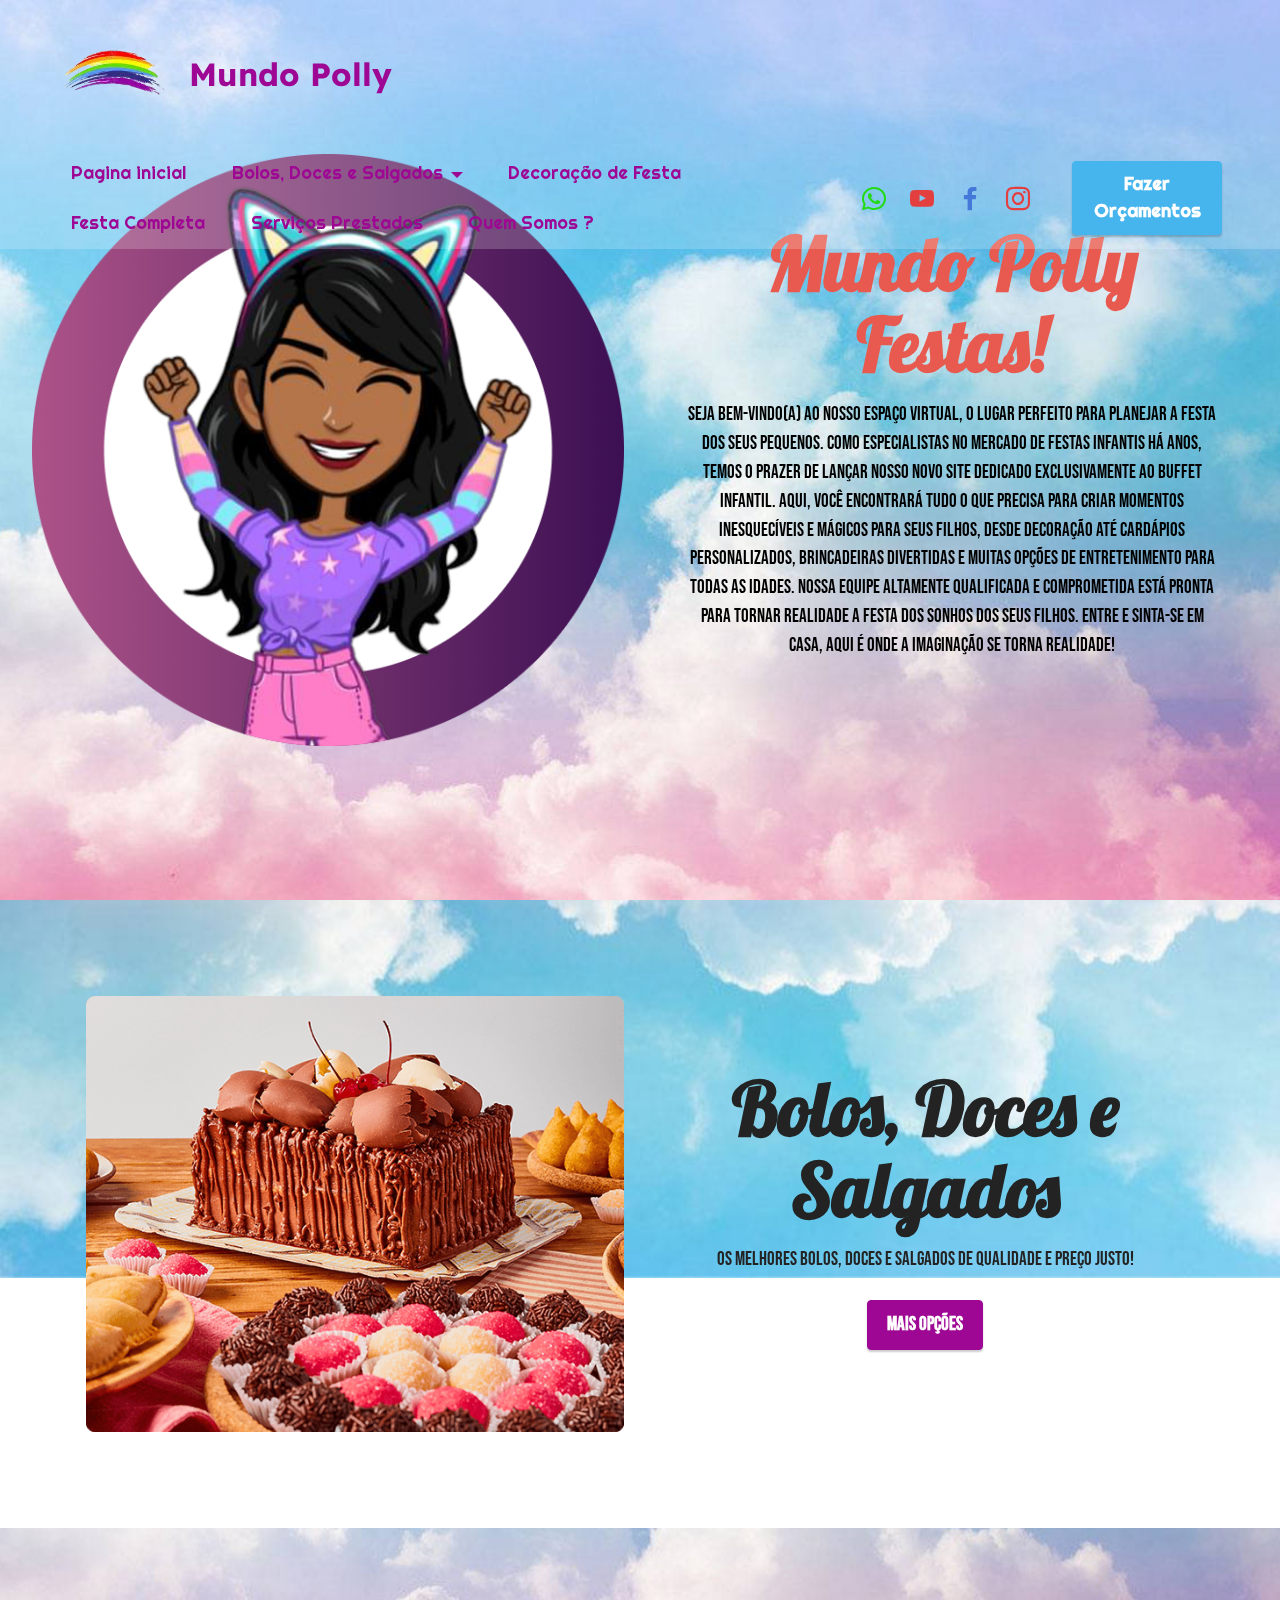
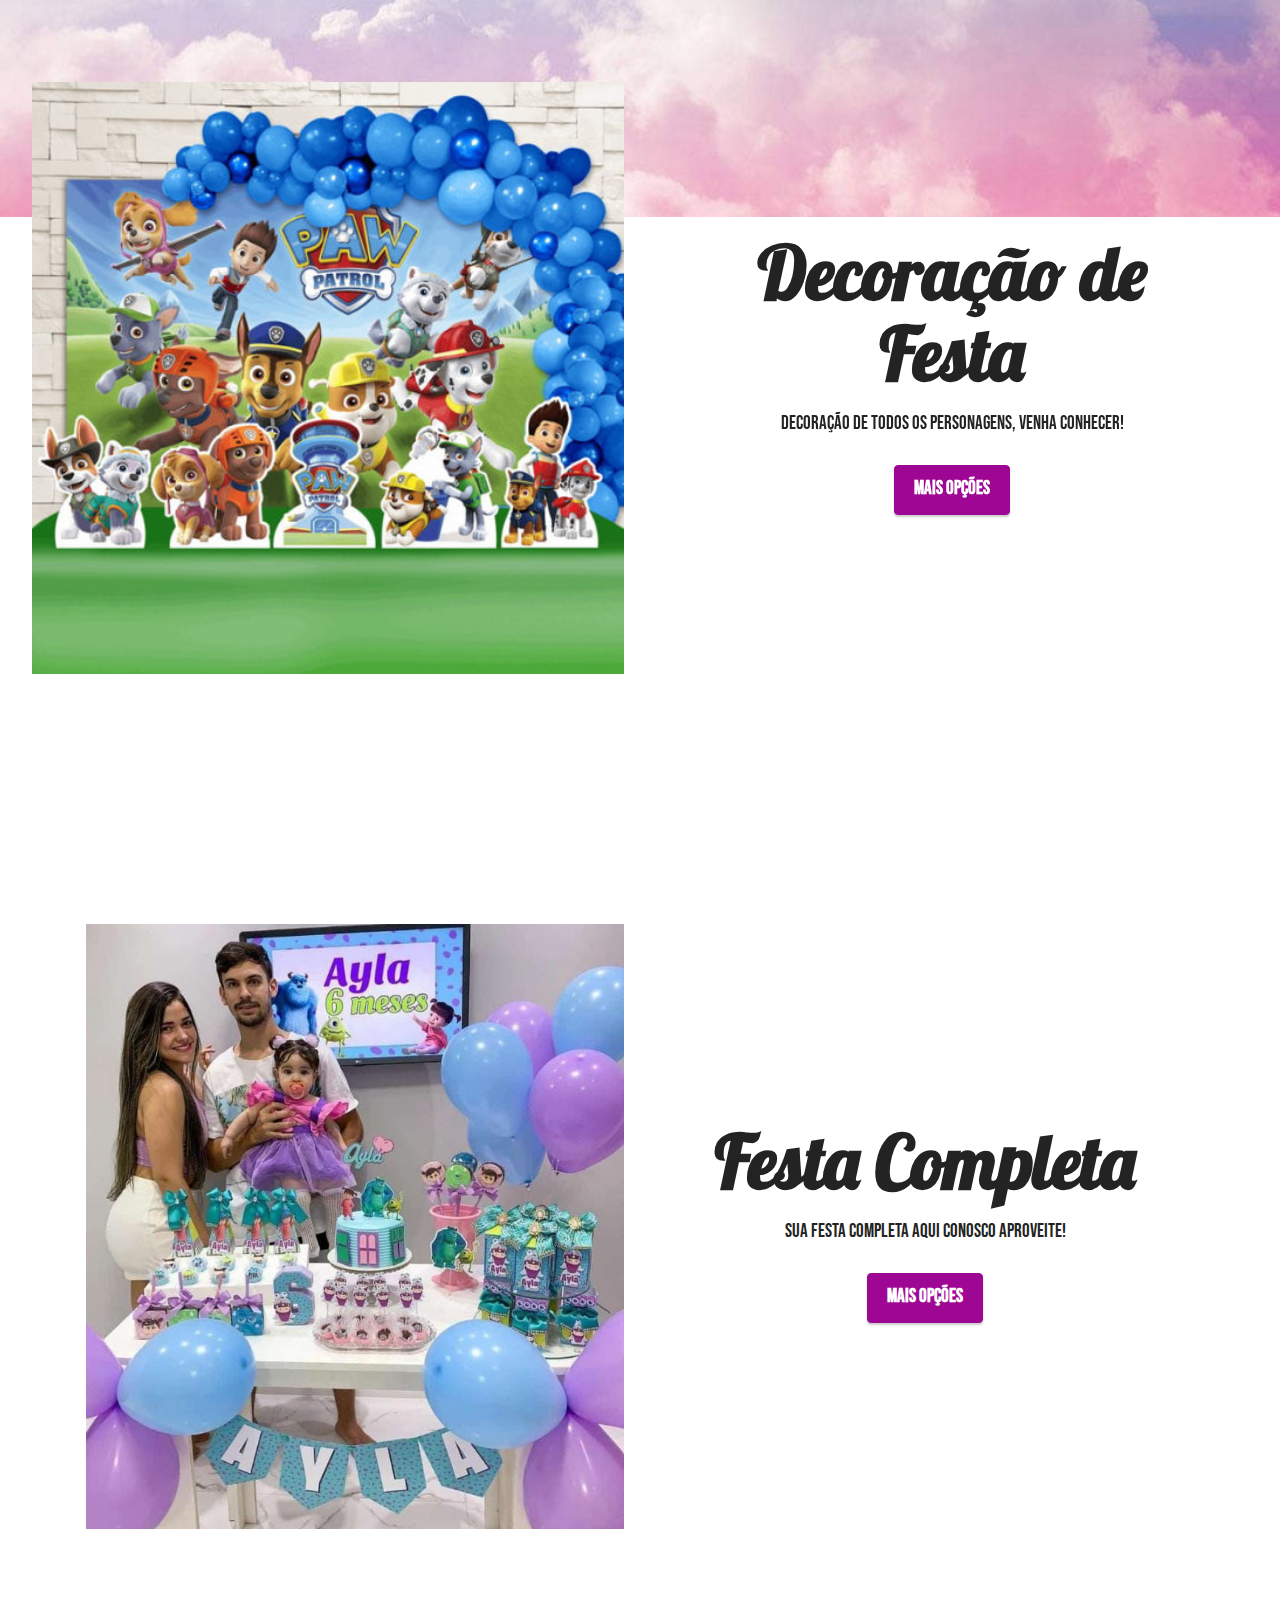
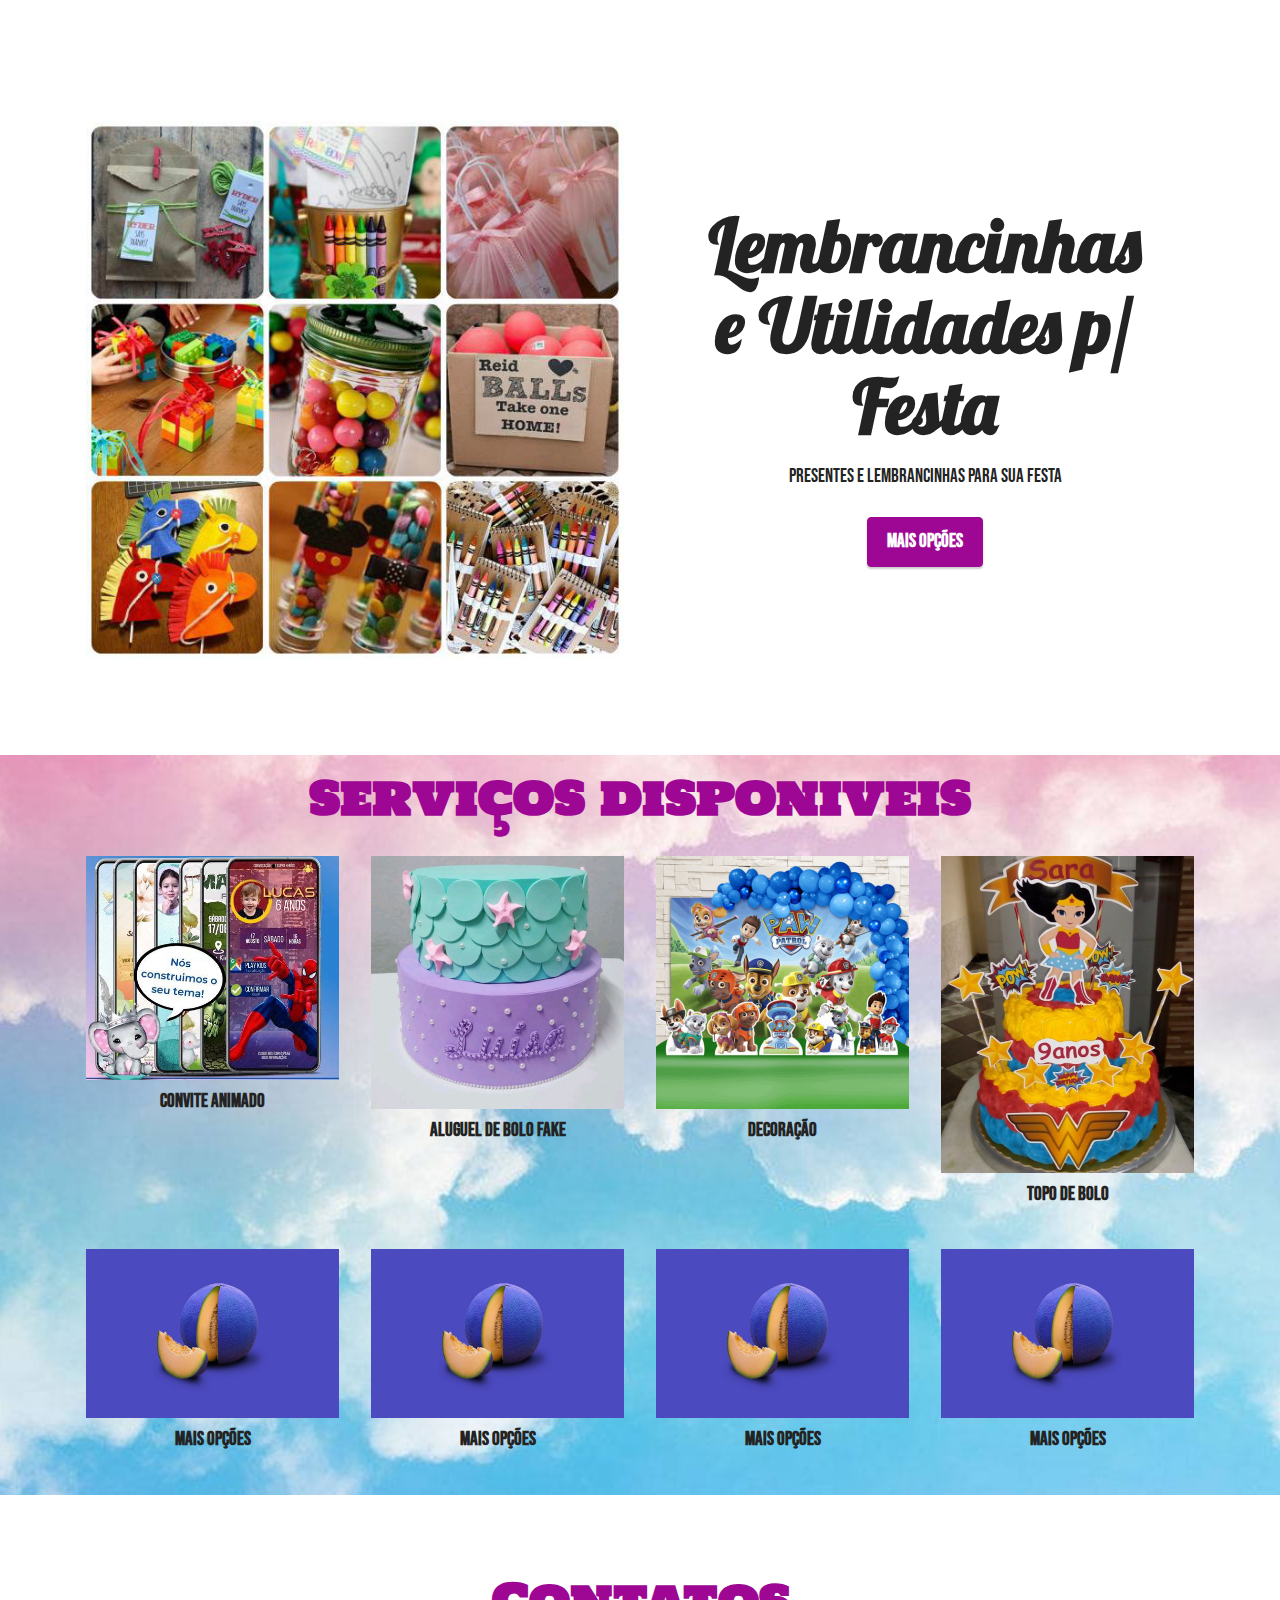
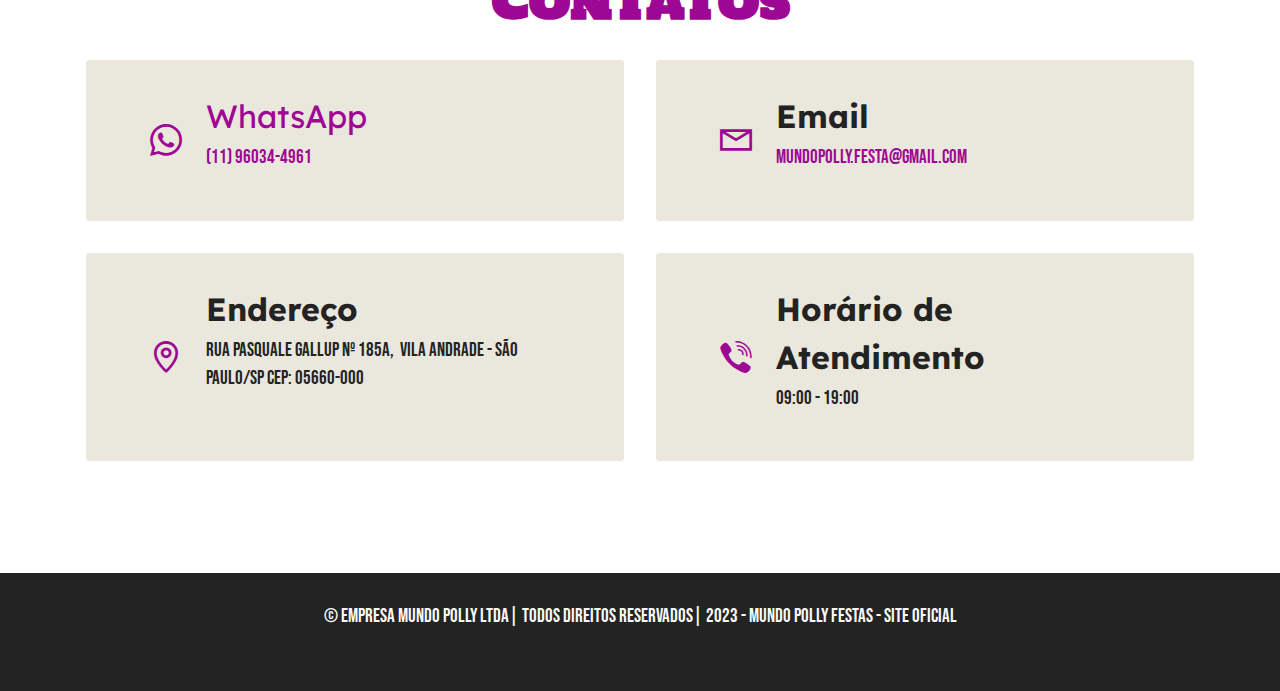
==== commit cb4bd43c: "Update index.html" ====
--- a/index.html
+++ b/index.html
@@ -413,10 +413,17 @@
 </a><br>
 <br></p>
             </div>
-        </div>
-    </div>
-</section><section class="display-7" style="padding: 0;align-items: center;justify-content: center;flex-wrap: wrap;    align-content: center;display: flex;position: relative;height: 4rem;"><a href="https://mobiri.se/2946983" style="flex: 1 1;height: 4rem;position: absolute;width: 100%;z-index: 1;"><img alt="" style="height: 4rem;" src="[data-uri]"></a><p style="margin: 0;text-align: center;" class="display-7">Designed with &#8204;</p><a style="z-index:1" href="https://mobirise.com"> Website Software</a></section><script src="assets/bootstrap/js/bootstrap.bundle.min.js"></script>  <script src="assets/parallax/jarallax.js"></script>  <script src="assets/smoothscroll/smooth-scroll.js"></script>  <script src="assets/ytplayer/index.js"></script>  <script src="assets/dropdown/js/navbar-dropdown.js"></script>  <script src="assets/theme/js/script.js"></script>  
-  
+      </div>
+</div>
+</section>
+<!-- <section class="display-7" style="padding: 0;align-items: center;justify-content: center;flex-wrap: wrap;align-content: center;display: flex;position: relative;height: 4rem;"><a href="https://mobiri.se/2946983" style="flex: 1 1;height: 4rem;position: absolute;width: 100%;z-index: 1;"><img alt="" style="height: 4rem;" src="[data-uri]"></a><p style="margin: 0;text-align: center;" class="display-7">Made with &#8204;</p><a style="z-index:1" href="https://mobirise.com/html-editor.html">WYSIWYG HTML Editor</a></section> -->
+<script src="assets/bootstrap/js/bootstrap.bundle.min.js"></script>
+<script src="assets/parallax/jarallax.js"></script>
+<script src="assets/smoothscroll/smooth-scroll.js"></script>
+<script src="assets/ytplayer/index.js"></script>
+<script src="assets/dropdown/js/navbar-dropdown.js"></script>
+<script src="assets/theme/js/script.js"></script>
+
   
 </body>
-</html>+</html>
